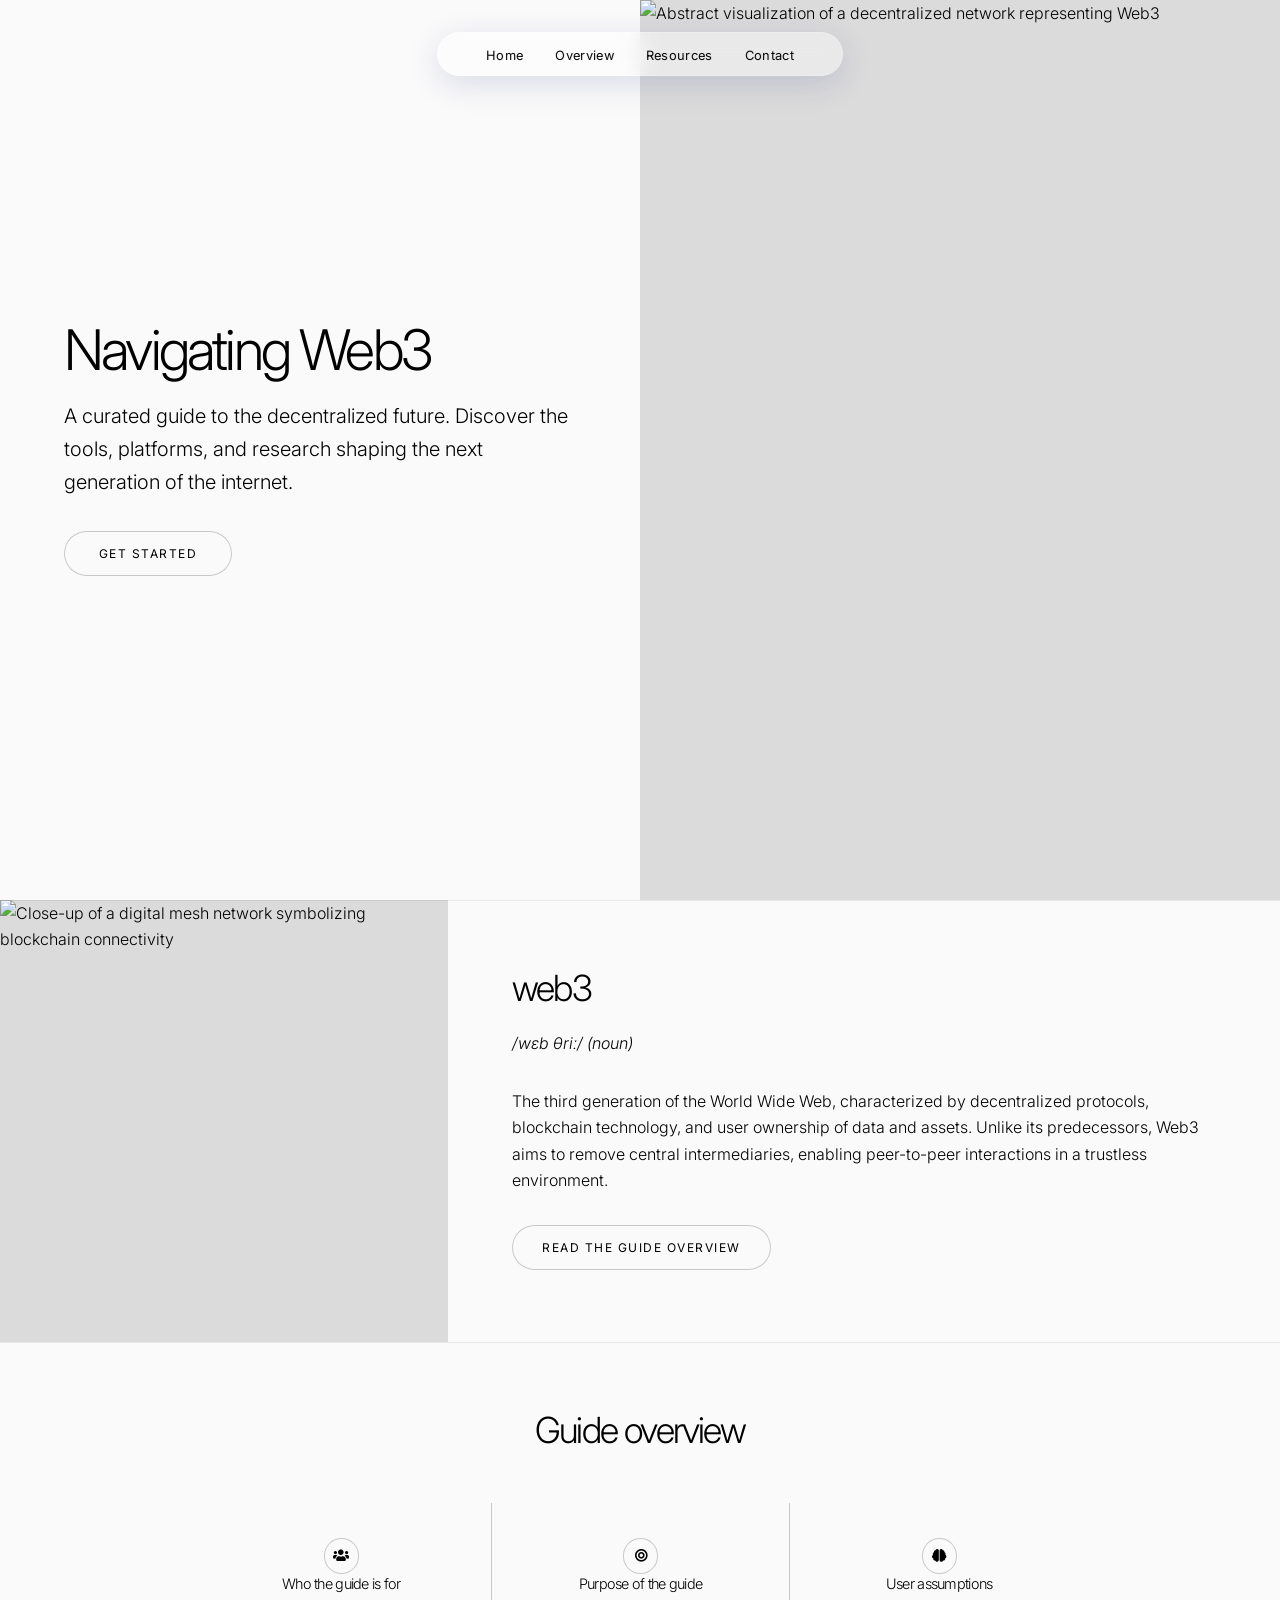
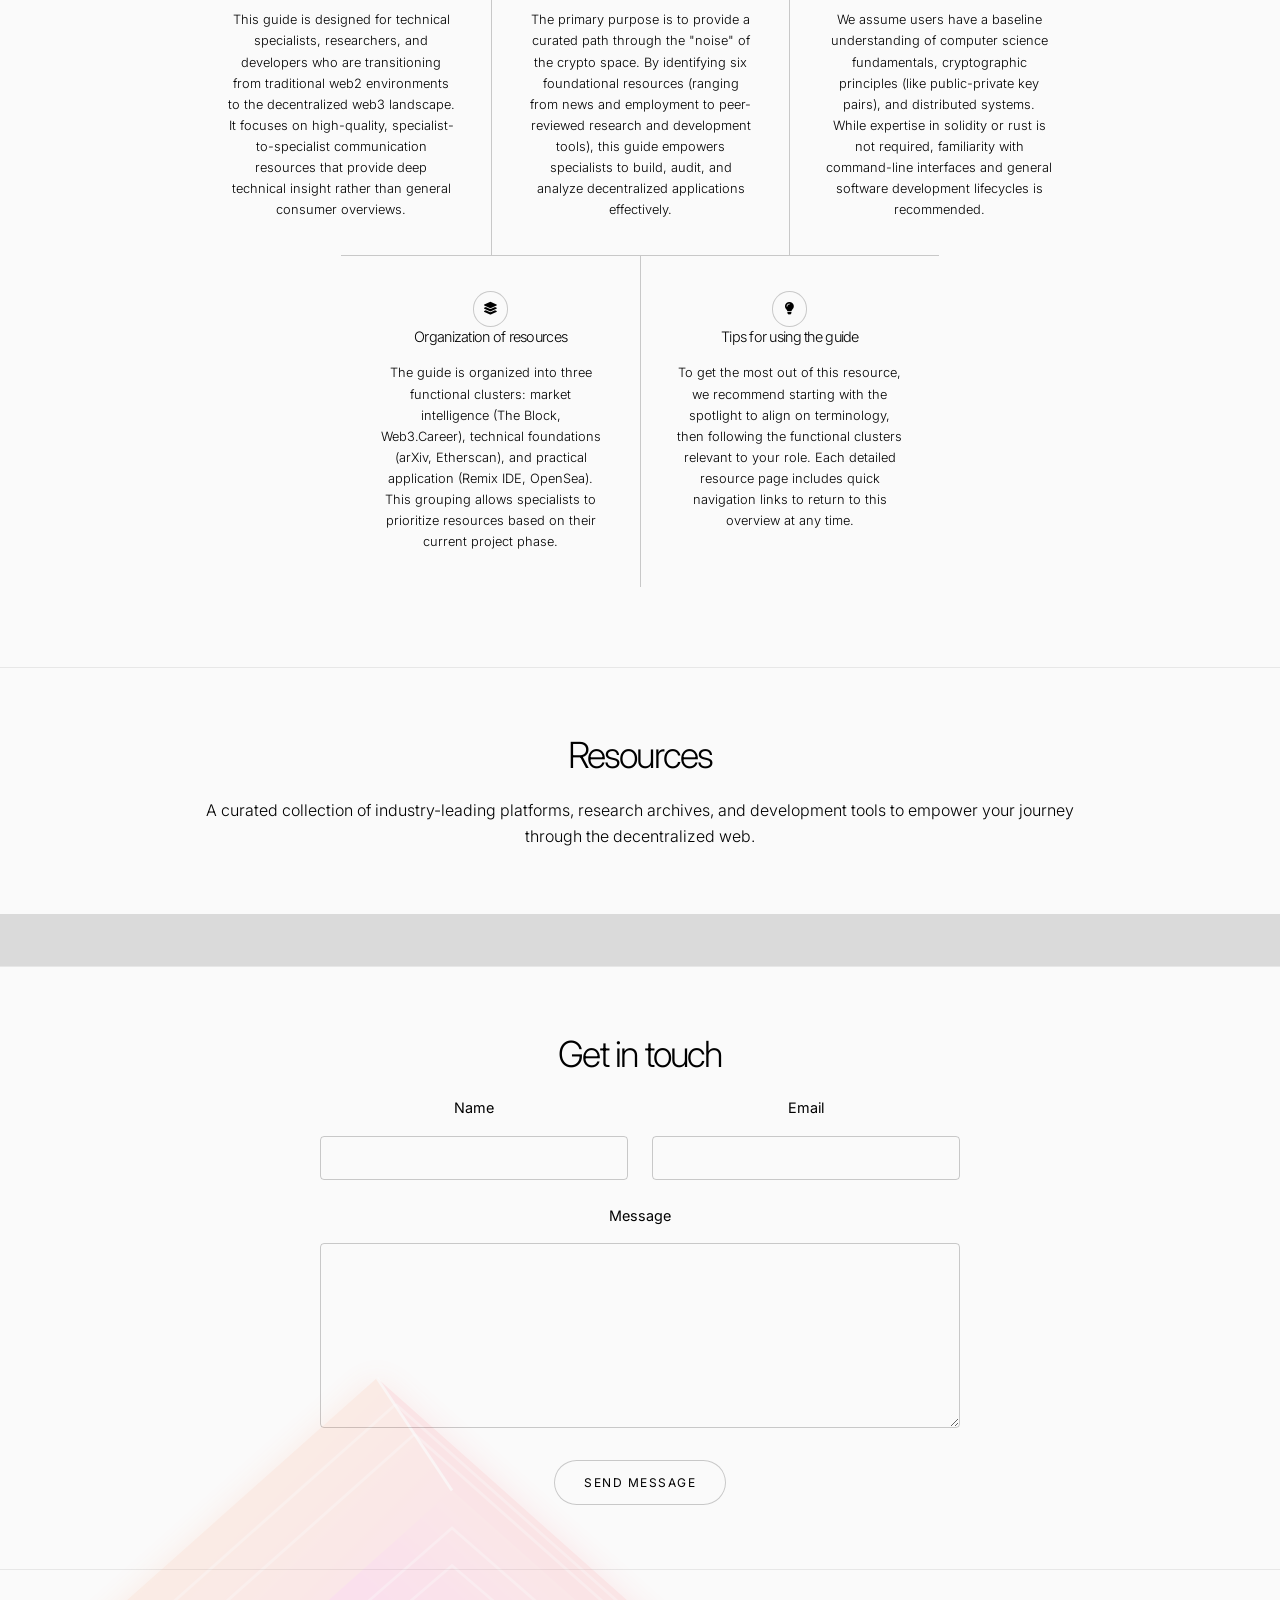
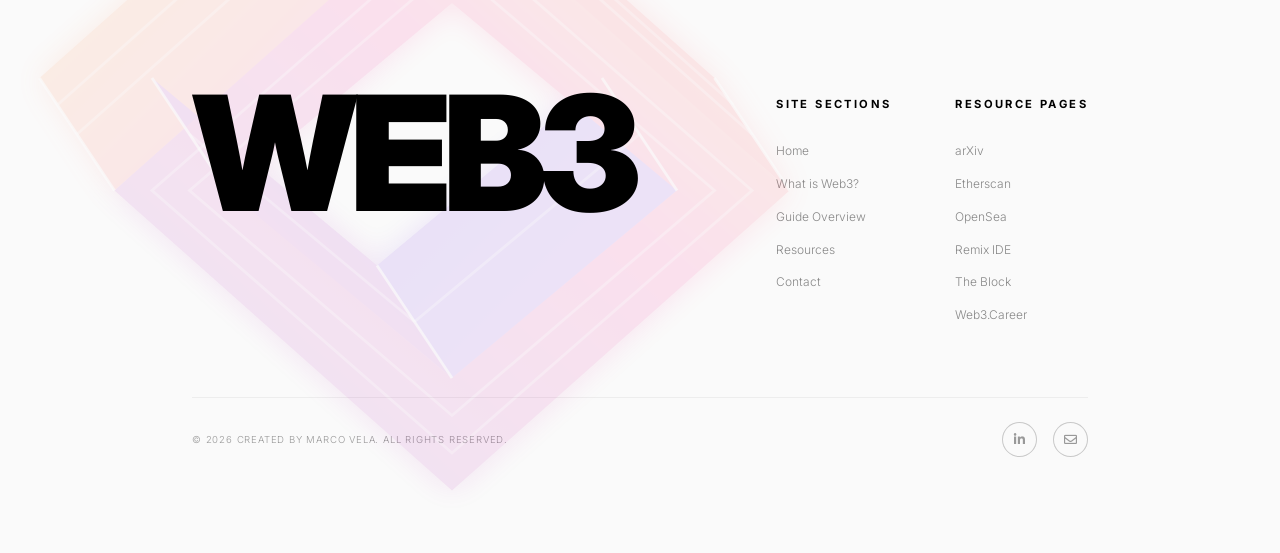
==== index.html @ a21ed70c "first commit" ====
<!DOCTYPE HTML>
<html lang="en">
<head>
  <title>Story by HTML5 UP</title>
  <meta charset="utf-8"/>
  <meta name="viewport" content="width=device-width, initial-scale=1, user-scalable=no"/>
  <link rel="stylesheet" href="assets/css/main.css"/>
  <noscript>
    <link rel="stylesheet" href="assets/css/noscript.css"/>
  </noscript>
</head>
<body class="is-preload">

<!-- Floating Navbar -->
<nav id="floating-nav">
  <ul>
    <li><a href="#hero" class="smooth-scroll-middle">Home</a></li>
    <li><a href="#overview" class="smooth-scroll">Overview</a></li>
    <li><a href="#gallery" class="smooth-scroll-middle">Resources</a></li>
    <li><a href="#contact" class="smooth-scroll-middle">Contact</a></li>
  </ul>
</nav>

<!-- Wrapper -->
<div id="wrapper" class="divided">

  <!-- One -->
  <section
    id="hero"
    class="banner style1 orient-left content-align-left image-position-right fullscreen onload-image-fade-in onload-content-fade-right">
    <div class="content">
      <h1>Navigating Web3</h1>
      <p class="major">A curated guide to the decentralized future. Discover the tools, platforms, and research shaping the next generation of the internet.</p>
      <ul class="actions stacked">
        <li><a href="#overview" class="button big wide smooth-scroll">Get Started</a></li>
      </ul>
    </div>
    <div class="image">
      <img src="images/banner.png" alt="Abstract visualization of a decentralized network representing Web3"/>
    </div>
  </section>


  <section id="first" class="spotlight style1 orient-right content-align-left image-position-center onscroll-image-fade-in">
    <div class="content">
      <h2>web3</h2>
      <p><em>/wɛb θriː/ (noun)</em></p>
      <p>The third generation of the World Wide Web, characterized by decentralized protocols, blockchain technology, and user ownership of data and assets. Unlike its predecessors, Web3 aims to remove central intermediaries, enabling peer-to-peer interactions in a trustless environment.</p>
      <ul class="actions stacked">
        <li><a href="#overview" class="button smooth-scroll">Read the Guide Overview</a></li>
      </ul>
    </div>
    <div class="image">
      <img src="images/spotlight.png" alt="Close-up of a digital mesh network symbolizing blockchain connectivity"/>
    </div>
  </section>

  <!-- Guide Overview (Front Matter) -->
  <section id="overview" class="wrapper style1 align-center">
    <div class="inner">
      <header>
        <h2>Guide overview</h2>
      </header>
      <div class="items style1 small small-text onscroll-fade-in">
        <section>
          <span class="icon solid style2 fa-users"></span>
          <h3>Who the guide is for</h3>
          <p>This guide is designed for technical specialists, researchers, and developers who are transitioning from traditional web2 environments to the decentralized web3 landscape. It focuses on high-quality, specialist-to-specialist communication resources that provide deep technical insight rather than general consumer overviews.</p>
        </section>
        <section>
          <span class="icon solid style2 fa-bullseye"></span>
          <h3>Purpose of the guide</h3>
          <p>The primary purpose is to provide a curated path through the "noise" of the crypto space. By identifying six foundational resources (ranging from news and employment to peer-reviewed research and development tools), this guide empowers specialists to build, audit, and analyze decentralized applications effectively.</p>
        </section>
        <section>
          <span class="icon solid style2 fa-brain"></span>
          <h3>User assumptions</h3>
          <p>We assume users have a baseline understanding of computer science fundamentals, cryptographic principles (like public-private key pairs), and distributed systems. While expertise in solidity or rust is not required, familiarity with command-line interfaces and general software development lifecycles is recommended.</p>
        </section>
        <section>
          <span class="icon solid style2 fa-layer-group"></span>
          <h3>Organization of resources</h3>
          <p>The guide is organized into three functional clusters: market intelligence (The Block, Web3.Career), technical foundations (arXiv, Etherscan), and practical application (Remix IDE, OpenSea). This grouping allows specialists to prioritize resources based on their current project phase.</p>
        </section>
        <section>
          <span class="icon solid style2 fa-lightbulb"></span>
          <h3>Tips for using the guide</h3>
          <p>To get the most out of this resource, we recommend starting with the spotlight to align on terminology, then following the functional clusters relevant to your role. Each detailed resource page includes quick navigation links to return to this overview at any time.</p>
        </section>
      </div>
    </div>
  </section>

  <!-- Five -->
  <section id="gallery" class="wrapper style1 align-center">
    <div class="inner">
      <h2>Resources</h2>
      <p>A curated collection of industry-leading platforms, research archives, and development tools to empower your journey through the decentralized web.</p>
    </div>

    <!-- Gallery -->
    <div class="gallery style2 medium lightbox onscroll-fade-in">
      <article>
        <a href="the-block.html" class="image">
          <img src="images/gallery/thumbs/01.jpg" alt="The Block logo: Professional cryptocurrency news and research platform"/>
        </a>
        <div class="caption">
          <h3>The Block</h3>
          <p>Professional-grade crypto news and research.</p>
          <ul class="actions fixed">
            <li><a href="the-block.html" class="button small">Details</a></li>
          </ul>
        </div>
      </article>
      <article>
        <a href="web3-career.html" class="image">
          <img src="images/gallery/thumbs/02.jpg" alt="Web3.Career interface: Job board for blockchain and crypto positions"/>
        </a>
        <div class="caption">
          <h3>Web3.Career</h3>
          <p>The largest Web3 job board and talent marketplace.</p>
          <ul class="actions fixed">
            <li><a href="web3-career.html" class="button small">Details</a></li>
          </ul>
        </div>
      </article>
      <article>
        <a href="arxiv.html" class="image">
          <img src="images/gallery/thumbs/03.jpg" alt="arXiv logo: Open-access archive for scholarly blockchain research articles"/>
        </a>
        <div class="caption">
          <h3>arXiv</h3>
          <p>Open-access archive for scholarly blockchain articles.</p>
          <ul class="actions fixed">
            <li><a href="arxiv.html" class="button small">Details</a></li>
          </ul>
        </div>
      </article>
      <article>
        <a href="remix.html" class="image">
          <img src="images/gallery/thumbs/04.jpg" alt="Remix IDE dashboard: In-browser smart contract development environment"/>
        </a>
        <div class="caption">
          <h3>Remix IDE</h3>
          <p>In-browser smart contract development environment.</p>
          <ul class="actions fixed">
            <li><a href="remix.html" class="button small">Details</a></li>
          </ul>
        </div>
      </article>
      <article>
        <a href="opensea.html" class="image">
          <img src="images/gallery/thumbs/05.jpg" alt="OpenSea homepage: Digital marketplace for NFTs and crypto collectibles"/>
        </a>
        <div class="caption">
          <h3>OpenSea</h3>
          <p>The largest digital marketplace for NFTs.</p>
          <ul class="actions fixed">
            <li><a href="opensea.html" class="button small">Details</a></li>
          </ul>
        </div>
      </article>
      <article>
        <a href="etherscan.html" class="image">
          <img src="images/gallery/thumbs/06.jpg" alt="Etherscan logo: Block Explorer and search engine for the Ethereum blockchain"/>
        </a>
        <div class="caption">
          <h3>Etherscan</h3>
          <p>The leading Block Explorer for Ethereum.</p>
          <ul class="actions fixed">
            <li><a href="etherscan.html" class="button small">Details</a></li>
          </ul>
        </div>
      </article>
    </div>

  </section>


  <!-- Seven -->
  <section id="contact" class="wrapper style1 align-center">
    <div class="inner medium">
      <h2>Get in touch</h2>
      <form method="post" action="#">
        <div class="fields">
          <div class="field half">
            <label for="name">Name</label>
            <input type="text" name="name" id="name" value=""/>
          </div>
          <div class="field half">
            <label for="email">Email</label>
            <input type="email" name="email" id="email" value=""/>
          </div>
          <div class="field">
            <label for="message">Message</label>
            <textarea name="message" id="message" rows="6"></textarea>
          </div>
        </div>
        <ul class="actions special">
          <li><input type="submit" name="submit" id="submit" value="Send Message"/></li>
        </ul>
      </form>

    </div>
  </section>

  <!-- Footer -->
  <footer class="wrapper style1 align-center">
    <div class="inner">
      <div class="footer-grid">
        <div class="footer-logo">
          WEB3
          <img src="images/frame.svg" class="footer-overlay-svg" alt="frame svg"/>
        </div>
        <div class="footer-toc">
          <h4>Site Sections</h4>
          <ul class="alt small">
            <li><a href="#hero" class="smooth-scroll-middle">Home</a></li>
            <li><a href="#first" class="smooth-scroll-middle">What is Web3?</a></li>
            <li><a href="#overview" class="smooth-scroll">Guide Overview</a></li>
            <li><a href="#gallery" class="smooth-scroll-middle">Resources</a></li>
            <li><a href="#contact" class="smooth-scroll-middle">Contact</a></li>
          </ul>
        </div>
        <div class="footer-toc">
          <h4>Resource Pages</h4>
          <ul class="alt small">
            <li><a href="arxiv.html">arXiv</a></li>
            <li><a href="etherscan.html">Etherscan</a></li>
            <li><a href="opensea.html">OpenSea</a></li>
            <li><a href="remix.html">Remix IDE</a></li>
            <li><a href="the-block.html">The Block</a></li>
            <li><a href="web3-career.html">Web3.Career</a></li>
          </ul>
        </div>
        <div class="footer-bottom-row">
          <p>&copy; <span class="current-year"></span> Created by Marco Vela. All rights reserved.</p>
          <ul class="icons">
            <li><a href="https://www.linkedin.com/in/marco-vela-9a539b273/" class="icon brands style2 fa-linkedin-in"><span class="label">LinkedIn</span></a></li>
            <li><a href="mailto:mrv5269@psu.edu" class="icon style2 fa-envelope"><span class="label">Email</span></a></li>
          </ul>
        </div>
      </div>
    </div>
  </footer>

</div>

<!-- Scripts -->
<script src="assets/js/jquery.min.js"></script>
<script src="assets/js/jquery.scrollex.min.js"></script>
<script src="assets/js/jquery.scrolly.min.js"></script>
<script src="assets/js/browser.min.js"></script>
<script src="assets/js/breakpoints.min.js"></script>
<script src="assets/js/util.js"></script>
<script src="assets/js/main.js"></script>

</body>
</html>
---- assets/css/main.css ----
@import url(fontawesome-all.min.css);
@import url("https://fonts.googleapis.com/css2?family=Inter:wght@300;400;700&display=swap");

/*
	Story by HTML5 UP
	html5up.net | @ajlkn
	Free for personal and commercial use under the CCA 3.0 license (html5up.net/license)
*/

html, body, div, span, applet, object,
iframe, h1, h2, h3, h4, h5, h6, p, blockquote,
pre, a, abbr, acronym, address, big, cite,
code, del, dfn, em, img, ins, kbd, q, s, samp,
small, strike, strong, sub, sup, tt, var, b,
u, i, center, dl, dt, dd, ol, ul, li, fieldset,
form, label, legend, table, caption, tbody,
tfoot, thead, tr, th, td, article, aside,
canvas, details, embed, figure, figcaption,
footer, header, hgroup, menu, nav, output, ruby,
section, summary, time, mark, audio, video {
	margin: 0;
	padding: 0;
	border: 0;
	font-size: 100%;
	font: inherit;
	vertical-align: baseline;}

article, aside, details, figcaption, figure,
footer, header, hgroup, menu, nav, section {
	display: block;}

body {
	line-height: 1;
}

ol, ul {
	list-style: none;
}

blockquote, q {
	quotes: none;
}

	blockquote:before, blockquote:after, q:before, q:after {
		content: '';
		content: none;
	}

table {
	border-collapse: collapse;
	border-spacing: 0;
}

body {
	-webkit-text-size-adjust: none;
}

mark {
	background-color: transparent;
	color: inherit;
}

input::-moz-focus-inner {
	border: 0;
	padding: 0;
}

input, select, textarea {
	-moz-appearance: none;
	-webkit-appearance: none;
	-ms-appearance: none;
	appearance: none;
}

/* Basic */

	@-ms-viewport {
		width: device-width;
	}

	body {
		-ms-overflow-style: scrollbar;
	}

	@media screen and (max-width: 480px) {

		html, body {
			min-width: 320px;
		}

	}

	html {
		box-sizing: border-box;
	}

	*, *:before, *:after {
		box-sizing: inherit;
	}

	body {
		background: #fafafa;
	}

		body.is-preload *, body.is-preload *:before, body.is-preload *:after {
			-moz-animation: none !important;
			-webkit-animation: none !important;
			-ms-animation: none !important;
			animation: none !important;
			-moz-transition: none !important;
			-webkit-transition: none !important;
			-ms-transition: none !important;
			transition: none !important;
		}

/* Type */

	html {
		font-size: 18pt;
	}

		@media screen and (max-width: 1680px) {

			html {
				font-size: 14pt;
			}

		}

		@media screen and (max-width: 1280px) {

			html {
				font-size: 12pt;
			}

		}

		@media screen and (max-width: 736px) {

			html {
				font-size: 11pt;
			}

		}

		@media screen and (max-width: 360px) {

			html {
				font-size: 10pt;
			}

		}

	body {
		background-color: #fafafa;
		color: #000000;
	}

	body, input, select, textarea {
		font-family: "Inter", Helvetica, sans-serif;
		font-size: 1rem;
		font-weight: 300;
		line-height: 1.65;
	}

	a {
		-moz-transition: color 0.2s ease-in-out;
		-webkit-transition: color 0.2s ease-in-out;
		-ms-transition: color 0.2s ease-in-out;
		transition: color 0.2s ease-in-out;
		text-decoration: underline;
	}

		a:hover {
			text-decoration: none;
		}

	strong, b {
		font-weight: 400;
	}

	em, i {
		font-style: italic;
	}

	p {
		margin: 0 0 2rem 0;
	}

		p.major {
			font-size: 1.25rem;
		}

	h1, h2, h3, h4, h5, h6 {
		font-weight: 300;
		line-height: 1.375;
		letter-spacing: -0.05em;
		margin: 0 0 1rem 0;
	}

		h1 a, h2 a, h3 a, h4 a, h5 a, h6 a {
			color: inherit;
			text-decoration: none;
		}

	h1 {
		font-size: 3.5rem;
		line-height: 1.2;
	}

	h2 {
		font-size: 2.25rem;
	}

	h3 {
		font-size: 1.5rem;
	}

	h4 {
		font-size: 1.1rem;
	}

	h5 {
		font-size: 0.9rem;
	}

	h6 {
		font-size: 0.7rem;
	}

	sub {
		font-size: 0.8rem;
		position: relative;
		top: 0.5rem;
	}

	sup {
		font-size: 0.8rem;
		position: relative;
		top: -0.5rem;
	}

	blockquote {
		border-left: solid 4px;
		font-style: italic;
		margin: 0 0 2rem 0;
		padding: 0.5rem 0 0.5rem 2rem;
	}

	code {
		border-radius: 4px;
		font-family: "Courier New", monospace;
		font-size: 0.9em;
		margin: 0 0.25rem;
		padding: 0.25rem 0.325rem;
	}

	pre {
		-webkit-overflow-scrolling: touch;
		font-family: "Courier New", monospace;
		font-size: 0.9em;
		margin: 0 0 2rem 0;
	}

		pre code {
			display: block;
			line-height: 1.5;
			padding: 0.75rem 1rem;
			overflow-x: auto;
		}

	hr {
		border: 0;
		border-bottom: solid 1px;
		margin: 2.5rem 0;
	}

		hr.major {
			margin: 3.5rem 0;
		}

	.align-left {
		text-align: left;
	}

	.align-center {
		text-align: center;
	}

	.align-right {
		text-align: right;
	}

	@media screen and (max-width: 736px) {

		p.major {
			font-size: 1.1rem;
		}

		h1 {
			font-size: 2.5rem;
		}

		h2 {
			font-size: 2rem;
		}

		h3 {
			font-size: 1.25rem;
		}

		h4 {
			font-size: 1rem;
		}

	}

	input, select, textarea {
		color: #000000;
	}

	a {
		color: #000000;
	}

		a:hover {
			color: #47D3E5;
		}

	strong, b {
		color: #000000;
	}

	h1, h2, h3, h4, h5, h6 {
		color: #000000;
	}

	blockquote {
		border-left-color: rgba(0, 0, 0, 0.2);
	}

	code {
		background: rgba(0, 0, 0, 0.05);
		border-color: rgba(0, 0, 0, 0.2);
	}

	hr {
		border-bottom-color: rgba(0, 0, 0, 0.2);
	}

/* Row */

	.row {
		display: flex;
		flex-wrap: wrap;
		box-sizing: border-box;
		align-items: stretch;
	}

		.row > * {
			box-sizing: border-box;
		}

		.row.gtr-uniform > * > :last-child {
			margin-bottom: 0;
		}

		.row.aln-left {
			justify-content: flex-start;
		}

		.row.aln-center {
			justify-content: center;
		}

		.row.aln-right {
			justify-content: flex-end;
		}

		.row.aln-top {
			align-items: flex-start;
		}

		.row.aln-middle {
			align-items: center;
		}

		.row.aln-bottom {
			align-items: flex-end;
		}

		.row > .imp {
			order: -1;
		}

		.row > .col-1 {
			width: 8.33333%;
		}

		.row > .off-1 {
			margin-left: 8.33333%;
		}

		.row > .col-2 {
			width: 16.66667%;
		}

		.row > .off-2 {
			margin-left: 16.66667%;
		}

		.row > .col-3 {
			width: 25%;
		}

		.row > .off-3 {
			margin-left: 25%;
		}

		.row > .col-4 {
			width: 33.33333%;
		}

		.row > .off-4 {
			margin-left: 33.33333%;
		}

		.row > .col-5 {
			width: 41.66667%;
		}

		.row > .off-5 {
			margin-left: 41.66667%;
		}

		.row > .col-6 {
			width: 50%;
		}

		.row > .off-6 {
			margin-left: 50%;
		}

		.row > .col-7 {
			width: 58.33333%;
		}

		.row > .off-7 {
			margin-left: 58.33333%;
		}

		.row > .col-8 {
			width: 66.66667%;
		}

		.row > .off-8 {
			margin-left: 66.66667%;
		}

		.row > .col-9 {
			width: 75%;
		}

		.row > .off-9 {
			margin-left: 75%;
		}

		.row > .col-10 {
			width: 83.33333%;
		}

		.row > .off-10 {
			margin-left: 83.33333%;
		}

		.row > .col-11 {
			width: 91.66667%;
		}

		.row > .off-11 {
			margin-left: 91.66667%;
		}

		.row > .col-12 {
			width: 100%;
		}

		.row > .off-12 {
			margin-left: 100%;
		}

		.row.gtr-0 {
			margin-top: 0;
			margin-left: 0rem;
		}

			.row.gtr-0 > * {
				padding: 0 0 0 0rem;
			}

			.row.gtr-0.gtr-uniform {
				margin-top: 0rem;
			}

				.row.gtr-0.gtr-uniform > * {
					padding-top: 0rem;
				}

		.row.gtr-25 {
			margin-top: 0;
			margin-left: -0.5rem;
		}

			.row.gtr-25 > * {
				padding: 0 0 0 0.5rem;
			}

			.row.gtr-25.gtr-uniform {
				margin-top: -0.5rem;
			}

				.row.gtr-25.gtr-uniform > * {
					padding-top: 0.5rem;
				}

		.row.gtr-50 {
			margin-top: 0;
			margin-left: -1rem;
		}

			.row.gtr-50 > * {
				padding: 0 0 0 1rem;
			}

			.row.gtr-50.gtr-uniform {
				margin-top: -1rem;
			}

				.row.gtr-50.gtr-uniform > * {
					padding-top: 1rem;
				}

		.row {
			margin-top: 0;
			margin-left: -2rem;
		}

			.row > * {
				padding: 0 0 0 2rem;
			}

			.row.gtr-uniform {
				margin-top: -2rem;
			}

				.row.gtr-uniform > * {
					padding-top: 2rem;
				}

		.row.gtr-150 {
			margin-top: 0;
			margin-left: -3rem;
		}

			.row.gtr-150 > * {
				padding: 0 0 0 3rem;
			}

			.row.gtr-150.gtr-uniform {
				margin-top: -3rem;
			}

				.row.gtr-150.gtr-uniform > * {
					padding-top: 3rem;
				}

		.row.gtr-200 {
			margin-top: 0;
			margin-left: -4rem;
		}

			.row.gtr-200 > * {
				padding: 0 0 0 4rem;
			}

			.row.gtr-200.gtr-uniform {
				margin-top: -4rem;
			}

				.row.gtr-200.gtr-uniform > * {
					padding-top: 4rem;
				}

		@media screen and (max-width: 1680px) {

			.row {
				display: flex;
				flex-wrap: wrap;
				box-sizing: border-box;
				align-items: stretch;
			}

				.row > * {
					box-sizing: border-box;
				}

				.row.gtr-uniform > * > :last-child {
					margin-bottom: 0;
				}

				.row.aln-left {
					justify-content: flex-start;
				}

				.row.aln-center {
					justify-content: center;
				}

				.row.aln-right {
					justify-content: flex-end;
				}

				.row.aln-top {
					align-items: flex-start;
				}

				.row.aln-middle {
					align-items: center;
				}

				.row.aln-bottom {
					align-items: flex-end;
				}

				.row > .imp-xlarge {
					order: -1;
				}

				.row > .col-1-xlarge {
					width: 8.33333%;
				}

				.row > .off-1-xlarge {
					margin-left: 8.33333%;
				}

				.row > .col-2-xlarge {
					width: 16.66667%;
				}

				.row > .off-2-xlarge {
					margin-left: 16.66667%;
				}

				.row > .col-3-xlarge {
					width: 25%;
				}

				.row > .off-3-xlarge {
					margin-left: 25%;
				}

				.row > .col-4-xlarge {
					width: 33.33333%;
				}

				.row > .off-4-xlarge {
					margin-left: 33.33333%;
				}

				.row > .col-5-xlarge {
					width: 41.66667%;
				}

				.row > .off-5-xlarge {
					margin-left: 41.66667%;
				}

				.row > .col-6-xlarge {
					width: 50%;
				}

				.row > .off-6-xlarge {
					margin-left: 50%;
				}

				.row > .col-7-xlarge {
					width: 58.33333%;
				}

				.row > .off-7-xlarge {
					margin-left: 58.33333%;
				}

				.row > .col-8-xlarge {
					width: 66.66667%;
				}

				.row > .off-8-xlarge {
					margin-left: 66.66667%;
				}

				.row > .col-9-xlarge {
					width: 75%;
				}

				.row > .off-9-xlarge {
					margin-left: 75%;
				}

				.row > .col-10-xlarge {
					width: 83.33333%;
				}

				.row > .off-10-xlarge {
					margin-left: 83.33333%;
				}

				.row > .col-11-xlarge {
					width: 91.66667%;
				}

				.row > .off-11-xlarge {
					margin-left: 91.66667%;
				}

				.row > .col-12-xlarge {
					width: 100%;
				}

				.row > .off-12-xlarge {
					margin-left: 100%;
				}

				.row.gtr-0 {
					margin-top: 0;
					margin-left: 0rem;
				}

					.row.gtr-0 > * {
						padding: 0 0 0 0rem;
					}

					.row.gtr-0.gtr-uniform {
						margin-top: 0rem;
					}

						.row.gtr-0.gtr-uniform > * {
							padding-top: 0rem;
						}

				.row.gtr-25 {
					margin-top: 0;
					margin-left: -0.5rem;
				}

					.row.gtr-25 > * {
						padding: 0 0 0 0.5rem;
					}

					.row.gtr-25.gtr-uniform {
						margin-top: -0.5rem;
					}

						.row.gtr-25.gtr-uniform > * {
							padding-top: 0.5rem;
						}

				.row.gtr-50 {
					margin-top: 0;
					margin-left: -1rem;
				}

					.row.gtr-50 > * {
						padding: 0 0 0 1rem;
					}

					.row.gtr-50.gtr-uniform {
						margin-top: -1rem;
					}

						.row.gtr-50.gtr-uniform > * {
							padding-top: 1rem;
						}

				.row {
					margin-top: 0;
					margin-left: -2rem;
				}

					.row > * {
						padding: 0 0 0 2rem;
					}

					.row.gtr-uniform {
						margin-top: -2rem;
					}

						.row.gtr-uniform > * {
							padding-top: 2rem;
						}

				.row.gtr-150 {
					margin-top: 0;
					margin-left: -3rem;
				}

					.row.gtr-150 > * {
						padding: 0 0 0 3rem;
					}

					.row.gtr-150.gtr-uniform {
						margin-top: -3rem;
					}

						.row.gtr-150.gtr-uniform > * {
							padding-top: 3rem;
						}

				.row.gtr-200 {
					margin-top: 0;
					margin-left: -4rem;
				}

					.row.gtr-200 > * {
						padding: 0 0 0 4rem;
					}

					.row.gtr-200.gtr-uniform {
						margin-top: -4rem;
					}

						.row.gtr-200.gtr-uniform > * {
							padding-top: 4rem;
						}

		}

		@media screen and (max-width: 1280px) {

			.row {
				display: flex;
				flex-wrap: wrap;
				box-sizing: border-box;
				align-items: stretch;
			}

				.row > * {
					box-sizing: border-box;
				}

				.row.gtr-uniform > * > :last-child {
					margin-bottom: 0;
				}

				.row.aln-left {
					justify-content: flex-start;
				}

				.row.aln-center {
					justify-content: center;
				}

				.row.aln-right {
					justify-content: flex-end;
				}

				.row.aln-top {
					align-items: flex-start;
				}

				.row.aln-middle {
					align-items: center;
				}

				.row.aln-bottom {
					align-items: flex-end;
				}

				.row > .imp-large {
					order: -1;
				}

				.row > .col-1-large {
					width: 8.33333%;
				}

				.row > .off-1-large {
					margin-left: 8.33333%;
				}

				.row > .col-2-large {
					width: 16.66667%;
				}

				.row > .off-2-large {
					margin-left: 16.66667%;
				}

				.row > .col-3-large {
					width: 25%;
				}

				.row > .off-3-large {
					margin-left: 25%;
				}

				.row > .col-4-large {
					width: 33.33333%;
				}

				.row > .off-4-large {
					margin-left: 33.33333%;
				}

				.row > .col-5-large {
					width: 41.66667%;
				}

				.row > .off-5-large {
					margin-left: 41.66667%;
				}

				.row > .col-6-large {
					width: 50%;
				}

				.row > .off-6-large {
					margin-left: 50%;
				}

				.row > .col-7-large {
					width: 58.33333%;
				}

				.row > .off-7-large {
					margin-left: 58.33333%;
				}

				.row > .col-8-large {
					width: 66.66667%;
				}

				.row > .off-8-large {
					margin-left: 66.66667%;
				}

				.row > .col-9-large {
					width: 75%;
				}

				.row > .off-9-large {
					margin-left: 75%;
				}

				.row > .col-10-large {
					width: 83.33333%;
				}

				.row > .off-10-large {
					margin-left: 83.33333%;
				}

				.row > .col-11-large {
					width: 91.66667%;
				}

				.row > .off-11-large {
					margin-left: 91.66667%;
				}

				.row > .col-12-large {
					width: 100%;
				}

				.row > .off-12-large {
					margin-left: 100%;
				}

				.row.gtr-0 {
					margin-top: 0;
					margin-left: 0rem;
				}

					.row.gtr-0 > * {
						padding: 0 0 0 0rem;
					}

					.row.gtr-0.gtr-uniform {
						margin-top: 0rem;
					}

						.row.gtr-0.gtr-uniform > * {
							padding-top: 0rem;
						}

				.row.gtr-25 {
					margin-top: 0;
					margin-left: -0.5rem;
				}

					.row.gtr-25 > * {
						padding: 0 0 0 0.5rem;
					}

					.row.gtr-25.gtr-uniform {
						margin-top: -0.5rem;
					}

						.row.gtr-25.gtr-uniform > * {
							padding-top: 0.5rem;
						}

				.row.gtr-50 {
					margin-top: 0;
					margin-left: -1rem;
				}

					.row.gtr-50 > * {
						padding: 0 0 0 1rem;
					}

					.row.gtr-50.gtr-uniform {
						margin-top: -1rem;
					}

						.row.gtr-50.gtr-uniform > * {
							padding-top: 1rem;
						}

				.row {
					margin-top: 0;
					margin-left: -2rem;
				}

					.row > * {
						padding: 0 0 0 2rem;
					}

					.row.gtr-uniform {
						margin-top: -2rem;
					}

						.row.gtr-uniform > * {
							padding-top: 2rem;
						}

				.row.gtr-150 {
					margin-top: 0;
					margin-left: -3rem;
				}

					.row.gtr-150 > * {
						padding: 0 0 0 3rem;
					}

					.row.gtr-150.gtr-uniform {
						margin-top: -3rem;
					}

						.row.gtr-150.gtr-uniform > * {
							padding-top: 3rem;
						}

				.row.gtr-200 {
					margin-top: 0;
					margin-left: -4rem;
				}

					.row.gtr-200 > * {
						padding: 0 0 0 4rem;
					}

					.row.gtr-200.gtr-uniform {
						margin-top: -4rem;
					}

						.row.gtr-200.gtr-uniform > * {
							padding-top: 4rem;
						}

		}

		@media screen and (max-width: 980px) {

			.row {
				display: flex;
				flex-wrap: wrap;
				box-sizing: border-box;
				align-items: stretch;
			}

				.row > * {
					box-sizing: border-box;
				}

				.row.gtr-uniform > * > :last-child {
					margin-bottom: 0;
				}

				.row.aln-left {
					justify-content: flex-start;
				}

				.row.aln-center {
					justify-content: center;
				}

				.row.aln-right {
					justify-content: flex-end;
				}

				.row.aln-top {
					align-items: flex-start;
				}

				.row.aln-middle {
					align-items: center;
				}

				.row.aln-bottom {
					align-items: flex-end;
				}

				.row > .imp-medium {
					order: -1;
				}

				.row > .col-1-medium {
					width: 8.33333%;
				}

				.row > .off-1-medium {
					margin-left: 8.33333%;
				}

				.row > .col-2-medium {
					width: 16.66667%;
				}

				.row > .off-2-medium {
					margin-left: 16.66667%;
				}

				.row > .col-3-medium {
					width: 25%;
				}

				.row > .off-3-medium {
					margin-left: 25%;
				}

				.row > .col-4-medium {
					width: 33.33333%;
				}

				.row > .off-4-medium {
					margin-left: 33.33333%;
				}

				.row > .col-5-medium {
					width: 41.66667%;
				}

				.row > .off-5-medium {
					margin-left: 41.66667%;
				}

				.row > .col-6-medium {
					width: 50%;
				}

				.row > .off-6-medium {
					margin-left: 50%;
				}

				.row > .col-7-medium {
					width: 58.33333%;
				}

				.row > .off-7-medium {
					margin-left: 58.33333%;
				}

				.row > .col-8-medium {
					width: 66.66667%;
				}

				.row > .off-8-medium {
					margin-left: 66.66667%;
				}

				.row > .col-9-medium {
					width: 75%;
				}

				.row > .off-9-medium {
					margin-left: 75%;
				}

				.row > .col-10-medium {
					width: 83.33333%;
				}

				.row > .off-10-medium {
					margin-left: 83.33333%;
				}

				.row > .col-11-medium {
					width: 91.66667%;
				}

				.row > .off-11-medium {
					margin-left: 91.66667%;
				}

				.row > .col-12-medium {
					width: 100%;
				}

				.row > .off-12-medium {
					margin-left: 100%;
				}

				.row.gtr-0 {
					margin-top: 0;
					margin-left: 0rem;
				}

					.row.gtr-0 > * {
						padding: 0 0 0 0rem;
					}

					.row.gtr-0.gtr-uniform {
						margin-top: 0rem;
					}

						.row.gtr-0.gtr-uniform > * {
							padding-top: 0rem;
						}

				.row.gtr-25 {
					margin-top: 0;
					margin-left: -0.5rem;
				}

					.row.gtr-25 > * {
						padding: 0 0 0 0.5rem;
					}

					.row.gtr-25.gtr-uniform {
						margin-top: -0.5rem;
					}

						.row.gtr-25.gtr-uniform > * {
							padding-top: 0.5rem;
						}

				.row.gtr-50 {
					margin-top: 0;
					margin-left: -1rem;
				}

					.row.gtr-50 > * {
						padding: 0 0 0 1rem;
					}

					.row.gtr-50.gtr-uniform {
						margin-top: -1rem;
					}

						.row.gtr-50.gtr-uniform > * {
							padding-top: 1rem;
						}

				.row {
					margin-top: 0;
					margin-left: -2rem;
				}

					.row > * {
						padding: 0 0 0 2rem;
					}

					.row.gtr-uniform {
						margin-top: -2rem;
					}

						.row.gtr-uniform > * {
							padding-top: 2rem;
						}

				.row.gtr-150 {
					margin-top: 0;
					margin-left: -3rem;
				}

					.row.gtr-150 > * {
						padding: 0 0 0 3rem;
					}

					.row.gtr-150.gtr-uniform {
						margin-top: -3rem;
					}

						.row.gtr-150.gtr-uniform > * {
							padding-top: 3rem;
						}

				.row.gtr-200 {
					margin-top: 0;
					margin-left: -4rem;
				}

					.row.gtr-200 > * {
						padding: 0 0 0 4rem;
					}

					.row.gtr-200.gtr-uniform {
						margin-top: -4rem;
					}

						.row.gtr-200.gtr-uniform > * {
							padding-top: 4rem;
						}

		}

		@media screen and (max-width: 736px) {

			.row {
				display: flex;
				flex-wrap: wrap;
				box-sizing: border-box;
				align-items: stretch;
			}

				.row > * {
					box-sizing: border-box;
				}

				.row.gtr-uniform > * > :last-child {
					margin-bottom: 0;
				}

				.row.aln-left {
					justify-content: flex-start;
				}

				.row.aln-center {
					justify-content: center;
				}

				.row.aln-right {
					justify-content: flex-end;
				}

				.row.aln-top {
					align-items: flex-start;
				}

				.row.aln-middle {
					align-items: center;
				}

				.row.aln-bottom {
					align-items: flex-end;
				}

				.row > .imp-small {
					order: -1;
				}

				.row > .col-1-small {
					width: 8.33333%;
				}

				.row > .off-1-small {
					margin-left: 8.33333%;
				}

				.row > .col-2-small {
					width: 16.66667%;
				}

				.row > .off-2-small {
					margin-left: 16.66667%;
				}

				.row > .col-3-small {
					width: 25%;
				}

				.row > .off-3-small {
					margin-left: 25%;
				}

				.row > .col-4-small {
					width: 33.33333%;
				}

				.row > .off-4-small {
					margin-left: 33.33333%;
				}

				.row > .col-5-small {
					width: 41.66667%;
				}

				.row > .off-5-small {
					margin-left: 41.66667%;
				}

				.row > .col-6-small {
					width: 50%;
				}

				.row > .off-6-small {
					margin-left: 50%;
				}

				.row > .col-7-small {
					width: 58.33333%;
				}

				.row > .off-7-small {
					margin-left: 58.33333%;
				}

				.row > .col-8-small {
					width: 66.66667%;
				}

				.row > .off-8-small {
					margin-left: 66.66667%;
				}

				.row > .col-9-small {
					width: 75%;
				}

				.row > .off-9-small {
					margin-left: 75%;
				}

				.row > .col-10-small {
					width: 83.33333%;
				}

				.row > .off-10-small {
					margin-left: 83.33333%;
				}

				.row > .col-11-small {
					width: 91.66667%;
				}

				.row > .off-11-small {
					margin-left: 91.66667%;
				}

				.row > .col-12-small {
					width: 100%;
				}

				.row > .off-12-small {
					margin-left: 100%;
				}

				.row.gtr-0 {
					margin-top: 0;
					margin-left: 0rem;
				}

					.row.gtr-0 > * {
						padding: 0 0 0 0rem;
					}

					.row.gtr-0.gtr-uniform {
						margin-top: 0rem;
					}

						.row.gtr-0.gtr-uniform > * {
							padding-top: 0rem;
						}

				.row.gtr-25 {
					margin-top: 0;
					margin-left: -0.5rem;
				}

					.row.gtr-25 > * {
						padding: 0 0 0 0.5rem;
					}

					.row.gtr-25.gtr-uniform {
						margin-top: -0.5rem;
					}

						.row.gtr-25.gtr-uniform > * {
							padding-top: 0.5rem;
						}

				.row.gtr-50 {
					margin-top: 0;
					margin-left: -1rem;
				}

					.row.gtr-50 > * {
						padding: 0 0 0 1rem;
					}

					.row.gtr-50.gtr-uniform {
						margin-top: -1rem;
					}

						.row.gtr-50.gtr-uniform > * {
							padding-top: 1rem;
						}

				.row {
					margin-top: 0;
					margin-left: -2rem;
				}

					.row > * {
						padding: 0 0 0 2rem;
					}

					.row.gtr-uniform {
						margin-top: -2rem;
					}

						.row.gtr-uniform > * {
							padding-top: 2rem;
						}

				.row.gtr-150 {
					margin-top: 0;
					margin-left: -3rem;
				}

					.row.gtr-150 > * {
						padding: 0 0 0 3rem;
					}

					.row.gtr-150.gtr-uniform {
						margin-top: -3rem;
					}

						.row.gtr-150.gtr-uniform > * {
							padding-top: 3rem;
						}

				.row.gtr-200 {
					margin-top: 0;
					margin-left: -4rem;
				}

					.row.gtr-200 > * {
						padding: 0 0 0 4rem;
					}

					.row.gtr-200.gtr-uniform {
						margin-top: -4rem;
					}

						.row.gtr-200.gtr-uniform > * {
							padding-top: 4rem;
						}

		}

		@media screen and (max-width: 480px) {

			.row {
				display: flex;
				flex-wrap: wrap;
				box-sizing: border-box;
				align-items: stretch;
			}

				.row > * {
					box-sizing: border-box;
				}

				.row.gtr-uniform > * > :last-child {
					margin-bottom: 0;
				}

				.row.aln-left {
					justify-content: flex-start;
				}

				.row.aln-center {
					justify-content: center;
				}

				.row.aln-right {
					justify-content: flex-end;
				}

				.row.aln-top {
					align-items: flex-start;
				}

				.row.aln-middle {
					align-items: center;
				}

				.row.aln-bottom {
					align-items: flex-end;
				}

				.row > .imp-xsmall {
					order: -1;
				}

				.row > .col-1-xsmall {
					width: 8.33333%;
				}

				.row > .off-1-xsmall {
					margin-left: 8.33333%;
				}

				.row > .col-2-xsmall {
					width: 16.66667%;
				}

				.row > .off-2-xsmall {
					margin-left: 16.66667%;
				}

				.row > .col-3-xsmall {
					width: 25%;
				}

				.row > .off-3-xsmall {
					margin-left: 25%;
				}

				.row > .col-4-xsmall {
					width: 33.33333%;
				}

				.row > .off-4-xsmall {
					margin-left: 33.33333%;
				}

				.row > .col-5-xsmall {
					width: 41.66667%;
				}

				.row > .off-5-xsmall {
					margin-left: 41.66667%;
				}

				.row > .col-6-xsmall {
					width: 50%;
				}

				.row > .off-6-xsmall {
					margin-left: 50%;
				}

				.row > .col-7-xsmall {
					width: 58.33333%;
				}

				.row > .off-7-xsmall {
					margin-left: 58.33333%;
				}

				.row > .col-8-xsmall {
					width: 66.66667%;
				}

				.row > .off-8-xsmall {
					margin-left: 66.66667%;
				}

				.row > .col-9-xsmall {
					width: 75%;
				}

				.row > .off-9-xsmall {
					margin-left: 75%;
				}

				.row > .col-10-xsmall {
					width: 83.33333%;
				}

				.row > .off-10-xsmall {
					margin-left: 83.33333%;
				}

				.row > .col-11-xsmall {
					width: 91.66667%;
				}

				.row > .off-11-xsmall {
					margin-left: 91.66667%;
				}

				.row > .col-12-xsmall {
					width: 100%;
				}

				.row > .off-12-xsmall {
					margin-left: 100%;
				}

				.row.gtr-0 {
					margin-top: 0;
					margin-left: 0rem;
				}

					.row.gtr-0 > * {
						padding: 0 0 0 0rem;
					}

					.row.gtr-0.gtr-uniform {
						margin-top: 0rem;
					}

						.row.gtr-0.gtr-uniform > * {
							padding-top: 0rem;
						}

				.row.gtr-25 {
					margin-top: 0;
					margin-left: -0.5rem;
				}

					.row.gtr-25 > * {
						padding: 0 0 0 0.5rem;
					}

					.row.gtr-25.gtr-uniform {
						margin-top: -0.5rem;
					}

						.row.gtr-25.gtr-uniform > * {
							padding-top: 0.5rem;
						}

				.row.gtr-50 {
					margin-top: 0;
					margin-left: -1rem;
				}

					.row.gtr-50 > * {
						padding: 0 0 0 1rem;
					}

					.row.gtr-50.gtr-uniform {
						margin-top: -1rem;
					}

						.row.gtr-50.gtr-uniform > * {
							padding-top: 1rem;
						}

				.row {
					margin-top: 0;
					margin-left: -2rem;
				}

					.row > * {
						padding: 0 0 0 2rem;
					}

					.row.gtr-uniform {
						margin-top: -2rem;
					}

						.row.gtr-uniform > * {
							padding-top: 2rem;
						}

				.row.gtr-150 {
					margin-top: 0;
					margin-left: -3rem;
				}

					.row.gtr-150 > * {
						padding: 0 0 0 3rem;
					}

					.row.gtr-150.gtr-uniform {
						margin-top: -3rem;
					}

						.row.gtr-150.gtr-uniform > * {
							padding-top: 3rem;
						}

				.row.gtr-200 {
					margin-top: 0;
					margin-left: -4rem;
				}

					.row.gtr-200 > * {
						padding: 0 0 0 4rem;
					}

					.row.gtr-200.gtr-uniform {
						margin-top: -4rem;
					}

						.row.gtr-200.gtr-uniform > * {
							padding-top: 4rem;
						}

		}

		@media screen and (max-width: 360px) {

			.row {
				display: flex;
				flex-wrap: wrap;
				box-sizing: border-box;
				align-items: stretch;
			}

				.row > * {
					box-sizing: border-box;
				}

				.row.gtr-uniform > * > :last-child {
					margin-bottom: 0;
				}

				.row.aln-left {
					justify-content: flex-start;
				}

				.row.aln-center {
					justify-content: center;
				}

				.row.aln-right {
					justify-content: flex-end;
				}

				.row.aln-top {
					align-items: flex-start;
				}

				.row.aln-middle {
					align-items: center;
				}

				.row.aln-bottom {
					align-items: flex-end;
				}

				.row > .imp-xxsmall {
					order: -1;
				}

				.row > .col-1-xxsmall {
					width: 8.33333%;
				}

				.row > .off-1-xxsmall {
					margin-left: 8.33333%;
				}

				.row > .col-2-xxsmall {
					width: 16.66667%;
				}

				.row > .off-2-xxsmall {
					margin-left: 16.66667%;
				}

				.row > .col-3-xxsmall {
					width: 25%;
				}

				.row > .off-3-xxsmall {
					margin-left: 25%;
				}

				.row > .col-4-xxsmall {
					width: 33.33333%;
				}

				.row > .off-4-xxsmall {
					margin-left: 33.33333%;
				}

				.row > .col-5-xxsmall {
					width: 41.66667%;
				}

				.row > .off-5-xxsmall {
					margin-left: 41.66667%;
				}

				.row > .col-6-xxsmall {
					width: 50%;
				}

				.row > .off-6-xxsmall {
					margin-left: 50%;
				}

				.row > .col-7-xxsmall {
					width: 58.33333%;
				}

				.row > .off-7-xxsmall {
					margin-left: 58.33333%;
				}

				.row > .col-8-xxsmall {
					width: 66.66667%;
				}

				.row > .off-8-xxsmall {
					margin-left: 66.66667%;
				}

				.row > .col-9-xxsmall {
					width: 75%;
				}

				.row > .off-9-xxsmall {
					margin-left: 75%;
				}

				.row > .col-10-xxsmall {
					width: 83.33333%;
				}

				.row > .off-10-xxsmall {
					margin-left: 83.33333%;
				}

				.row > .col-11-xxsmall {
					width: 91.66667%;
				}

				.row > .off-11-xxsmall {
					margin-left: 91.66667%;
				}

				.row > .col-12-xxsmall {
					width: 100%;
				}

				.row > .off-12-xxsmall {
					margin-left: 100%;
				}

				.row.gtr-0 {
					margin-top: 0;
					margin-left: 0rem;
				}

					.row.gtr-0 > * {
						padding: 0 0 0 0rem;
					}

					.row.gtr-0.gtr-uniform {
						margin-top: 0rem;
					}

						.row.gtr-0.gtr-uniform > * {
							padding-top: 0rem;
						}

				.row.gtr-25 {
					margin-top: 0;
					margin-left: -0.5rem;
				}

					.row.gtr-25 > * {
						padding: 0 0 0 0.5rem;
					}

					.row.gtr-25.gtr-uniform {
						margin-top: -0.5rem;
					}

						.row.gtr-25.gtr-uniform > * {
							padding-top: 0.5rem;
						}

				.row.gtr-50 {
					margin-top: 0;
					margin-left: -1rem;
				}

					.row.gtr-50 > * {
						padding: 0 0 0 1rem;
					}

					.row.gtr-50.gtr-uniform {
						margin-top: -1rem;
					}

						.row.gtr-50.gtr-uniform > * {
							padding-top: 1rem;
						}

				.row {
					margin-top: 0;
					margin-left: -2rem;
				}

					.row > * {
						padding: 0 0 0 2rem;
					}

					.row.gtr-uniform {
						margin-top: -2rem;
					}

						.row.gtr-uniform > * {
							padding-top: 2rem;
						}

				.row.gtr-150 {
					margin-top: 0;
					margin-left: -3rem;
				}

					.row.gtr-150 > * {
						padding: 0 0 0 3rem;
					}

					.row.gtr-150.gtr-uniform {
						margin-top: -3rem;
					}

						.row.gtr-150.gtr-uniform > * {
							padding-top: 3rem;
						}

				.row.gtr-200 {
					margin-top: 0;
					margin-left: -4rem;
				}

					.row.gtr-200 > * {
						padding: 0 0 0 4rem;
					}

					.row.gtr-200.gtr-uniform {
						margin-top: -4rem;
					}

						.row.gtr-200.gtr-uniform > * {
							padding-top: 4rem;
						}

		}

/* Box */

	.box {
		border-radius: 4px;
		border: solid 1px;
		margin-bottom: 2rem;
		padding: 1.5rem;
	}

		.box > :last-child,
		.box > :last-child > :last-child,
		.box > :last-child > :last-child > :last-child {
			margin-bottom: 0;
		}

		.box.alt {
			border: 0;
			border-radius: 0;
			padding: 0;
		}

	.box {
		border-color: rgba(0, 0, 0, 0.2);
	}

/* Button */

	input[type="submit"],
	input[type="reset"],
	input[type="button"],
	button,
	.button {
		-moz-appearance: none;
		-webkit-appearance: none;
		-ms-appearance: none;
		appearance: none;
		-moz-transition: background-color 0.2s ease-in-out, box-shadow 0.2s ease-in-out, color 0.2s ease-in-out;
		-webkit-transition: background-color 0.2s ease-in-out, box-shadow 0.2s ease-in-out, color 0.2s ease-in-out;
		-ms-transition: background-color 0.2s ease-in-out, box-shadow 0.2s ease-in-out, color 0.2s ease-in-out;
		transition: background-color 0.2s ease-in-out, box-shadow 0.2s ease-in-out, color 0.2s ease-in-out;
		border: 0;
		cursor: pointer;
		display: inline-block;
		font-weight: 400;
		letter-spacing: 0.125em;
		text-align: center;
		text-decoration: none;
		text-transform: uppercase;
		white-space: nowrap;
		font-size: 0.75rem;
		max-width: 20rem;
		height: 3.75em;
		line-height: 3.75em;
		border-radius: 3.75em;
		padding: 0 2.5em;
		text-overflow: ellipsis;
		overflow: hidden;
	}

		input[type="submit"].icon:before,
		input[type="reset"].icon:before,
		input[type="button"].icon:before,
		button.icon:before,
		.button.icon:before {
			margin-right: 0.5rem;
		}

		input[type="submit"].fit,
		input[type="reset"].fit,
		input[type="button"].fit,
		button.fit,
		.button.fit {
			width: 100%;
		}

		input[type="submit"].small,
		input[type="reset"].small,
		input[type="button"].small,
		button.small,
		.button.small {
			font-size: 0.6rem;
			height: 3.325em;
			line-height: 3.325em;
			border-radius: 3.325em;
			padding: 0 2em;
		}

		input[type="submit"].large,
		input[type="reset"].large,
		input[type="button"].large,
		button.large,
		.button.large {
			font-size: 0.8rem;
			height: 4em;
			line-height: 4em;
			border-radius: 4em;
			padding: 0 3em;
		}

		input[type="submit"].wide,
		input[type="reset"].wide,
		input[type="button"].wide,
		button.wide,
		.button.wide {
			min-width: 14em;
		}

		input[type="submit"].disabled, input[type="submit"]:disabled,
		input[type="reset"].disabled,
		input[type="reset"]:disabled,
		input[type="button"].disabled,
		input[type="button"]:disabled,
		button.disabled,
		button:disabled,
		.button.disabled,
		.button:disabled {
			pointer-events: none;
			opacity: 0.25;
		}

	input[type="submit"],
	input[type="reset"],
	input[type="button"],
	button,
	.button {
		background-color: transparent;
		box-shadow: inset 0 0 0 1px rgba(0, 0, 0, 0.2);
		color: #000000 !important;
	}

		input[type="submit"]:hover,
		input[type="reset"]:hover,
		input[type="button"]:hover,
		button:hover,
		.button:hover {
			box-shadow: inset 0 0 0 1px #47D3E5;
			color: #47D3E5 !important;
		}

		input[type="submit"]:active,
		input[type="reset"]:active,
		input[type="button"]:active,
		button:active,
		.button:active {
			background-color: rgba(71, 211, 229, 0.2);
			box-shadow: inset 0 0 0 1px #47D3E5;
			color: #47D3E5 !important;
		}

		input[type="submit"].primary,
		input[type="reset"].primary,
		input[type="button"].primary,
		button.primary,
		.button.primary {
			background-color: #000000;
			box-shadow: none;
			color: #ffffff !important;
		}

			input[type="submit"].primary:hover,
			input[type="reset"].primary:hover,
			input[type="button"].primary:hover,
			button.primary:hover,
			.button.primary:hover {
				background-color: #47D3E5;
			}

			input[type="submit"].primary:active,
			input[type="reset"].primary:active,
			input[type="button"].primary:active,
			button.primary:active,
			.button.primary:active {
				background-color: #1ebdd1;
			}

/* Form */

	form {
		margin: 0 0 2rem 0;
	}

		form > :last-child {
			margin-bottom: 0;
		}

		form > .fields {
			display: -moz-flex;
			display: -webkit-flex;
			display: -ms-flex;
			display: flex;
			-moz-flex-wrap: wrap;
			-webkit-flex-wrap: wrap;
			-ms-flex-wrap: wrap;
			flex-wrap: wrap;
			width: calc(100% + 3rem);
			margin: -1.5rem 0 2rem -1.5rem;
		}

			form > .fields > .field {
				-moz-flex-grow: 0;
				-webkit-flex-grow: 0;
				-ms-flex-grow: 0;
				flex-grow: 0;
				-moz-flex-shrink: 0;
				-webkit-flex-shrink: 0;
				-ms-flex-shrink: 0;
				flex-shrink: 0;
				padding: 1.5rem 0 0 1.5rem;
				width: calc(100% - 1.5rem);
			}

				form > .fields > .field.half {
					width: calc(50% - 0.75rem);
				}

				form > .fields > .field.third {
					width: calc(100%/3 - 0.5rem);
				}

				form > .fields > .field.quarter {
					width: calc(25% - 0.375rem);
				}

		@media screen and (max-width: 480px) {

			form > .fields {
				width: calc(100% + 3rem);
				margin: -1.5rem 0 2rem -1.5rem;
			}

				form > .fields > .field {
					padding: 1.5rem 0 0 1.5rem;
					width: calc(100% - 1.5rem);
				}

					form > .fields > .field.half {
						width: calc(100% - 1.5rem);
					}

					form > .fields > .field.third {
						width: calc(100% - 1.5rem);
					}

					form > .fields > .field.quarter {
						width: calc(100% - 1.5rem);
					}

		}

	label {
		display: block;
		font-size: 0.9rem;
		font-weight: 400;
		margin: 0 0 1rem 0;
	}

	input[type="text"],
	input[type="password"],
	input[type="email"],
	input[type="tel"],
	input[type="search"],
	input[type="url"],
	select,
	textarea {
		-moz-appearance: none;
		-webkit-appearance: none;
		-ms-appearance: none;
		appearance: none;
		background-color: transparent;
		border-radius: 4px;
		border: none;
		border: solid 1px;
		color: inherit;
		display: block;
		outline: 0;
		padding: 0 0.825rem;
		text-decoration: none;
		width: 100%;
	}

		input[type="text"]:invalid,
		input[type="password"]:invalid,
		input[type="email"]:invalid,
		input[type="tel"]:invalid,
		input[type="search"]:invalid,
		input[type="url"]:invalid,
		select:invalid,
		textarea:invalid {
			box-shadow: none;
		}

	select {
		background-size: 1.25rem;
		background-repeat: no-repeat;
		background-position: calc(100% - 1rem) center;
		height: 2.75rem;
		padding-right: 2.75rem;
		text-overflow: ellipsis;
	}

		select:focus::-ms-value {
			background-color: transparent;
		}

		select::-ms-expand {
			display: none;
		}

	input[type="text"],
	input[type="password"],
	input[type="email"],
	input[type="tel"],
	input[type="search"],
	input[type="url"],
	select {
		height: 2.75rem;
	}

	textarea {
		padding: 0.75rem 1rem;
	}

	input[type="checkbox"],
	input[type="radio"] {
		-moz-appearance: none;
		-webkit-appearance: none;
		-ms-appearance: none;
		appearance: none;
		display: block;
		float: left;
		margin-right: -2rem;
		opacity: 0;
		width: 1rem;
		z-index: -1;
	}

		input[type="checkbox"] + label,
		input[type="radio"] + label {
			text-decoration: none;
			-moz-user-select: none;
			-webkit-user-select: none;
			-ms-user-select: none;
			user-select: none;
			cursor: pointer;
			display: inline-block;
			font-size: 1rem;
			font-weight: 300;
			padding-left: 2.4rem;
			padding-right: 0.75rem;
			position: relative;
			margin-bottom: 0;
		}

			input[type="checkbox"] + label:before,
			input[type="radio"] + label:before {
				-moz-osx-font-smoothing: grayscale;
				-webkit-font-smoothing: antialiased;
				display: inline-block;
				font-style: normal;
				font-variant: normal;
				text-rendering: auto;
				line-height: 1;
				text-transform: none !important;
				font-family: 'Font Awesome 5 Free';
				font-weight: 900;
			}

			input[type="checkbox"] + label:before,
			input[type="radio"] + label:before {
				border-radius: 4px;
				border: solid 1px;
				content: '';
				display: inline-block;
				font-size: 0.8rem;
				height: 1.65rem;
				left: 0;
				line-height: 1.65rem;
				position: absolute;
				text-align: center;
				top: 0;
				width: 1.65rem;
			}

		input[type="checkbox"]:checked + label:before,
		input[type="radio"]:checked + label:before {
			content: '\f00c';
		}

	input[type="checkbox"] + label:before {
		border-radius: 4px;
	}

	input[type="radio"] + label:before {
		border-radius: 100%;
	}

	::-webkit-input-placeholder {
		opacity: 1.0;
	}

	:-moz-placeholder {
		opacity: 1.0;
	}

	::-moz-placeholder {
		opacity: 1.0;
	}

	:-ms-input-placeholder {
		opacity: 1.0;
	}

	label {
		color: #000000;
	}

	input[type="text"],
	input[type="password"],
	input[type="email"],
	input[type="tel"],
	input[type="search"],
	input[type="url"],
	select,
	textarea {
		border-color: rgba(0, 0, 0, 0.2);
	}

		input[type="text"]:focus,
		input[type="password"]:focus,
		input[type="email"]:focus,
		input[type="tel"]:focus,
		input[type="search"]:focus,
		input[type="url"]:focus,
		select:focus,
		textarea:focus {
			border-color: #47D3E5;
			box-shadow: 0 0 0 1px #47D3E5;
		}

	select {
		background-image: url("data:image/svg+xml;charset=utf8,%3Csvg xmlns='http://www.w3.org/2000/svg' width='40' height='40' preserveAspectRatio='none' viewBox='0 0 40 40'%3E%3Cpath d='M9.4,12.3l10.4,10.4l10.4-10.4c0.2-0.2,0.5-0.4,0.9-0.4c0.3,0,0.6,0.1,0.9,0.4l3.3,3.3c0.2,0.2,0.4,0.5,0.4,0.9 c0,0.4-0.1,0.6-0.4,0.9L20.7,31.9c-0.2,0.2-0.5,0.4-0.9,0.4c-0.3,0-0.6-0.1-0.9-0.4L4.3,17.3c-0.2-0.2-0.4-0.5-0.4-0.9 c0-0.4,0.1-0.6,0.4-0.9l3.3-3.3c0.2-0.2,0.5-0.4,0.9-0.4S9.1,12.1,9.4,12.3z' fill='rgba(0, 0, 0, 0.2)' /%3E%3C/svg%3E");
	}

		select option {
			color: #000000;
			background: #ffffff;
		}

	input[type="checkbox"] + label,
	input[type="radio"] + label {
		color: #000000;
	}

		input[type="checkbox"] + label:before,
		input[type="radio"] + label:before {
			border-color: rgba(0, 0, 0, 0.2);
		}

	input[type="checkbox"]:checked + label:before,
	input[type="radio"]:checked + label:before {
		background-color: #000000;
		border-color: #000000;
		color: #ffffff;
	}

	input[type="checkbox"]:focus + label:before,
	input[type="radio"]:focus + label:before {
		border-color: #47D3E5;
		box-shadow: 0 0 0 1px #47D3E5;
	}

	::-webkit-input-placeholder {
		color: rgba(0, 0, 0, 0.75) !important;
	}

	:-moz-placeholder {
		color: rgba(0, 0, 0, 0.75) !important;
	}

	::-moz-placeholder {
		color: rgba(0, 0, 0, 0.75) !important;
	}

	:-ms-input-placeholder {
		color: rgba(0, 0, 0, 0.75) !important;
	}

/* Icon */

	.icon {
		text-decoration: none;
		border-bottom: none;
		position: relative;
		text-align: center;
	}

		.icon:before {
			-moz-osx-font-smoothing: grayscale;
			-webkit-font-smoothing: antialiased;
			display: inline-block;
			font-style: normal;
			font-variant: normal;
			text-rendering: auto;
			line-height: 1;
			text-transform: none !important;
			font-family: 'Font Awesome 5 Free';
			font-weight: 400;
		}

		.icon > .label {
			display: none;
		}

		.icon:before {
			line-height: inherit;
		}

		.icon.solid:before {
			font-weight: 900;
		}

		.icon.brands:before {
			font-family: 'Font Awesome 5 Brands';
		}

		.icon.style2:before {
			border-radius: 2.75em;
			display: inline-block;
			height: 2.75em;
			line-height: 2.75em;
			width: 2.75em;
		}

		.icon.major {
			display: block;
			margin: 0 0 1rem 0;
		}

			.icon.major:before {
				font-size: 1.25rem;
			}

	a.icon.style2:before {
		-moz-transition: background-color 0.2s ease-in-out, box-shadow 0.2s ease-in-out, color 0.2s ease-in-out;
		-webkit-transition: background-color 0.2s ease-in-out, box-shadow 0.2s ease-in-out, color 0.2s ease-in-out;
		-ms-transition: background-color 0.2s ease-in-out, box-shadow 0.2s ease-in-out, color 0.2s ease-in-out;
		transition: background-color 0.2s ease-in-out, box-shadow 0.2s ease-in-out, color 0.2s ease-in-out;
	}

	.icon.style2:before {
		box-shadow: inset 0 0 0 1px rgba(0, 0, 0, 0.2);
	}

	a.icon.style2:hover:before {
		box-shadow: inset 0 0 0 1px #47D3E5;
		color: #47D3E5;
	}

	a.icon.style2:active:before {
		background-color: rgba(71, 211, 229, 0.1);
		box-shadow: inset 0 0 0 1px #47D3E5;
		color: #47D3E5;
	}

/* Image */

	.image {
		border: 0;
		border-radius: 4px;
		display: inline-block;
		position: relative;
	}

		.image img {
			display: block;
			border-radius: 4px;
		}

		.image.left, .image.right {
			width: 40%;
			max-width: 10rem;
		}

			.image.left img, .image.right img {
				width: 100%;
			}

		.image.left {
			float: left;
			margin: 0 1.5rem 1rem 0;
			top: 0.25rem;
		}

		.image.right {
			float: right;
			margin: 0 0 1rem 1.5rem;
			top: 0.25rem;
		}

		.image.fit {
			display: block;
			margin: 0 0 2rem 0;
			width: 100%;
		}

			.image.fit img {
				width: 100%;
			}

		.image.main {
			display: block;
			margin: 0 0 3rem 0;
			width: 100%;
		}

			.image.main img {
				width: 100%;
			}

/* List */

	ol {
		list-style: decimal;
		margin: 0 0 2rem 0;
		padding-left: 1.25rem;
	}

		ol li {
			padding-left: 0.25rem;
		}

	ul {
		list-style: disc;
		margin: 0 0 2rem 0;
		padding-left: 1rem;
	}

		ul li {
			padding-left: 0.5rem;
		}

		ul.alt {
			list-style: none;
			padding-left: 0;
		}

			ul.alt li {
				border-top: solid 1px;
				padding: 0.5rem 0;
			}

				ul.alt li:first-child {
					border-top: 0;
					padding-top: 0;
				}

	dl {
		margin: 0 0 2rem 0;
	}

		dl dt {
			display: block;
			font-weight: 400;
			margin: 0 0 1rem 0;
		}

		dl dd {
			margin-left: 2rem;
		}

		dl.style2 dt {
			width: 25%;
			float: left;
		}

		dl.style2 dd {
			width: 70%;
			float: left;
		}

		dl.style2:after {
			content: '';
			display: block;
			clear: both;
		}

	ul.alt li {
		border-top-color: rgba(0, 0, 0, 0.2);
	}

/* Actions */

	ul.actions {
		display: -moz-flex;
		display: -webkit-flex;
		display: -ms-flex;
		display: flex;
		cursor: default;
		list-style: none;
		margin-left: -1rem;
		padding-left: 0;
	}

		ul.actions li {
			padding: 0 0 0 1rem;
			vertical-align: middle;
		}

		ul.actions.special {
			-moz-justify-content: center;
			-webkit-justify-content: center;
			-ms-justify-content: center;
			justify-content: center;
			width: 100%;
			margin-left: 0;
		}

			ul.actions.special li:first-child {
				padding-left: 0;
			}

		ul.actions.stacked {
			-moz-flex-direction: column;
			-webkit-flex-direction: column;
			-ms-flex-direction: column;
			flex-direction: column;
			margin-left: 0;
		}

			ul.actions.stacked li {
				padding: 1.3rem 0 0 0;
			}

				ul.actions.stacked li:first-child {
					padding-top: 0;
				}

		ul.actions.fit {
			width: calc(100% + 1rem);
		}

			ul.actions.fit li {
				-moz-flex-grow: 1;
				-webkit-flex-grow: 1;
				-ms-flex-grow: 1;
				flex-grow: 1;
				-moz-flex-shrink: 1;
				-webkit-flex-shrink: 1;
				-ms-flex-shrink: 1;
				flex-shrink: 1;
				width: 100%;
			}

				ul.actions.fit li > * {
					width: 100%;
				}

			ul.actions.fit.stacked {
				width: 100%;
			}

		@media screen and (max-width: 480px) {

			ul.actions:not(.fixed) {
				-moz-flex-direction: column;
				-webkit-flex-direction: column;
				-ms-flex-direction: column;
				flex-direction: column;
				margin-left: 0;
				width: 100% !important;
			}

				ul.actions:not(.fixed) li {
					-moz-flex-grow: 1;
					-webkit-flex-grow: 1;
					-ms-flex-grow: 1;
					flex-grow: 1;
					-moz-flex-shrink: 1;
					-webkit-flex-shrink: 1;
					-ms-flex-shrink: 1;
					flex-shrink: 1;
					padding: 1rem 0 0 0;
					text-align: center;
					width: 100%;
				}

					ul.actions:not(.fixed) li > * {
						width: 100%;
					}

					ul.actions:not(.fixed) li:first-child {
						padding-top: 0;
					}

					ul.actions:not(.fixed) li input[type="submit"],
					ul.actions:not(.fixed) li input[type="reset"],
					ul.actions:not(.fixed) li input[type="button"],
					ul.actions:not(.fixed) li button,
					ul.actions:not(.fixed) li .button {
						width: 100%;
					}

						ul.actions:not(.fixed) li input[type="submit"].icon:before,
						ul.actions:not(.fixed) li input[type="reset"].icon:before,
						ul.actions:not(.fixed) li input[type="button"].icon:before,
						ul.actions:not(.fixed) li button.icon:before,
						ul.actions:not(.fixed) li .button.icon:before {
							margin-left: -0.5rem;
						}

		}

/* Icons */

	ul.icons {
		cursor: default;
		list-style: none;
		padding-left: 0;
	}

		ul.icons li {
			display: inline-block;
			padding: 0 0.75rem 0 0;
		}

			ul.icons li:last-child {
				padding-right: 0;
			}

/* Section/Article */

	section.special, article.special {
		text-align: center;
	}

	header p {
		position: relative;
		margin: -0.65rem 0 1.5rem 0;
		font-style: italic;
	}

	header h1 + p {
		font-size: 1.375rem;
	}

	header h2 + p {
		font-size: 1.25rem;
	}

	header h3 + p {
		font-size: 1.1rem;
	}

	header h4 + p,
	header h5 + p,
	header h6 + p {
		font-size: 0.9rem;
	}

	header p {
		color: rgba(0, 0, 0, 0.75);
	}

/* Table */

	.table-wrapper {
		-webkit-overflow-scrolling: touch;
		margin: 0 0 2rem 0;
		overflow-x: auto;
	}

		.table-wrapper > table {
			margin-bottom: 0;
		}

	table {
		margin: 0 0 2rem 0;
		width: 100%;
	}

		table tbody tr {
			border: solid 1px;
			border-left: 0;
			border-right: 0;
		}

		table td {
			padding: 0.75rem 0.75rem;
		}

		table th {
			font-size: 0.9rem;
			font-weight: 400;
			padding: 0 0.75rem 0.75rem 0.75rem;
			text-align: left;
		}

		table thead {
			border-bottom: solid 2px;
		}

		table tfoot {
			border-top: solid 2px;
		}

		table.alt {
			border-collapse: separate;
		}

			table.alt tbody tr td {
				border: solid 1px;
				border-left-width: 0;
				border-top-width: 0;
			}

				table.alt tbody tr td:first-child {
					border-left-width: 1px;
				}

			table.alt tbody tr:first-child td {
				border-top-width: 1px;
			}

			table.alt thead {
				border-bottom: 0;
			}

			table.alt tfoot {
				border-top: 0;
			}

		table.fixed {
			table-layout: fixed;
		}

	table tbody tr {
		border-color: rgba(0, 0, 0, 0.2);
	}

		table tbody tr:nth-child(2n + 1) {
			background-color: rgba(0, 0, 0, 0.05);
		}

		table tbody tr.alt {
			background-color: rgba(0, 0, 0, 0.05) !important;
		}

	table th {
		color: #000000;
	}

	table thead {
		border-bottom-color: rgba(0, 0, 0, 0.2);
	}

	table tfoot {
		border-top-color: rgba(0, 0, 0, 0.2);
	}

	table.alt tbody tr td {
		border-color: rgba(0, 0, 0, 0.2);
	}

	table.uniform tbody tr:nth-child(2n + 1) {
		background-color: transparent;
	}

/* Banner (transitions) */

	.banner.onload-content-fade-up .content {
		-moz-transition: opacity 0.75s ease-in-out, -moz-transform 0.75s ease-in-out;
		-webkit-transition: opacity 0.75s ease-in-out, -webkit-transform 0.75s ease-in-out;
		-ms-transition: opacity 0.75s ease-in-out, -ms-transform 0.75s ease-in-out;
		transition: opacity 0.75s ease-in-out, transform 0.75s ease-in-out;
	}

	body.is-preload .banner.onload-content-fade-up .content {
		-moz-transform: translateY(1rem);
		-webkit-transform: translateY(1rem);
		-ms-transform: translateY(1rem);
		transform: translateY(1rem);
		opacity: 0;
	}

	.banner.onload-content-fade-down .content {
		-moz-transition: opacity 0.75s ease-in-out, -moz-transform 0.75s ease-in-out;
		-webkit-transition: opacity 0.75s ease-in-out, -webkit-transform 0.75s ease-in-out;
		-ms-transition: opacity 0.75s ease-in-out, -ms-transform 0.75s ease-in-out;
		transition: opacity 0.75s ease-in-out, transform 0.75s ease-in-out;
	}

	body.is-preload .banner.onload-content-fade-down .content {
		-moz-transform: translateY(-1rem);
		-webkit-transform: translateY(-1rem);
		-ms-transform: translateY(-1rem);
		transform: translateY(-1rem);
		opacity: 0;
	}

	.banner.onload-content-fade-left .content {
		-moz-transition: opacity 0.75s ease-in-out, -moz-transform 0.75s ease-in-out;
		-webkit-transition: opacity 0.75s ease-in-out, -webkit-transform 0.75s ease-in-out;
		-ms-transition: opacity 0.75s ease-in-out, -ms-transform 0.75s ease-in-out;
		transition: opacity 0.75s ease-in-out, transform 0.75s ease-in-out;
	}

	body.is-preload .banner.onload-content-fade-left .content {
		-moz-transform: translateX(1rem);
		-webkit-transform: translateX(1rem);
		-ms-transform: translateX(1rem);
		transform: translateX(1rem);
		opacity: 0;
	}

	.banner.onload-content-fade-right .content {
		-moz-transition: opacity 0.75s ease-in-out, -moz-transform 0.75s ease-in-out;
		-webkit-transition: opacity 0.75s ease-in-out, -webkit-transform 0.75s ease-in-out;
		-ms-transition: opacity 0.75s ease-in-out, -ms-transform 0.75s ease-in-out;
		transition: opacity 0.75s ease-in-out, transform 0.75s ease-in-out;
	}

	body.is-preload .banner.onload-content-fade-right .content {
		-moz-transform: translateX(-1rem);
		-webkit-transform: translateX(-1rem);
		-ms-transform: translateX(-1rem);
		transform: translateX(-1rem);
		opacity: 0;
	}

	.banner.onload-content-fade-in .content {
		-moz-transition: opacity 0.75s ease-in-out;
		-webkit-transition: opacity 0.75s ease-in-out;
		-ms-transition: opacity 0.75s ease-in-out;
		transition: opacity 0.75s ease-in-out;
	}

	body.is-preload .banner.onload-content-fade-in .content {
		opacity: 0;
	}

	.banner.onload-image-fade-up .image {
		-moz-transition: opacity 0.75s ease-in-out, -moz-transform 0.75s ease-in-out;
		-webkit-transition: opacity 0.75s ease-in-out, -webkit-transform 0.75s ease-in-out;
		-ms-transition: opacity 0.75s ease-in-out, -ms-transform 0.75s ease-in-out;
		transition: opacity 0.75s ease-in-out, transform 0.75s ease-in-out;
	}

		.banner.onload-image-fade-up .image img {
			-moz-transition: opacity 0.75s ease-in-out;
			-webkit-transition: opacity 0.75s ease-in-out;
			-ms-transition: opacity 0.75s ease-in-out;
			transition: opacity 0.75s ease-in-out;
			-moz-transition-delay: 0.5625s;
			-webkit-transition-delay: 0.5625s;
			-ms-transition-delay: 0.5625s;
			transition-delay: 0.5625s;
		}

	body.is-preload .banner.onload-image-fade-up .image {
		-moz-transform: translateY(1rem);
		-webkit-transform: translateY(1rem);
		-ms-transform: translateY(1rem);
		transform: translateY(1rem);
		opacity: 0;
	}

		body.is-preload .banner.onload-image-fade-up .image img {
			opacity: 0;
		}

	.banner.onload-image-fade-down .image {
		-moz-transition: opacity 0.75s ease-in-out, -moz-transform 0.75s ease-in-out;
		-webkit-transition: opacity 0.75s ease-in-out, -webkit-transform 0.75s ease-in-out;
		-ms-transition: opacity 0.75s ease-in-out, -ms-transform 0.75s ease-in-out;
		transition: opacity 0.75s ease-in-out, transform 0.75s ease-in-out;
	}

		.banner.onload-image-fade-down .image img {
			-moz-transition: opacity 0.75s ease-in-out;
			-webkit-transition: opacity 0.75s ease-in-out;
			-ms-transition: opacity 0.75s ease-in-out;
			transition: opacity 0.75s ease-in-out;
			-moz-transition-delay: 0.5625s;
			-webkit-transition-delay: 0.5625s;
			-ms-transition-delay: 0.5625s;
			transition-delay: 0.5625s;
		}

	body.is-preload .banner.onload-image-fade-down .image {
		-moz-transform: translateY(-1rem);
		-webkit-transform: translateY(-1rem);
		-ms-transform: translateY(-1rem);
		transform: translateY(-1rem);
		opacity: 0;
	}

		body.is-preload .banner.onload-image-fade-down .image img {
			opacity: 0;
		}

	.banner.onload-image-fade-left .image {
		-moz-transition: opacity 0.75s ease-in-out, -moz-transform 0.75s ease-in-out;
		-webkit-transition: opacity 0.75s ease-in-out, -webkit-transform 0.75s ease-in-out;
		-ms-transition: opacity 0.75s ease-in-out, -ms-transform 0.75s ease-in-out;
		transition: opacity 0.75s ease-in-out, transform 0.75s ease-in-out;
	}

		.banner.onload-image-fade-left .image img {
			-moz-transition: opacity 0.75s ease-in-out;
			-webkit-transition: opacity 0.75s ease-in-out;
			-ms-transition: opacity 0.75s ease-in-out;
			transition: opacity 0.75s ease-in-out;
			-moz-transition-delay: 0.5625s;
			-webkit-transition-delay: 0.5625s;
			-ms-transition-delay: 0.5625s;
			transition-delay: 0.5625s;
		}

	body.is-preload .banner.onload-image-fade-left .image {
		-moz-transform: translateX(1rem);
		-webkit-transform: translateX(1rem);
		-ms-transform: translateX(1rem);
		transform: translateX(1rem);
		opacity: 0;
	}

		body.is-preload .banner.onload-image-fade-left .image img {
			opacity: 0;
		}

	.banner.onload-image-fade-right .image {
		-moz-transition: opacity 0.75s ease-in-out, -moz-transform 0.75s ease-in-out;
		-webkit-transition: opacity 0.75s ease-in-out, -webkit-transform 0.75s ease-in-out;
		-ms-transition: opacity 0.75s ease-in-out, -ms-transform 0.75s ease-in-out;
		transition: opacity 0.75s ease-in-out, transform 0.75s ease-in-out;
	}

		.banner.onload-image-fade-right .image img {
			-moz-transition: opacity 0.75s ease-in-out;
			-webkit-transition: opacity 0.75s ease-in-out;
			-ms-transition: opacity 0.75s ease-in-out;
			transition: opacity 0.75s ease-in-out;
			-moz-transition-delay: 0.5625s;
			-webkit-transition-delay: 0.5625s;
			-ms-transition-delay: 0.5625s;
			transition-delay: 0.5625s;
		}

	body.is-preload .banner.onload-image-fade-right .image {
		-moz-transform: translateX(-1rem);
		-webkit-transform: translateX(-1rem);
		-ms-transform: translateX(-1rem);
		transform: translateX(-1rem);
		opacity: 0;
	}

		body.is-preload .banner.onload-image-fade-right .image img {
			opacity: 0;
		}

	.banner.onload-image-fade-in .image img {
		-moz-transition: opacity 0.75s ease-in-out;
		-webkit-transition: opacity 0.75s ease-in-out;
		-ms-transition: opacity 0.75s ease-in-out;
		transition: opacity 0.75s ease-in-out;
	}

	body.is-preload .banner.onload-image-fade-in .image img {
		opacity: 0;
	}

	.banner.onscroll-content-fade-up .content {
		-moz-transition: opacity 0.75s ease-in-out, -moz-transform 0.75s ease-in-out;
		-webkit-transition: opacity 0.75s ease-in-out, -webkit-transform 0.75s ease-in-out;
		-ms-transition: opacity 0.75s ease-in-out, -ms-transform 0.75s ease-in-out;
		transition: opacity 0.75s ease-in-out, transform 0.75s ease-in-out;
	}

	.banner.onscroll-content-fade-up.is-inactive .content {
		-moz-transform: translateY(1rem);
		-webkit-transform: translateY(1rem);
		-ms-transform: translateY(1rem);
		transform: translateY(1rem);
		opacity: 0;
	}

	.banner.onscroll-content-fade-down .content {
		-moz-transition: opacity 0.75s ease-in-out, -moz-transform 0.75s ease-in-out;
		-webkit-transition: opacity 0.75s ease-in-out, -webkit-transform 0.75s ease-in-out;
		-ms-transition: opacity 0.75s ease-in-out, -ms-transform 0.75s ease-in-out;
		transition: opacity 0.75s ease-in-out, transform 0.75s ease-in-out;
	}

	.banner.onscroll-content-fade-down.is-inactive .content {
		-moz-transform: translateY(-1rem);
		-webkit-transform: translateY(-1rem);
		-ms-transform: translateY(-1rem);
		transform: translateY(-1rem);
		opacity: 0;
	}

	.banner.onscroll-content-fade-left .content {
		-moz-transition: opacity 0.75s ease-in-out, -moz-transform 0.75s ease-in-out;
		-webkit-transition: opacity 0.75s ease-in-out, -webkit-transform 0.75s ease-in-out;
		-ms-transition: opacity 0.75s ease-in-out, -ms-transform 0.75s ease-in-out;
		transition: opacity 0.75s ease-in-out, transform 0.75s ease-in-out;
	}

	.banner.onscroll-content-fade-left.is-inactive .content {
		-moz-transform: translateX(1rem);
		-webkit-transform: translateX(1rem);
		-ms-transform: translateX(1rem);
		transform: translateX(1rem);
		opacity: 0;
	}

	.banner.onscroll-content-fade-right .content {
		-moz-transition: opacity 0.75s ease-in-out, -moz-transform 0.75s ease-in-out;
		-webkit-transition: opacity 0.75s ease-in-out, -webkit-transform 0.75s ease-in-out;
		-ms-transition: opacity 0.75s ease-in-out, -ms-transform 0.75s ease-in-out;
		transition: opacity 0.75s ease-in-out, transform 0.75s ease-in-out;
	}

	.banner.onscroll-content-fade-right.is-inactive .content {
		-moz-transform: translateX(-1rem);
		-webkit-transform: translateX(-1rem);
		-ms-transform: translateX(-1rem);
		transform: translateX(-1rem);
		opacity: 0;
	}

	.banner.onscroll-content-fade-in .content {
		-moz-transition: opacity 0.75s ease-in-out;
		-webkit-transition: opacity 0.75s ease-in-out;
		-ms-transition: opacity 0.75s ease-in-out;
		transition: opacity 0.75s ease-in-out;
	}

	.banner.onscroll-content-fade-in.is-inactive .content {
		opacity: 0;
	}

	.banner.onscroll-image-fade-up .image {
		-moz-transition: opacity 0.75s ease-in-out, -moz-transform 0.75s ease-in-out;
		-webkit-transition: opacity 0.75s ease-in-out, -webkit-transform 0.75s ease-in-out;
		-ms-transition: opacity 0.75s ease-in-out, -ms-transform 0.75s ease-in-out;
		transition: opacity 0.75s ease-in-out, transform 0.75s ease-in-out;
	}

		.banner.onscroll-image-fade-up .image img {
			-moz-transition: opacity 0.75s ease-in-out;
			-webkit-transition: opacity 0.75s ease-in-out;
			-ms-transition: opacity 0.75s ease-in-out;
			transition: opacity 0.75s ease-in-out;
			-moz-transition-delay: 0.5625s;
			-webkit-transition-delay: 0.5625s;
			-ms-transition-delay: 0.5625s;
			transition-delay: 0.5625s;
		}

	.banner.onscroll-image-fade-up.is-inactive .image {
		-moz-transform: translateY(1rem);
		-webkit-transform: translateY(1rem);
		-ms-transform: translateY(1rem);
		transform: translateY(1rem);
		opacity: 0;
	}

		.banner.onscroll-image-fade-up.is-inactive .image img {
			opacity: 0;
		}

	.banner.onscroll-image-fade-down .image {
		-moz-transition: opacity 0.75s ease-in-out, -moz-transform 0.75s ease-in-out;
		-webkit-transition: opacity 0.75s ease-in-out, -webkit-transform 0.75s ease-in-out;
		-ms-transition: opacity 0.75s ease-in-out, -ms-transform 0.75s ease-in-out;
		transition: opacity 0.75s ease-in-out, transform 0.75s ease-in-out;
	}

		.banner.onscroll-image-fade-down .image img {
			-moz-transition: opacity 0.75s ease-in-out;
			-webkit-transition: opacity 0.75s ease-in-out;
			-ms-transition: opacity 0.75s ease-in-out;
			transition: opacity 0.75s ease-in-out;
			-moz-transition-delay: 0.5625s;
			-webkit-transition-delay: 0.5625s;
			-ms-transition-delay: 0.5625s;
			transition-delay: 0.5625s;
		}

	.banner.onscroll-image-fade-down.is-inactive .image {
		-moz-transform: translateY(-1rem);
		-webkit-transform: translateY(-1rem);
		-ms-transform: translateY(-1rem);
		transform: translateY(-1rem);
		opacity: 0;
	}

		.banner.onscroll-image-fade-down.is-inactive .image img {
			opacity: 0;
		}

	.banner.onscroll-image-fade-left .image {
		-moz-transition: opacity 0.75s ease-in-out, -moz-transform 0.75s ease-in-out;
		-webkit-transition: opacity 0.75s ease-in-out, -webkit-transform 0.75s ease-in-out;
		-ms-transition: opacity 0.75s ease-in-out, -ms-transform 0.75s ease-in-out;
		transition: opacity 0.75s ease-in-out, transform 0.75s ease-in-out;
	}

		.banner.onscroll-image-fade-left .image img {
			-moz-transition: opacity 0.75s ease-in-out;
			-webkit-transition: opacity 0.75s ease-in-out;
			-ms-transition: opacity 0.75s ease-in-out;
			transition: opacity 0.75s ease-in-out;
			-moz-transition-delay: 0.5625s;
			-webkit-transition-delay: 0.5625s;
			-ms-transition-delay: 0.5625s;
			transition-delay: 0.5625s;
		}

	.banner.onscroll-image-fade-left.is-inactive .image {
		-moz-transform: translateX(1rem);
		-webkit-transform: translateX(1rem);
		-ms-transform: translateX(1rem);
		transform: translateX(1rem);
		opacity: 0;
	}

		.banner.onscroll-image-fade-left.is-inactive .image img {
			opacity: 0;
		}

	.banner.onscroll-image-fade-right .image {
		-moz-transition: opacity 0.75s ease-in-out, -moz-transform 0.75s ease-in-out;
		-webkit-transition: opacity 0.75s ease-in-out, -webkit-transform 0.75s ease-in-out;
		-ms-transition: opacity 0.75s ease-in-out, -ms-transform 0.75s ease-in-out;
		transition: opacity 0.75s ease-in-out, transform 0.75s ease-in-out;
	}

		.banner.onscroll-image-fade-right .image img {
			-moz-transition: opacity 0.75s ease-in-out;
			-webkit-transition: opacity 0.75s ease-in-out;
			-ms-transition: opacity 0.75s ease-in-out;
			transition: opacity 0.75s ease-in-out;
			-moz-transition-delay: 0.5625s;
			-webkit-transition-delay: 0.5625s;
			-ms-transition-delay: 0.5625s;
			transition-delay: 0.5625s;
		}

	.banner.onscroll-image-fade-right.is-inactive .image {
		-moz-transform: translateX(-1rem);
		-webkit-transform: translateX(-1rem);
		-ms-transform: translateX(-1rem);
		transform: translateX(-1rem);
		opacity: 0;
	}

		.banner.onscroll-image-fade-right.is-inactive .image img {
			opacity: 0;
		}

	.banner.onscroll-image-fade-in .image img {
		-moz-transition: opacity 0.75s ease-in-out;
		-webkit-transition: opacity 0.75s ease-in-out;
		-ms-transition: opacity 0.75s ease-in-out;
		transition: opacity 0.75s ease-in-out;
	}

	.banner.onscroll-image-fade-in.is-inactive .image img {
		opacity: 0;
	}

/* Banner (style1) */

	.banner.style1 {
		-moz-align-items: -moz-stretch;
		-webkit-align-items: -webkit-stretch;
		-ms-align-items: -ms-stretch;
		align-items: stretch;
		display: -moz-flex;
		display: -webkit-flex;
		display: -ms-flex;
		display: flex;
		-moz-flex-direction: row;
		-webkit-flex-direction: row;
		-ms-flex-direction: row;
		flex-direction: row;
		-moz-justify-content: -moz-flex-end;
		-webkit-justify-content: -webkit-flex-end;
		-ms-justify-content: -ms-flex-end;
		justify-content: flex-end;
		position: relative;
		text-align: left;
		overflow-x: hidden;
	}

		.banner.style1 .content {
			padding: 7rem 7rem 5rem 7rem ;
			-moz-align-self: center;
			-webkit-align-self: center;
			-ms-align-self: center;
			align-self: center;
			-moz-flex-grow: 1;
			-webkit-flex-grow: 1;
			-ms-flex-grow: 1;
			flex-grow: 1;
			-moz-flex-shrink: 1;
			-webkit-flex-shrink: 1;
			-ms-flex-shrink: 1;
			flex-shrink: 1;
			width: 50%;
			max-width: 48rem;
			margin: 0 auto;
		}

		.banner.style1 .image {
			-moz-flex-grow: 0;
			-webkit-flex-grow: 0;
			-ms-flex-grow: 0;
			flex-grow: 0;
			-moz-flex-shrink: 0;
			-webkit-flex-shrink: 0;
			-ms-flex-shrink: 0;
			flex-shrink: 0;
			border-radius: 0;
			width: 50%;
		}

			.banner.style1 .image img {
				-moz-object-fit: cover;
				-webkit-object-fit: cover;
				-ms-object-fit: cover;
				object-fit: cover;
				-moz-object-position: center;
				-webkit-object-position: center;
				-ms-object-position: center;
				object-position: center;
				display: block;
				position: absolute;
				top: 0;
				left: 0;
				width: 100%;
				height: 100%;
				border-radius: 0;
			}

		@media screen and (max-width: 1680px) {

			.banner.style1 .content {
				padding: 5rem 5rem 3rem 5rem ;
			}

		}

		@media screen and (max-width: 1280px) {

			.banner.style1 .content {
				padding: 4rem 4rem 2rem 4rem ;
			}

		}

		@media screen and (max-width: 980px) {

			.banner.style1 .content {
				padding: 3.75rem 3rem 1.75rem 3rem ;
			}

		}

		@media screen and (max-width: 736px) {

			.banner.style1 .content {
				padding: 2.5rem 2rem 0.5rem 2rem ;
			}

		}

		@media screen and (orientation: portrait) {

			.banner.style1 {
				-moz-flex-direction: column-reverse;
				-webkit-flex-direction: column-reverse;
				-ms-flex-direction: column-reverse;
				flex-direction: column-reverse;
				text-align: center;
			}

				.banner.style1 .content {
					display: -moz-flex;
					display: -webkit-flex;
					display: -ms-flex;
					display: flex;
					-moz-flex-direction: column;
					-webkit-flex-direction: column;
					-ms-flex-direction: column;
					flex-direction: column;
					-moz-justify-content: center;
					-webkit-justify-content: center;
					-ms-justify-content: center;
					justify-content: center;
					width: 100%;
					max-width: 100%;
				}

				.banner.style1 .image {
					width: 100%;
					max-width: 100%;
					height: 45vh;
				}

		}

		.banner.style1.fullscreen {
			min-height: 100vh;
		}

			@media screen and (orientation: portrait) {

				.banner.style1.fullscreen .content {
					min-height: 50vh;
				}

				.banner.style1.fullscreen .image {
					height: 50vh;
				}

			}

		.banner.style1.orient-right {
			-moz-flex-direction: row-reverse;
			-webkit-flex-direction: row-reverse;
			-ms-flex-direction: row-reverse;
			flex-direction: row-reverse;
		}

			@media screen and (orientation: portrait) {

				.banner.style1.orient-right {
					-moz-flex-direction: column-reverse;
					-webkit-flex-direction: column-reverse;
					-ms-flex-direction: column-reverse;
					flex-direction: column-reverse;
				}

			}

		.banner.style1.content-align-center {
			text-align: center;
		}

		.banner.style1.content-align-right {
			text-align: right;
		}

			@media screen and (orientation: portrait) {

				.banner.style1.content-align-right {
					text-align: center;
				}

			}

		.banner.style1.image-position-left .image img {
			-moz-object-position: left;
			-webkit-object-position: left;
			-ms-object-position: left;
			object-position: left;
		}

		.banner.style1.image-position-right .image img {
			-moz-object-position: right;
			-webkit-object-position: right;
			-ms-object-position: right;
			object-position: right;
		}

/* Banner (style2) */

	.banner.style2 {
		padding: 5.25rem 5.25rem 3.25rem 5.25rem ;
		-moz-align-items: center;
		-webkit-align-items: center;
		-ms-align-items: center;
		align-items: center;
		display: -moz-flex;
		display: -webkit-flex;
		display: -ms-flex;
		display: flex;
		-moz-justify-content: center;
		-webkit-justify-content: center;
		-ms-justify-content: center;
		justify-content: center;
		background-color: inherit;
		position: relative;
		text-align: center;
		overflow-x: hidden;
	}

		.banner.style2 .content {
			padding: 5.25rem 5.25rem 3.25rem 5.25rem ;
			position: relative;
			width: 40rem;
			max-width: 100%;
			background-color: inherit;
			border-radius: 0.5rem;
			margin-bottom: 2rem;
			z-index: 1;
		}

		.banner.style2 .image {
			-moz-flex-grow: 0;
			-webkit-flex-grow: 0;
			-ms-flex-grow: 0;
			flex-grow: 0;
			-moz-flex-shrink: 0;
			-webkit-flex-shrink: 0;
			-ms-flex-shrink: 0;
			flex-shrink: 0;
			position: absolute;
			width: 100%;
			height: 100%;
			top: 0;
			left: 0;
			border-radius: 0;
		}

			.banner.style2 .image img {
				-moz-object-fit: cover;
				-webkit-object-fit: cover;
				-ms-object-fit: cover;
				object-fit: cover;
				-moz-object-position: center;
				-webkit-object-position: center;
				-ms-object-position: center;
				object-position: center;
				display: block;
				position: absolute;
				top: 0;
				left: 0;
				width: 100%;
				height: 100%;
				border-radius: 0;
			}

		@media screen and (max-width: 1680px) {

			.banner.style2 {
				padding: 3.75rem 3.75rem 1.75rem 3.75rem ;
			}

				.banner.style2 .content {
					padding: 3.75rem 3.75rem 1.75rem 3.75rem ;
				}

		}

		@media screen and (max-width: 1280px) {

			.banner.style2 {
				padding: 4rem 3rem 2rem 3rem ;
			}

				.banner.style2 .content {
					padding: 4rem 3rem 2rem 3rem ;
				}

		}

		@media screen and (max-width: 980px) {

			.banner.style2 {
				padding: 3rem 3rem 1rem 3rem ;
			}

				.banner.style2 .content {
					padding: 3.75rem 2.25rem 1.75rem 2.25rem ;
				}

		}

		@media screen and (max-width: 736px) {

			.banner.style2 {
				padding: 2rem 2rem 0.1rem 2rem ;
			}

				.banner.style2 .content {
					padding: 2.5rem 1.5rem 0.5rem 1.5rem ;
				}

		}

		.banner.style2.fullscreen {
			min-height: 100vh;
		}

		.banner.style2.orient-left {
			-moz-justify-content: -moz-flex-start;
			-webkit-justify-content: -webkit-flex-start;
			-ms-justify-content: -ms-flex-start;
			justify-content: flex-start;
			padding-left: 0;
		}

			.banner.style2.orient-left .content {
				border-top-left-radius: 0;
				border-bottom-left-radius: 0;
			}

		.banner.style2.orient-right {
			-moz-justify-content: -moz-flex-end;
			-webkit-justify-content: -webkit-flex-end;
			-ms-justify-content: -ms-flex-end;
			justify-content: flex-end;
			padding-right: 0;
		}

			.banner.style2.orient-right .content {
				border-top-right-radius: 0;
				border-bottom-right-radius: 0;
			}

		.banner.style2.content-align-left {
			text-align: left;
		}

		.banner.style2.content-align-right {
			text-align: right;
		}

		.banner.style2.image-position-left .image img {
			-moz-object-position: left;
			-webkit-object-position: left;
			-ms-object-position: left;
			object-position: left;
		}

		.banner.style2.image-position-right .image img {
			-moz-object-position: right;
			-webkit-object-position: right;
			-ms-object-position: right;
			object-position: right;
		}

/* Banner (style3) */

	.banner.style3 {
		padding: 7rem 7rem 5rem 7rem ;
		-moz-align-items: center;
		-webkit-align-items: center;
		-ms-align-items: center;
		align-items: center;
		display: -moz-flex;
		display: -webkit-flex;
		display: -ms-flex;
		display: flex;
		-moz-flex-direction: row-reverse;
		-webkit-flex-direction: row-reverse;
		-ms-flex-direction: row-reverse;
		flex-direction: row-reverse;
		-moz-justify-content: center;
		-webkit-justify-content: center;
		-ms-justify-content: center;
		justify-content: center;
		position: relative;
		text-align: left;
		overflow-x: hidden;
	}

		.banner.style3 .content {
			width: 31.5rem;
			max-width: 100%;
		}

		.banner.style3 .image {
			-moz-flex-grow: 0;
			-webkit-flex-grow: 0;
			-ms-flex-grow: 0;
			flex-grow: 0;
			-moz-flex-shrink: 0;
			-webkit-flex-shrink: 0;
			-ms-flex-shrink: 0;
			flex-shrink: 0;
			width: 21rem;
			height: 21rem;
			border-radius: 100%;
			margin: 0 3.5rem 2rem 0;
		}

			.banner.style3 .image img {
				-moz-object-fit: cover;
				-webkit-object-fit: cover;
				-ms-object-fit: cover;
				object-fit: cover;
				-moz-object-position: center;
				-webkit-object-position: center;
				-ms-object-position: center;
				object-position: center;
				display: block;
				width: 100%;
				height: 100%;
				border-radius: 100%;
			}

		@media screen and (max-width: 1680px) {

			.banner.style3 {
				padding: 5rem 5rem 3rem 5rem ;
			}

		}

		@media screen and (max-width: 1280px) {

			.banner.style3 {
				padding: 4rem 4rem 2rem 4rem ;
			}

		}

		@media screen and (max-width: 980px) {

			.banner.style3 {
				padding: 3.75rem 3rem 1.75rem 3rem ;
			}

				.banner.style3 .image {
					width: 18.375rem;
					height: 18.375rem;
				}

		}

		@media screen and (max-width: 736px) {

			.banner.style3 {
				padding: 2.5rem 2rem 0.5rem 2rem ;
				-moz-align-items: -moz-flex-start;
				-webkit-align-items: -webkit-flex-start;
				-ms-align-items: -ms-flex-start;
				align-items: flex-start;
			}

				.banner.style3 .image {
					width: 15.75rem;
					height: 15.75rem;
					margin: 0 2rem 2rem 0;
				}

		}

		@media screen and (orientation: portrait) {

			.banner.style3 {
				-moz-align-items: center;
				-webkit-align-items: center;
				-ms-align-items: center;
				align-items: center;
				-moz-flex-direction: column-reverse;
				-webkit-flex-direction: column-reverse;
				-ms-flex-direction: column-reverse;
				flex-direction: column-reverse;
				text-align: center;
			}

				.banner.style3 .content {
					width: 34rem;
					max-width: 100%;
				}

				.banner.style3 .image {
					margin-right: 0;
				}

		}

		.banner.style3.fullscreen {
			min-height: 100vh;
		}

		.banner.style3.orient-left {
			-moz-flex-direction: row;
			-webkit-flex-direction: row;
			-ms-flex-direction: row;
			flex-direction: row;
		}

			.banner.style3.orient-left .image {
				margin: 0 0 2rem 3.5rem;
			}

			@media screen and (max-width: 736px) {

				.banner.style3.orient-left .image {
					margin: 0 0 2rem 2rem;
				}

			}

			@media screen and (orientation: portrait) {

				.banner.style3.orient-left {
					-moz-flex-direction: column-reverse;
					-webkit-flex-direction: column-reverse;
					-ms-flex-direction: column-reverse;
					flex-direction: column-reverse;
				}

					.banner.style3.orient-left .image {
						margin-left: 0;
					}

			}

		.banner.style3.content-align-center {
			text-align: center;
		}

		.banner.style3.content-align-right {
			text-align: right;
		}

		.banner.style3.image-position-left .image img {
			-moz-object-position: left;
			-webkit-object-position: left;
			-ms-object-position: left;
			object-position: left;
		}

		.banner.style3.image-position-right .image img {
			-moz-object-position: right;
			-webkit-object-position: right;
			-ms-object-position: right;
			object-position: right;
		}

/* Banner (style4) */

	.banner.style4 {
		padding: 7rem 7rem 5rem 7rem ;
		-moz-align-items: center;
		-webkit-align-items: center;
		-ms-align-items: center;
		align-items: center;
		display: -moz-flex;
		display: -webkit-flex;
		display: -ms-flex;
		display: flex;
		-moz-flex-direction: row-reverse;
		-webkit-flex-direction: row-reverse;
		-ms-flex-direction: row-reverse;
		flex-direction: row-reverse;
		-moz-justify-content: center;
		-webkit-justify-content: center;
		-ms-justify-content: center;
		justify-content: center;
		position: relative;
		text-align: left;
		overflow-x: hidden;
	}

		.banner.style4 .content {
			width: 31.5rem;
			max-width: 100%;
		}

		.banner.style4 .image {
			-moz-flex-grow: 0;
			-webkit-flex-grow: 0;
			-ms-flex-grow: 0;
			flex-grow: 0;
			-moz-flex-shrink: 0;
			-webkit-flex-shrink: 0;
			-ms-flex-shrink: 0;
			flex-shrink: 0;
			border-radius: 0;
			border: solid 1px;
			width: 13rem;
			height: 23.11111rem;
			margin-top: 2.5rem;
			margin-bottom: 5rem;
			margin-right: 3.5rem;
		}

			.banner.style4 .image img {
				-moz-object-fit: cover;
				-webkit-object-fit: cover;
				-ms-object-fit: cover;
				object-fit: cover;
				-moz-object-position: center;
				-webkit-object-position: center;
				-ms-object-position: center;
				object-position: center;
				display: block;
				width: 100%;
				height: 100%;
				border-radius: 0;
			}

			.banner.style4 .image:before {
				content: '';
				display: block;
				background-position: center;
				background-repeat: no-repeat;
				border: solid 1px;
				border-bottom: 0;
			}

			.banner.style4 .image:after {
				content: '';
				display: block;
				background-position: center;
				background-repeat: no-repeat;
				border: solid 1px;
				border-top: 0;
			}

			.banner.style4 .image:before {
				height: 2.5rem;
				background-size: 64px 32px;
				margin-top: -2.5rem;
				border-radius: 1rem 1rem 0 0;
			}

			.banner.style4 .image:after {
				height: 3rem;
				background-size: 64px 32px;
				margin-bottom: -3rem;
				border-radius: 0 0 1rem 1rem;
			}

		@media screen and (max-width: 1680px) {

			.banner.style4 {
				padding: 5rem 5rem 3rem 5rem ;
			}

		}

		@media screen and (max-width: 1280px) {

			.banner.style4 {
				padding: 4rem 4rem 2rem 4rem ;
			}

		}

		@media screen and (max-width: 980px) {

			.banner.style4 {
				padding: 3.75rem 3rem 1.75rem 3rem ;
			}

				.banner.style4 .image {
					width: 11.375rem;
					height: 20.22222rem;
					margin-top: 2.1875rem;
					margin-bottom: 4.625rem;
				}

					.banner.style4 .image:before {
						height: 2.1875rem;
						background-size: 56px 28px;
						margin-top: -2.1875rem;
						border-radius: 0.875rem 0.875rem 0 0;
					}

					.banner.style4 .image:after {
						height: 2.625rem;
						background-size: 56px 28px;
						margin-bottom: -2.625rem;
						border-radius: 0 0 0.875rem 0.875rem;
					}

		}

		@media screen and (max-width: 736px) {

			.banner.style4 {
				padding: 2.5rem 2rem 0.5rem 2rem ;
				-moz-align-items: -moz-flex-start;
				-webkit-align-items: -webkit-flex-start;
				-ms-align-items: -ms-flex-start;
				align-items: flex-start;
			}

				.banner.style4 .image {
					width: 8.125rem;
					height: 14.44444rem;
					margin-top: 1.5625rem;
					margin-bottom: 3.875rem;
				}

					.banner.style4 .image:before {
						height: 1.5625rem;
						background-size: 40px 20px;
						margin-top: -1.5625rem;
						border-radius: 0.625rem 0.625rem 0 0;
					}

					.banner.style4 .image:after {
						height: 1.875rem;
						background-size: 40px 20px;
						margin-bottom: -1.875rem;
						border-radius: 0 0 0.625rem 0.625rem;
					}

		}

		@media screen and (orientation: portrait) {

			.banner.style4 {
				-moz-align-items: center;
				-webkit-align-items: center;
				-ms-align-items: center;
				align-items: center;
				-moz-flex-direction: column-reverse;
				-webkit-flex-direction: column-reverse;
				-ms-flex-direction: column-reverse;
				flex-direction: column-reverse;
				text-align: center;
			}

				.banner.style4 .content {
					width: 34rem;
					max-width: 100%;
				}

				.banner.style4 .image {
					margin-right: 0;
					margin-left: 0;
				}

		}

		.banner.style4.fullscreen {
			min-height: 100vh;
		}

		.banner.style4.orient-left {
			-moz-flex-direction: row;
			-webkit-flex-direction: row;
			-ms-flex-direction: row;
			flex-direction: row;
		}

			.banner.style4.orient-left .image {
				margin-right: 0;
				margin-left: 3.5rem;
			}

			@media screen and (orientation: portrait) {

				.banner.style4.orient-left {
					-moz-flex-direction: column-reverse;
					-webkit-flex-direction: column-reverse;
					-ms-flex-direction: column-reverse;
					flex-direction: column-reverse;
				}

					.banner.style4.orient-left .image {
						margin-right: 0;
						margin-left: 0;
					}

			}

		.banner.style4.content-align-center {
			text-align: center;
		}

		.banner.style4.content-align-right {
			text-align: right;
		}

		.banner.style4.image-position-left .image img {
			-moz-object-position: left;
			-webkit-object-position: left;
			-ms-object-position: left;
			object-position: left;
		}

		.banner.style4.image-position-right .image img {
			-moz-object-position: right;
			-webkit-object-position: right;
			-ms-object-position: right;
			object-position: right;
		}

/* Banner (style5) */

	.banner.style5 {
		padding: 7rem 7rem 5rem 7rem ;
		-moz-align-items: center;
		-webkit-align-items: center;
		-ms-align-items: center;
		align-items: center;
		display: -moz-flex;
		display: -webkit-flex;
		display: -ms-flex;
		display: flex;
		-moz-justify-content: center;
		-webkit-justify-content: center;
		-ms-justify-content: center;
		justify-content: center;
		background-color: inherit;
		position: relative;
		text-align: center;
		overflow-x: hidden;
	}

		.banner.style5 .content {
			position: relative;
			width: 40rem;
			max-width: 100%;
			margin-bottom: 2rem;
			z-index: 1;
		}

		.banner.style5 .image {
			-moz-flex-grow: 0;
			-webkit-flex-grow: 0;
			-ms-flex-grow: 0;
			flex-grow: 0;
			-moz-flex-shrink: 0;
			-webkit-flex-shrink: 0;
			-ms-flex-shrink: 0;
			flex-shrink: 0;
			position: absolute;
			width: 100%;
			height: 100%;
			top: 0;
			left: 0;
			border-radius: 0;
			opacity: 0.5;
		}

			.banner.style5 .image img {
				-moz-object-fit: cover;
				-webkit-object-fit: cover;
				-ms-object-fit: cover;
				object-fit: cover;
				-moz-object-position: center;
				-webkit-object-position: center;
				-ms-object-position: center;
				object-position: center;
				display: block;
				position: absolute;
				top: 0;
				left: 0;
				width: 100%;
				height: 100%;
				border-radius: 0;
			}

		@media screen and (max-width: 1680px) {

			.banner.style5 {
				padding: 5rem 5rem 3rem 5rem ;
			}

		}

		@media screen and (max-width: 1280px) {

			.banner.style5 {
				padding: 4rem 4rem 2rem 4rem ;
			}

		}

		@media screen and (max-width: 980px) {

			.banner.style5 {
				padding: 3.75rem 3rem 1.75rem 3rem ;
			}

		}

		@media screen and (max-width: 736px) {

			.banner.style5 {
				padding: 2.5rem 2rem 0.5rem 2rem ;
			}

		}

		.banner.style5.fullscreen {
			min-height: 100vh;
		}

		.banner.style5.content-align-left {
			text-align: left;
		}

		.banner.style5.content-align-right {
			text-align: right;
		}

		.banner.style5.image-position-left .image img {
			-moz-object-position: left;
			-webkit-object-position: left;
			-ms-object-position: left;
			object-position: left;
		}

		.banner.style5.image-position-right .image img {
			-moz-object-position: right;
			-webkit-object-position: right;
			-ms-object-position: right;
			object-position: right;
		}

	.banner .image {
		background-color: rgba(0, 0, 0, 0.125);
	}

	.banner.invert .image {
		background-color: rgba(255, 255, 255, 0.125);
	}

	.banner.style4 .image {
		border-color: rgba(0, 0, 0, 0.2);
		background-color: rgba(0, 0, 0, 0.2);
		border-width: 0;
	}

		.banner.style4 .image:before {
			background-image: url("data:image/svg+xml;charset=utf8,%3Csvg xmlns='http://www.w3.org/2000/svg' xmlns:xlink='http://www.w3.org/1999/xlink' width='64px' height='32px' viewBox='0 0 64 32' zoomAndPan='disable'%3E%3Cstyle%3Erect %7Bfill: transparent%3B stroke: rgba(0, 0, 0, 0.2)%3B stroke-width: 1px%3B %7D%3C/style%3E%3Crect rx='4' ry='4' x='11' y='12' width='42' height='8' vector-effect='non-scaling-stroke' /%3E%3C/svg%3E");
			border-color: rgba(0, 0, 0, 0.2);
			width: 100%;
		}

		.banner.style4 .image:after {
			background-image: url("data:image/svg+xml;charset=utf8,%3Csvg xmlns='http://www.w3.org/2000/svg' xmlns:xlink='http://www.w3.org/1999/xlink' width='64px' height='32px' viewBox='0 0 64 32' zoomAndPan='disable'%3E%3Cstyle%3Ecircle %7Bfill: transparent%3B stroke: rgba(0, 0, 0, 0.2)%3B stroke-width: 1px%3B %7D%3C/style%3E%3Ccircle cx='32' cy='16' r='14' vector-effect='non-scaling-stroke' /%3E%3C/svg%3E");
			border-color: rgba(0, 0, 0, 0.2);
			width: 100%;
		}

	.banner.style4.android .image:after {
		background-image: url("data:image/svg+xml;charset=utf8,%3Csvg xmlns='http://www.w3.org/2000/svg' xmlns:xlink='http://www.w3.org/1999/xlink' width='64px' height='32px' viewBox='0 0 64 32' zoomAndPan='disable'%3E%3Cstyle%3Erect %7Bfill: transparent%3B stroke: rgba(0, 0, 0, 0.2)%3B stroke-width: 1px%3B %7D%3C/style%3E%3Crect rx='4' ry='4' x='6' y='4' width='52' height='24' vector-effect='non-scaling-stroke' /%3E%3C/svg%3E");
	}

	.banner.style4.invert .image {
		border-color: white;
		background-color: white;
		border-width: 1px;
	}

		.banner.style4.invert .image:before {
			background-image: url("data:image/svg+xml;charset=utf8,%3Csvg xmlns='http://www.w3.org/2000/svg' xmlns:xlink='http://www.w3.org/1999/xlink' width='64px' height='32px' viewBox='0 0 64 32' zoomAndPan='disable'%3E%3Cstyle%3Erect %7Bfill: transparent%3B stroke: white%3B stroke-width: 1px%3B %7D%3C/style%3E%3Crect rx='4' ry='4' x='11' y='12' width='42' height='8' vector-effect='non-scaling-stroke' /%3E%3C/svg%3E");
			border-color: white;
			width: calc(100% + 2px);
			margin-left: -1px;
		}

		.banner.style4.invert .image:after {
			background-image: url("data:image/svg+xml;charset=utf8,%3Csvg xmlns='http://www.w3.org/2000/svg' xmlns:xlink='http://www.w3.org/1999/xlink' width='64px' height='32px' viewBox='0 0 64 32' zoomAndPan='disable'%3E%3Cstyle%3Ecircle %7Bfill: transparent%3B stroke: white%3B stroke-width: 1px%3B %7D%3C/style%3E%3Ccircle cx='32' cy='16' r='14' vector-effect='non-scaling-stroke' /%3E%3C/svg%3E");
			border-color: white;
			width: calc(100% + 2px);
			margin-left: -1px;
		}

	.banner.style4.invert.android .image:after {
		background-image: url("data:image/svg+xml;charset=utf8,%3Csvg xmlns='http://www.w3.org/2000/svg' xmlns:xlink='http://www.w3.org/1999/xlink' width='64px' height='32px' viewBox='0 0 64 32' zoomAndPan='disable'%3E%3Cstyle%3Erect %7Bfill: transparent%3B stroke: white%3B stroke-width: 1px%3B %7D%3C/style%3E%3Crect rx='4' ry='4' x='6' y='4' width='52' height='24' vector-effect='non-scaling-stroke' /%3E%3C/svg%3E");
	}

/* Spotlight (transitions) */

	.spotlight.onload-content-fade-up .content {
		-moz-transition: opacity 0.75s ease-in-out, -moz-transform 0.75s ease-in-out;
		-webkit-transition: opacity 0.75s ease-in-out, -webkit-transform 0.75s ease-in-out;
		-ms-transition: opacity 0.75s ease-in-out, -ms-transform 0.75s ease-in-out;
		transition: opacity 0.75s ease-in-out, transform 0.75s ease-in-out;
	}

	body.is-preload .spotlight.onload-content-fade-up .content {
		-moz-transform: translateY(1rem);
		-webkit-transform: translateY(1rem);
		-ms-transform: translateY(1rem);
		transform: translateY(1rem);
		opacity: 0;
	}

	.spotlight.onload-content-fade-down .content {
		-moz-transition: opacity 0.75s ease-in-out, -moz-transform 0.75s ease-in-out;
		-webkit-transition: opacity 0.75s ease-in-out, -webkit-transform 0.75s ease-in-out;
		-ms-transition: opacity 0.75s ease-in-out, -ms-transform 0.75s ease-in-out;
		transition: opacity 0.75s ease-in-out, transform 0.75s ease-in-out;
	}

	body.is-preload .spotlight.onload-content-fade-down .content {
		-moz-transform: translateY(-1rem);
		-webkit-transform: translateY(-1rem);
		-ms-transform: translateY(-1rem);
		transform: translateY(-1rem);
		opacity: 0;
	}

	.spotlight.onload-content-fade-left .content {
		-moz-transition: opacity 0.75s ease-in-out, -moz-transform 0.75s ease-in-out;
		-webkit-transition: opacity 0.75s ease-in-out, -webkit-transform 0.75s ease-in-out;
		-ms-transition: opacity 0.75s ease-in-out, -ms-transform 0.75s ease-in-out;
		transition: opacity 0.75s ease-in-out, transform 0.75s ease-in-out;
	}

	body.is-preload .spotlight.onload-content-fade-left .content {
		-moz-transform: translateX(1rem);
		-webkit-transform: translateX(1rem);
		-ms-transform: translateX(1rem);
		transform: translateX(1rem);
		opacity: 0;
	}

	.spotlight.onload-content-fade-right .content {
		-moz-transition: opacity 0.75s ease-in-out, -moz-transform 0.75s ease-in-out;
		-webkit-transition: opacity 0.75s ease-in-out, -webkit-transform 0.75s ease-in-out;
		-ms-transition: opacity 0.75s ease-in-out, -ms-transform 0.75s ease-in-out;
		transition: opacity 0.75s ease-in-out, transform 0.75s ease-in-out;
	}

	body.is-preload .spotlight.onload-content-fade-right .content {
		-moz-transform: translateX(-1rem);
		-webkit-transform: translateX(-1rem);
		-ms-transform: translateX(-1rem);
		transform: translateX(-1rem);
		opacity: 0;
	}

	.spotlight.onload-content-fade-in .content {
		-moz-transition: opacity 0.75s ease-in-out;
		-webkit-transition: opacity 0.75s ease-in-out;
		-ms-transition: opacity 0.75s ease-in-out;
		transition: opacity 0.75s ease-in-out;
	}

	body.is-preload .spotlight.onload-content-fade-in .content {
		opacity: 0;
	}

	.spotlight.onload-image-fade-up .image {
		-moz-transition: opacity 0.75s ease-in-out, -moz-transform 0.75s ease-in-out;
		-webkit-transition: opacity 0.75s ease-in-out, -webkit-transform 0.75s ease-in-out;
		-ms-transition: opacity 0.75s ease-in-out, -ms-transform 0.75s ease-in-out;
		transition: opacity 0.75s ease-in-out, transform 0.75s ease-in-out;
	}

		.spotlight.onload-image-fade-up .image img {
			-moz-transition: opacity 0.75s ease-in-out;
			-webkit-transition: opacity 0.75s ease-in-out;
			-ms-transition: opacity 0.75s ease-in-out;
			transition: opacity 0.75s ease-in-out;
			-moz-transition-delay: 0.5625s;
			-webkit-transition-delay: 0.5625s;
			-ms-transition-delay: 0.5625s;
			transition-delay: 0.5625s;
		}

	body.is-preload .spotlight.onload-image-fade-up .image {
		-moz-transform: translateY(1rem);
		-webkit-transform: translateY(1rem);
		-ms-transform: translateY(1rem);
		transform: translateY(1rem);
		opacity: 0;
	}

		body.is-preload .spotlight.onload-image-fade-up .image img {
			opacity: 0;
		}

	.spotlight.onload-image-fade-down .image {
		-moz-transition: opacity 0.75s ease-in-out, -moz-transform 0.75s ease-in-out;
		-webkit-transition: opacity 0.75s ease-in-out, -webkit-transform 0.75s ease-in-out;
		-ms-transition: opacity 0.75s ease-in-out, -ms-transform 0.75s ease-in-out;
		transition: opacity 0.75s ease-in-out, transform 0.75s ease-in-out;
	}

		.spotlight.onload-image-fade-down .image img {
			-moz-transition: opacity 0.75s ease-in-out;
			-webkit-transition: opacity 0.75s ease-in-out;
			-ms-transition: opacity 0.75s ease-in-out;
			transition: opacity 0.75s ease-in-out;
			-moz-transition-delay: 0.5625s;
			-webkit-transition-delay: 0.5625s;
			-ms-transition-delay: 0.5625s;
			transition-delay: 0.5625s;
		}

	body.is-preload .spotlight.onload-image-fade-down .image {
		-moz-transform: translateY(-1rem);
		-webkit-transform: translateY(-1rem);
		-ms-transform: translateY(-1rem);
		transform: translateY(-1rem);
		opacity: 0;
	}

		body.is-preload .spotlight.onload-image-fade-down .image img {
			opacity: 0;
		}

	.spotlight.onload-image-fade-left .image {
		-moz-transition: opacity 0.75s ease-in-out, -moz-transform 0.75s ease-in-out;
		-webkit-transition: opacity 0.75s ease-in-out, -webkit-transform 0.75s ease-in-out;
		-ms-transition: opacity 0.75s ease-in-out, -ms-transform 0.75s ease-in-out;
		transition: opacity 0.75s ease-in-out, transform 0.75s ease-in-out;
	}

		.spotlight.onload-image-fade-left .image img {
			-moz-transition: opacity 0.75s ease-in-out;
			-webkit-transition: opacity 0.75s ease-in-out;
			-ms-transition: opacity 0.75s ease-in-out;
			transition: opacity 0.75s ease-in-out;
			-moz-transition-delay: 0.5625s;
			-webkit-transition-delay: 0.5625s;
			-ms-transition-delay: 0.5625s;
			transition-delay: 0.5625s;
		}

	body.is-preload .spotlight.onload-image-fade-left .image {
		-moz-transform: translateX(1rem);
		-webkit-transform: translateX(1rem);
		-ms-transform: translateX(1rem);
		transform: translateX(1rem);
		opacity: 0;
	}

		body.is-preload .spotlight.onload-image-fade-left .image img {
			opacity: 0;
		}

	.spotlight.onload-image-fade-right .image {
		-moz-transition: opacity 0.75s ease-in-out, -moz-transform 0.75s ease-in-out;
		-webkit-transition: opacity 0.75s ease-in-out, -webkit-transform 0.75s ease-in-out;
		-ms-transition: opacity 0.75s ease-in-out, -ms-transform 0.75s ease-in-out;
		transition: opacity 0.75s ease-in-out, transform 0.75s ease-in-out;
	}

		.spotlight.onload-image-fade-right .image img {
			-moz-transition: opacity 0.75s ease-in-out;
			-webkit-transition: opacity 0.75s ease-in-out;
			-ms-transition: opacity 0.75s ease-in-out;
			transition: opacity 0.75s ease-in-out;
			-moz-transition-delay: 0.5625s;
			-webkit-transition-delay: 0.5625s;
			-ms-transition-delay: 0.5625s;
			transition-delay: 0.5625s;
		}

	body.is-preload .spotlight.onload-image-fade-right .image {
		-moz-transform: translateX(-1rem);
		-webkit-transform: translateX(-1rem);
		-ms-transform: translateX(-1rem);
		transform: translateX(-1rem);
		opacity: 0;
	}

		body.is-preload .spotlight.onload-image-fade-right .image img {
			opacity: 0;
		}

	.spotlight.onload-image-fade-in .image img {
		-moz-transition: opacity 0.75s ease-in-out;
		-webkit-transition: opacity 0.75s ease-in-out;
		-ms-transition: opacity 0.75s ease-in-out;
		transition: opacity 0.75s ease-in-out;
	}

	body.is-preload .spotlight.onload-image-fade-in .image img {
		opacity: 0;
	}

	.spotlight.onscroll-content-fade-up .content {
		-moz-transition: opacity 0.75s ease-in-out, -moz-transform 0.75s ease-in-out;
		-webkit-transition: opacity 0.75s ease-in-out, -webkit-transform 0.75s ease-in-out;
		-ms-transition: opacity 0.75s ease-in-out, -ms-transform 0.75s ease-in-out;
		transition: opacity 0.75s ease-in-out, transform 0.75s ease-in-out;
	}

	.spotlight.onscroll-content-fade-up.is-inactive .content {
		-moz-transform: translateY(1rem);
		-webkit-transform: translateY(1rem);
		-ms-transform: translateY(1rem);
		transform: translateY(1rem);
		opacity: 0;
	}

	.spotlight.onscroll-content-fade-down .content {
		-moz-transition: opacity 0.75s ease-in-out, -moz-transform 0.75s ease-in-out;
		-webkit-transition: opacity 0.75s ease-in-out, -webkit-transform 0.75s ease-in-out;
		-ms-transition: opacity 0.75s ease-in-out, -ms-transform 0.75s ease-in-out;
		transition: opacity 0.75s ease-in-out, transform 0.75s ease-in-out;
	}

	.spotlight.onscroll-content-fade-down.is-inactive .content {
		-moz-transform: translateY(-1rem);
		-webkit-transform: translateY(-1rem);
		-ms-transform: translateY(-1rem);
		transform: translateY(-1rem);
		opacity: 0;
	}

	.spotlight.onscroll-content-fade-left .content {
		-moz-transition: opacity 0.75s ease-in-out, -moz-transform 0.75s ease-in-out;
		-webkit-transition: opacity 0.75s ease-in-out, -webkit-transform 0.75s ease-in-out;
		-ms-transition: opacity 0.75s ease-in-out, -ms-transform 0.75s ease-in-out;
		transition: opacity 0.75s ease-in-out, transform 0.75s ease-in-out;
	}

	.spotlight.onscroll-content-fade-left.is-inactive .content {
		-moz-transform: translateX(1rem);
		-webkit-transform: translateX(1rem);
		-ms-transform: translateX(1rem);
		transform: translateX(1rem);
		opacity: 0;
	}

	.spotlight.onscroll-content-fade-right .content {
		-moz-transition: opacity 0.75s ease-in-out, -moz-transform 0.75s ease-in-out;
		-webkit-transition: opacity 0.75s ease-in-out, -webkit-transform 0.75s ease-in-out;
		-ms-transition: opacity 0.75s ease-in-out, -ms-transform 0.75s ease-in-out;
		transition: opacity 0.75s ease-in-out, transform 0.75s ease-in-out;
	}

	.spotlight.onscroll-content-fade-right.is-inactive .content {
		-moz-transform: translateX(-1rem);
		-webkit-transform: translateX(-1rem);
		-ms-transform: translateX(-1rem);
		transform: translateX(-1rem);
		opacity: 0;
	}

	.spotlight.onscroll-content-fade-in .content {
		-moz-transition: opacity 0.75s ease-in-out;
		-webkit-transition: opacity 0.75s ease-in-out;
		-ms-transition: opacity 0.75s ease-in-out;
		transition: opacity 0.75s ease-in-out;
	}

	.spotlight.onscroll-content-fade-in.is-inactive .content {
		opacity: 0;
	}

	.spotlight.onscroll-image-fade-up .image {
		-moz-transition: opacity 0.75s ease-in-out, -moz-transform 0.75s ease-in-out;
		-webkit-transition: opacity 0.75s ease-in-out, -webkit-transform 0.75s ease-in-out;
		-ms-transition: opacity 0.75s ease-in-out, -ms-transform 0.75s ease-in-out;
		transition: opacity 0.75s ease-in-out, transform 0.75s ease-in-out;
	}

		.spotlight.onscroll-image-fade-up .image img {
			-moz-transition: opacity 0.75s ease-in-out;
			-webkit-transition: opacity 0.75s ease-in-out;
			-ms-transition: opacity 0.75s ease-in-out;
			transition: opacity 0.75s ease-in-out;
			-moz-transition-delay: 0.5625s;
			-webkit-transition-delay: 0.5625s;
			-ms-transition-delay: 0.5625s;
			transition-delay: 0.5625s;
		}

	.spotlight.onscroll-image-fade-up.is-inactive .image {
		-moz-transform: translateY(1rem);
		-webkit-transform: translateY(1rem);
		-ms-transform: translateY(1rem);
		transform: translateY(1rem);
		opacity: 0;
	}

		.spotlight.onscroll-image-fade-up.is-inactive .image img {
			opacity: 0;
		}

	.spotlight.onscroll-image-fade-down .image {
		-moz-transition: opacity 0.75s ease-in-out, -moz-transform 0.75s ease-in-out;
		-webkit-transition: opacity 0.75s ease-in-out, -webkit-transform 0.75s ease-in-out;
		-ms-transition: opacity 0.75s ease-in-out, -ms-transform 0.75s ease-in-out;
		transition: opacity 0.75s ease-in-out, transform 0.75s ease-in-out;
	}

		.spotlight.onscroll-image-fade-down .image img {
			-moz-transition: opacity 0.75s ease-in-out;
			-webkit-transition: opacity 0.75s ease-in-out;
			-ms-transition: opacity 0.75s ease-in-out;
			transition: opacity 0.75s ease-in-out;
			-moz-transition-delay: 0.5625s;
			-webkit-transition-delay: 0.5625s;
			-ms-transition-delay: 0.5625s;
			transition-delay: 0.5625s;
		}

	.spotlight.onscroll-image-fade-down.is-inactive .image {
		-moz-transform: translateY(-1rem);
		-webkit-transform: translateY(-1rem);
		-ms-transform: translateY(-1rem);
		transform: translateY(-1rem);
		opacity: 0;
	}

		.spotlight.onscroll-image-fade-down.is-inactive .image img {
			opacity: 0;
		}

	.spotlight.onscroll-image-fade-left .image {
		-moz-transition: opacity 0.75s ease-in-out, -moz-transform 0.75s ease-in-out;
		-webkit-transition: opacity 0.75s ease-in-out, -webkit-transform 0.75s ease-in-out;
		-ms-transition: opacity 0.75s ease-in-out, -ms-transform 0.75s ease-in-out;
		transition: opacity 0.75s ease-in-out, transform 0.75s ease-in-out;
	}

		.spotlight.onscroll-image-fade-left .image img {
			-moz-transition: opacity 0.75s ease-in-out;
			-webkit-transition: opacity 0.75s ease-in-out;
			-ms-transition: opacity 0.75s ease-in-out;
			transition: opacity 0.75s ease-in-out;
			-moz-transition-delay: 0.5625s;
			-webkit-transition-delay: 0.5625s;
			-ms-transition-delay: 0.5625s;
			transition-delay: 0.5625s;
		}

	.spotlight.onscroll-image-fade-left.is-inactive .image {
		-moz-transform: translateX(1rem);
		-webkit-transform: translateX(1rem);
		-ms-transform: translateX(1rem);
		transform: translateX(1rem);
		opacity: 0;
	}

		.spotlight.onscroll-image-fade-left.is-inactive .image img {
			opacity: 0;
		}

	.spotlight.onscroll-image-fade-right .image {
		-moz-transition: opacity 0.75s ease-in-out, -moz-transform 0.75s ease-in-out;
		-webkit-transition: opacity 0.75s ease-in-out, -webkit-transform 0.75s ease-in-out;
		-ms-transition: opacity 0.75s ease-in-out, -ms-transform 0.75s ease-in-out;
		transition: opacity 0.75s ease-in-out, transform 0.75s ease-in-out;
	}

		.spotlight.onscroll-image-fade-right .image img {
			-moz-transition: opacity 0.75s ease-in-out;
			-webkit-transition: opacity 0.75s ease-in-out;
			-ms-transition: opacity 0.75s ease-in-out;
			transition: opacity 0.75s ease-in-out;
			-moz-transition-delay: 0.5625s;
			-webkit-transition-delay: 0.5625s;
			-ms-transition-delay: 0.5625s;
			transition-delay: 0.5625s;
		}

	.spotlight.onscroll-image-fade-right.is-inactive .image {
		-moz-transform: translateX(-1rem);
		-webkit-transform: translateX(-1rem);
		-ms-transform: translateX(-1rem);
		transform: translateX(-1rem);
		opacity: 0;
	}

		.spotlight.onscroll-image-fade-right.is-inactive .image img {
			opacity: 0;
		}

	.spotlight.onscroll-image-fade-in .image img {
		-moz-transition: opacity 0.75s ease-in-out;
		-webkit-transition: opacity 0.75s ease-in-out;
		-ms-transition: opacity 0.75s ease-in-out;
		transition: opacity 0.75s ease-in-out;
	}

	.spotlight.onscroll-image-fade-in.is-inactive .image img {
		opacity: 0;
	}

/* Spotlight (style1) */

	.spotlight.style1 {
		-moz-align-items: -moz-stretch;
		-webkit-align-items: -webkit-stretch;
		-ms-align-items: -ms-stretch;
		align-items: stretch;
		display: -moz-flex;
		display: -webkit-flex;
		display: -ms-flex;
		display: flex;
		-moz-flex-direction: row;
		-webkit-flex-direction: row;
		-ms-flex-direction: row;
		flex-direction: row;
		-moz-justify-content: -moz-flex-end;
		-webkit-justify-content: -webkit-flex-end;
		-ms-justify-content: -ms-flex-end;
		justify-content: flex-end;
		position: relative;
		overflow-x: hidden;
		text-align: left;
	}

		.spotlight.style1 .content {
			padding: 7rem 7rem 5rem 7rem ;
			-moz-align-self: center;
			-webkit-align-self: center;
			-ms-align-self: center;
			align-self: center;
			-moz-flex-grow: 1;
			-webkit-flex-grow: 1;
			-ms-flex-grow: 1;
			flex-grow: 1;
			-moz-flex-shrink: 1;
			-webkit-flex-shrink: 1;
			-ms-flex-shrink: 1;
			flex-shrink: 1;
			width: 65%;
			max-width: 64rem;
			margin: 0 auto;
		}

		.spotlight.style1 .image {
			-moz-flex-grow: 0;
			-webkit-flex-grow: 0;
			-ms-flex-grow: 0;
			flex-grow: 0;
			-moz-flex-shrink: 0;
			-webkit-flex-shrink: 0;
			-ms-flex-shrink: 0;
			flex-shrink: 0;
			width: 35%;
			min-width: 25rem;
			border-radius: 0;
		}

			.spotlight.style1 .image img {
				-moz-object-fit: cover;
				-webkit-object-fit: cover;
				-ms-object-fit: cover;
				object-fit: cover;
				-moz-object-position: center;
				-webkit-object-position: center;
				-ms-object-position: center;
				object-position: center;
				display: block;
				position: absolute;
				top: 0;
				left: 0;
				width: 100%;
				height: 100%;
				border-radius: 0;
			}

		@media screen and (max-width: 1680px) {

			.spotlight.style1 .content {
				padding: 5rem 5rem 3rem 5rem ;
			}

		}

		@media screen and (max-width: 1280px) {

			.spotlight.style1 .content {
				padding: 4rem 4rem 2rem 4rem ;
			}

		}

		@media screen and (max-width: 980px) {

			.spotlight.style1 .content {
				padding: 3.75rem 3rem 1.75rem 3rem ;
				width: 50%;
				min-width: 0;
			}

			.spotlight.style1 .image {
				width: 50%;
				min-width: 0;
			}

		}

		@media screen and (max-width: 736px) {

			.spotlight.style1 .content {
				padding: 2.5rem 2rem 0.5rem 2rem ;
			}

		}

	@media screen and (max-width: 736px) and (orientation: portrait) {

		.spotlight.style1 {
			-moz-flex-direction: column-reverse;
			-webkit-flex-direction: column-reverse;
			-ms-flex-direction: column-reverse;
			flex-direction: column-reverse;
			text-align: center !important;
		}

			.spotlight.style1 .content {
				width: 100%;
			}

			.spotlight.style1 .image {
				width: 100%;
			}

				.spotlight.style1 .image img {
					position: relative;
				}

	}

		.spotlight.style1.orient-right {
			-moz-flex-direction: row-reverse;
			-webkit-flex-direction: row-reverse;
			-ms-flex-direction: row-reverse;
			flex-direction: row-reverse;
		}

	@media screen and (max-width: 736px) and (orientation: portrait) {

		.spotlight.style1.orient-right {
			-moz-flex-direction: column-reverse;
			-webkit-flex-direction: column-reverse;
			-ms-flex-direction: column-reverse;
			flex-direction: column-reverse;
		}

	}

		.spotlight.style1.content-align-center {
			text-align: center;
		}

		.spotlight.style1.content-align-right {
			text-align: right;
		}

		.spotlight.style1.image-position-left .image img {
			-moz-object-position: left;
			-webkit-object-position: left;
			-ms-object-position: left;
			object-position: left;
		}

		.spotlight.style1.image-position-right .image img {
			-moz-object-position: right;
			-webkit-object-position: right;
			-ms-object-position: right;
			object-position: right;
		}

/* Spotlight (style2) */

	.spotlight.style2 {
		padding: 7rem 7rem 5rem 7rem ;
		-moz-align-items: center;
		-webkit-align-items: center;
		-ms-align-items: center;
		align-items: center;
		display: -moz-flex;
		display: -webkit-flex;
		display: -ms-flex;
		display: flex;
		-moz-flex-direction: row-reverse;
		-webkit-flex-direction: row-reverse;
		-ms-flex-direction: row-reverse;
		flex-direction: row-reverse;
		-moz-justify-content: center;
		-webkit-justify-content: center;
		-ms-justify-content: center;
		justify-content: center;
		position: relative;
		overflow-x: hidden;
		text-align: left;
	}

		.spotlight.style2 .content {
			width: 44.5rem;
			max-width: 100%;
		}

		.spotlight.style2 .image {
			-moz-flex-grow: 0;
			-webkit-flex-grow: 0;
			-ms-flex-grow: 0;
			flex-grow: 0;
			-moz-flex-shrink: 0;
			-webkit-flex-shrink: 0;
			-ms-flex-shrink: 0;
			flex-shrink: 0;
			width: 21rem;
			height: 21rem;
			border-radius: 100%;
			margin: 0 3.5rem 2rem 0;
		}

			.spotlight.style2 .image img {
				-moz-object-fit: cover;
				-webkit-object-fit: cover;
				-ms-object-fit: cover;
				object-fit: cover;
				-moz-object-position: center;
				-webkit-object-position: center;
				-ms-object-position: center;
				object-position: center;
				display: block;
				width: 100%;
				height: 100%;
				border-radius: 100%;
			}

		@media screen and (max-width: 1680px) {

			.spotlight.style2 {
				padding: 5rem 5rem 3rem 5rem ;
			}

		}

		@media screen and (max-width: 1280px) {

			.spotlight.style2 {
				padding: 4rem 4rem 2rem 4rem ;
			}

		}

		@media screen and (max-width: 980px) {

			.spotlight.style2 {
				padding: 3.75rem 3rem 1.75rem 3rem ;
			}

				.spotlight.style2 .image {
					width: 18.375rem;
					height: 18.375rem;
				}

		}

		@media screen and (max-width: 736px) {

			.spotlight.style2 {
				padding: 2.5rem 2rem 0.5rem 2rem ;
				-moz-align-items: -moz-flex-start;
				-webkit-align-items: -webkit-flex-start;
				-ms-align-items: -ms-flex-start;
				align-items: flex-start;
			}

				.spotlight.style2 .image {
					width: 15.75rem;
					height: 15.75rem;
					margin: 0 2rem 2rem 0;
				}

		}

		@media screen and (orientation: portrait) {

			.spotlight.style2 {
				-moz-align-items: center;
				-webkit-align-items: center;
				-ms-align-items: center;
				align-items: center;
				-moz-flex-direction: column-reverse;
				-webkit-flex-direction: column-reverse;
				-ms-flex-direction: column-reverse;
				flex-direction: column-reverse;
				text-align: center !important;
			}

				.spotlight.style2 .content {
					width: 34rem;
					max-width: 100%;
				}

				.spotlight.style2 .image {
					margin-right: 0;
				}

		}

		.spotlight.style2.orient-left {
			-moz-flex-direction: row;
			-webkit-flex-direction: row;
			-ms-flex-direction: row;
			flex-direction: row;
		}

			.spotlight.style2.orient-left .image {
				margin: 0 0 2rem 3.5rem;
			}

			@media screen and (max-width: 736px) {

				.spotlight.style2.orient-left .image {
					margin: 0 0 2rem 2rem;
				}

			}

			@media screen and (orientation: portrait) {

				.spotlight.style2.orient-left {
					-moz-flex-direction: column-reverse;
					-webkit-flex-direction: column-reverse;
					-ms-flex-direction: column-reverse;
					flex-direction: column-reverse;
				}

					.spotlight.style2.orient-left .image {
						margin-left: 0;
					}

			}

		.spotlight.style2.content-align-center {
			text-align: center;
		}

		.spotlight.style2.content-align-right {
			text-align: right;
		}

		.spotlight.style2.image-position-left .image img {
			-moz-object-position: left;
			-webkit-object-position: left;
			-ms-object-position: left;
			object-position: left;
		}

		.spotlight.style2.image-position-right .image img {
			-moz-object-position: right;
			-webkit-object-position: right;
			-ms-object-position: right;
			object-position: right;
		}

/* Spotlight (style3) */

	.spotlight.style3 {
		padding: 7rem 7rem 5rem 7rem ;
		-moz-align-items: center;
		-webkit-align-items: center;
		-ms-align-items: center;
		align-items: center;
		display: -moz-flex;
		display: -webkit-flex;
		display: -ms-flex;
		display: flex;
		-moz-flex-direction: row-reverse;
		-webkit-flex-direction: row-reverse;
		-ms-flex-direction: row-reverse;
		flex-direction: row-reverse;
		-moz-justify-content: center;
		-webkit-justify-content: center;
		-ms-justify-content: center;
		justify-content: center;
		position: relative;
		overflow-x: hidden;
		text-align: left;
	}

		.spotlight.style3 .content {
			width: 44.5rem;
			max-width: 100%;
		}

		.spotlight.style3 .image {
			-moz-flex-grow: 0;
			-webkit-flex-grow: 0;
			-ms-flex-grow: 0;
			flex-grow: 0;
			-moz-flex-shrink: 0;
			-webkit-flex-shrink: 0;
			-ms-flex-shrink: 0;
			flex-shrink: 0;
			border-radius: 0;
			border: solid 1px;
			width: 13rem;
			height: 23.11111rem;
			margin-top: 2.5rem;
			margin-bottom: 5rem;
			margin-right: 3.5rem;
		}

			.spotlight.style3 .image img {
				-moz-object-fit: cover;
				-webkit-object-fit: cover;
				-ms-object-fit: cover;
				object-fit: cover;
				-moz-object-position: center;
				-webkit-object-position: center;
				-ms-object-position: center;
				object-position: center;
				display: block;
				width: 100%;
				height: 100%;
				border-radius: 0;
			}

			.spotlight.style3 .image:before {
				content: '';
				display: block;
				background-position: center;
				background-repeat: no-repeat;
				border: solid 1px;
				border-bottom: 0;
			}

			.spotlight.style3 .image:after {
				content: '';
				display: block;
				background-position: center;
				background-repeat: no-repeat;
				border: solid 1px;
				border-top: 0;
			}

			.spotlight.style3 .image:before {
				height: 2.5rem;
				background-size: 64px 32px;
				margin-top: -2.5rem;
				border-radius: 1rem 1rem 0 0;
			}

			.spotlight.style3 .image:after {
				height: 3rem;
				background-size: 64px 32px;
				margin-bottom: -3rem;
				border-radius: 0 0 1rem 1rem;
			}

		@media screen and (max-width: 1680px) {

			.spotlight.style3 {
				padding: 5rem 5rem 3rem 5rem ;
			}

		}

		@media screen and (max-width: 1280px) {

			.spotlight.style3 {
				padding: 4rem 4rem 2rem 4rem ;
			}

		}

		@media screen and (max-width: 980px) {

			.spotlight.style3 {
				padding: 3.75rem 3rem 1.75rem 3rem ;
			}

				.spotlight.style3 .image {
					width: 11.375rem;
					height: 20.22222rem;
					margin-top: 2.1875rem;
					margin-bottom: 4.625rem;
				}

					.spotlight.style3 .image:before {
						height: 2.1875rem;
						background-size: 56px 28px;
						margin-top: -2.1875rem;
						border-radius: 0.875rem 0.875rem 0 0;
					}

					.spotlight.style3 .image:after {
						height: 2.625rem;
						background-size: 56px 28px;
						margin-bottom: -2.625rem;
						border-radius: 0 0 0.875rem 0.875rem;
					}

		}

		@media screen and (max-width: 736px) {

			.spotlight.style3 {
				padding: 2.5rem 2rem 0.5rem 2rem ;
				-moz-align-items: -moz-flex-start;
				-webkit-align-items: -webkit-flex-start;
				-ms-align-items: -ms-flex-start;
				align-items: flex-start;
			}

				.spotlight.style3 .image {
					width: 8.125rem;
					height: 14.44444rem;
					margin-top: 1.5625rem;
					margin-bottom: 3.875rem;
				}

					.spotlight.style3 .image:before {
						height: 1.5625rem;
						background-size: 40px 20px;
						margin-top: -1.5625rem;
						border-radius: 0.625rem 0.625rem 0 0;
					}

					.spotlight.style3 .image:after {
						height: 1.875rem;
						background-size: 40px 20px;
						margin-bottom: -1.875rem;
						border-radius: 0 0 0.625rem 0.625rem;
					}

		}

		@media screen and (orientation: portrait) {

			.spotlight.style3 {
				-moz-align-items: center;
				-webkit-align-items: center;
				-ms-align-items: center;
				align-items: center;
				-moz-flex-direction: column-reverse;
				-webkit-flex-direction: column-reverse;
				-ms-flex-direction: column-reverse;
				flex-direction: column-reverse;
				text-align: center !important;
			}

				.spotlight.style3 .content {
					width: 34rem;
					max-width: 100%;
				}

				.spotlight.style3 .image {
					margin-right: 0;
					margin-left: 0;
				}

		}

		.spotlight.style3.orient-left {
			-moz-flex-direction: row;
			-webkit-flex-direction: row;
			-ms-flex-direction: row;
			flex-direction: row;
		}

			.spotlight.style3.orient-left .image {
				margin-right: 0;
				margin-left: 3.5rem;
			}

			@media screen and (orientation: portrait) {

				.spotlight.style3.orient-left {
					-moz-flex-direction: column-reverse;
					-webkit-flex-direction: column-reverse;
					-ms-flex-direction: column-reverse;
					flex-direction: column-reverse;
				}

					.spotlight.style3.orient-left .image {
						margin-right: 0;
						margin-left: 0;
					}

			}

		.spotlight.style3.content-align-center {
			text-align: center;
		}

		.spotlight.style3.content-align-right {
			text-align: right;
		}

		.spotlight.style3.image-position-left .image img {
			-moz-object-position: left;
			-webkit-object-position: left;
			-ms-object-position: left;
			object-position: left;
		}

		.spotlight.style3.image-position-right .image img {
			-moz-object-position: right;
			-webkit-object-position: right;
			-ms-object-position: right;
			object-position: right;
		}

/* Spotlight (style4) */

	.spotlight.style4 {
		padding: 7rem 5.25rem 5rem 5.25rem ;
		-moz-align-items: center;
		-webkit-align-items: center;
		-ms-align-items: center;
		align-items: center;
		display: -moz-flex;
		display: -webkit-flex;
		display: -ms-flex;
		display: flex;
		-moz-justify-content: center;
		-webkit-justify-content: center;
		-ms-justify-content: center;
		justify-content: center;
		background-color: inherit;
		position: relative;
		overflow-x: hidden;
		text-align: center;
	}

		.spotlight.style4 .content {
			padding: 3.5rem 3.5rem 1.5rem 3.5rem ;
			position: relative;
			width: 40rem;
			max-width: 50%;
			background-color: inherit;
			border-radius: 0.5rem;
			margin-bottom: 2rem;
			z-index: 1;
		}

		.spotlight.style4 .image {
			-moz-flex-grow: 0;
			-webkit-flex-grow: 0;
			-ms-flex-grow: 0;
			flex-grow: 0;
			-moz-flex-shrink: 0;
			-webkit-flex-shrink: 0;
			-ms-flex-shrink: 0;
			flex-shrink: 0;
			position: absolute;
			width: 100%;
			height: 100%;
			top: 0;
			left: 0;
			border-radius: 0;
		}

			.spotlight.style4 .image img {
				-moz-object-fit: cover;
				-webkit-object-fit: cover;
				-ms-object-fit: cover;
				object-fit: cover;
				-moz-object-position: center;
				-webkit-object-position: center;
				-ms-object-position: center;
				object-position: center;
				display: block;
				position: absolute;
				top: 0;
				left: 0;
				width: 100%;
				height: 100%;
				border-radius: 0;
			}

		@media screen and (max-width: 1680px) {

			.spotlight.style4 {
				padding: 5rem 3.75rem 3rem 3.75rem ;
			}

				.spotlight.style4 .content {
					padding: 2.5rem 2.5rem 0.5rem 2.5rem ;
				}

		}

		@media screen and (max-width: 1280px) {

			.spotlight.style4 {
				padding: 4rem 3rem 2rem 3rem ;
			}

				.spotlight.style4 .content {
					padding: 3rem 3rem 1rem 3rem ;
				}

		}

		@media screen and (max-width: 980px) {

			.spotlight.style4 {
				padding: 3rem 2.25rem 1rem 2.25rem ;
			}

				.spotlight.style4 .content {
					padding: 2.25rem 2.25rem 0.25rem 2.25rem ;
				}

		}

		@media screen and (max-width: 736px) {

			.spotlight.style4 {
				padding: 2rem 1.5rem 0.1rem 1.5rem ;
			}

				.spotlight.style4 .content {
					padding: 1.5rem 1.5rem 0.1rem 1.5rem ;
				}

		}

		@media screen and (max-width: 480px) {

			.spotlight.style4 .content {
				max-width: 80%;
			}

		}

		.spotlight.style4.fullscreen {
			min-height: 100vh;
		}

		.spotlight.style4.halfscreen {
			min-height: 50vh;
		}

		.spotlight.style4.orient-left {
			-moz-justify-content: -moz-flex-start;
			-webkit-justify-content: -webkit-flex-start;
			-ms-justify-content: -ms-flex-start;
			justify-content: flex-start;
			padding-left: 0;
		}

			.spotlight.style4.orient-left .content {
				border-top-left-radius: 0;
				border-bottom-left-radius: 0;
			}

		.spotlight.style4.orient-right {
			-moz-justify-content: -moz-flex-end;
			-webkit-justify-content: -webkit-flex-end;
			-ms-justify-content: -ms-flex-end;
			justify-content: flex-end;
			padding-right: 0;
		}

			.spotlight.style4.orient-right .content {
				border-top-right-radius: 0;
				border-bottom-right-radius: 0;
			}

		.spotlight.style4.content-align-left {
			text-align: left;
		}

		.spotlight.style4.content-align-right {
			text-align: right;
		}

		.spotlight.style4.image-position-left .image img {
			-moz-object-position: left;
			-webkit-object-position: left;
			-ms-object-position: left;
			object-position: left;
		}

		.spotlight.style4.image-position-right .image img {
			-moz-object-position: right;
			-webkit-object-position: right;
			-ms-object-position: right;
			object-position: right;
		}

/* Spotlight (style5) */

	.spotlight.style5 {
		padding: 7rem 5.25rem 5rem 5.25rem ;
		-moz-align-items: center;
		-webkit-align-items: center;
		-ms-align-items: center;
		align-items: center;
		display: -moz-flex;
		display: -webkit-flex;
		display: -ms-flex;
		display: flex;
		-moz-justify-content: center;
		-webkit-justify-content: center;
		-ms-justify-content: center;
		justify-content: center;
		background-color: inherit;
		position: relative;
		overflow-x: hidden;
		text-align: center;
	}

		.spotlight.style5 .content {
			padding: 3.5rem 3.5rem 1.5rem 3.5rem ;
			position: relative;
			width: 40rem;
			max-width: 52.5%;
			background-color: inherit;
			border-radius: 0.5rem;
			margin-bottom: 2rem;
			z-index: 1;
		}

		.spotlight.style5 .image {
			-moz-flex-grow: 0;
			-webkit-flex-grow: 0;
			-ms-flex-grow: 0;
			flex-grow: 0;
			-moz-flex-shrink: 0;
			-webkit-flex-shrink: 0;
			-ms-flex-shrink: 0;
			flex-shrink: 0;
			position: absolute;
			width: 100%;
			height: 100%;
			top: 0;
			left: 0;
			border-radius: 0;
		}

			.spotlight.style5 .image img {
				-moz-object-fit: cover;
				-webkit-object-fit: cover;
				-ms-object-fit: cover;
				object-fit: cover;
				-moz-object-position: center;
				-webkit-object-position: center;
				-ms-object-position: center;
				object-position: center;
				display: block;
				position: absolute;
				top: 0;
				left: 0;
				width: 100%;
				height: 100%;
				border-radius: 0;
			}

		@media screen and (max-width: 1680px) {

			.spotlight.style5 {
				padding: 5rem 3.75rem 3rem 3.75rem ;
			}

				.spotlight.style5 .content {
					padding: 2.5rem 2.5rem 0.5rem 2.5rem ;
				}

		}

		@media screen and (max-width: 1280px) {

			.spotlight.style5 {
				padding: 4rem 3rem 2rem 3rem ;
			}

				.spotlight.style5 .content {
					padding: 3rem 3rem 1rem 3rem ;
				}

		}

		@media screen and (max-width: 980px) {

			.spotlight.style5 {
				padding: 3rem 2.25rem 1rem 2.25rem ;
			}

				.spotlight.style5 .content {
					padding: 2.25rem 2.25rem 0.25rem 2.25rem ;
				}

		}

		@media screen and (max-width: 736px) {

			.spotlight.style5 {
				padding: 2rem 1.5rem 0.1rem 1.5rem ;
			}

				.spotlight.style5 .content {
					padding: 1.5rem 1.5rem 0.1rem 1.5rem ;
				}

		}

		@media screen and (max-width: 480px) {

			.spotlight.style5 .content {
				max-width: 80%;
			}

		}

		.spotlight.style5.fullscreen {
			min-height: 100vh;
		}

		.spotlight.style5.halfscreen {
			min-height: 50vh;
		}

		.spotlight.style5.orient-left {
			-moz-justify-content: -moz-flex-start;
			-webkit-justify-content: -webkit-flex-start;
			-ms-justify-content: -ms-flex-start;
			justify-content: flex-start;
		}

		.spotlight.style5.orient-right {
			-moz-justify-content: -moz-flex-end;
			-webkit-justify-content: -webkit-flex-end;
			-ms-justify-content: -ms-flex-end;
			justify-content: flex-end;
		}

		.spotlight.style5.content-align-left {
			text-align: left;
		}

		.spotlight.style5.content-align-right {
			text-align: right;
		}

		.spotlight.style5.image-position-left .image img {
			-moz-object-position: left;
			-webkit-object-position: left;
			-ms-object-position: left;
			object-position: left;
		}

		.spotlight.style5.image-position-right .image img {
			-moz-object-position: right;
			-webkit-object-position: right;
			-ms-object-position: right;
			object-position: right;
		}

	.spotlight .image {
		background-color: rgba(0, 0, 0, 0.125);
	}

	.spotlight.invert .image {
		background-color: rgba(255, 255, 255, 0.125);
	}

	.spotlight.style3 .image {
		border-color: rgba(0, 0, 0, 0.2);
		background-color: rgba(0, 0, 0, 0.2);
		border-width: 0;
	}

		.spotlight.style3 .image:before {
			background-image: url("data:image/svg+xml;charset=utf8,%3Csvg xmlns='http://www.w3.org/2000/svg' xmlns:xlink='http://www.w3.org/1999/xlink' width='64px' height='32px' viewBox='0 0 64 32' zoomAndPan='disable'%3E%3Cstyle%3Erect %7Bfill: transparent%3B stroke: rgba(0, 0, 0, 0.2)%3B stroke-width: 1px%3B %7D%3C/style%3E%3Crect rx='4' ry='4' x='11' y='12' width='42' height='8' vector-effect='non-scaling-stroke' /%3E%3C/svg%3E");
			border-color: rgba(0, 0, 0, 0.2);
			width: 100%;
		}

		.spotlight.style3 .image:after {
			background-image: url("data:image/svg+xml;charset=utf8,%3Csvg xmlns='http://www.w3.org/2000/svg' xmlns:xlink='http://www.w3.org/1999/xlink' width='64px' height='32px' viewBox='0 0 64 32' zoomAndPan='disable'%3E%3Cstyle%3Ecircle %7Bfill: transparent%3B stroke: rgba(0, 0, 0, 0.2)%3B stroke-width: 1px%3B %7D%3C/style%3E%3Ccircle cx='32' cy='16' r='14' vector-effect='non-scaling-stroke' /%3E%3C/svg%3E");
			border-color: rgba(0, 0, 0, 0.2);
			width: 100%;
		}

	.spotlight.style3.android .image:after {
		background-image: url("data:image/svg+xml;charset=utf8,%3Csvg xmlns='http://www.w3.org/2000/svg' xmlns:xlink='http://www.w3.org/1999/xlink' width='64px' height='32px' viewBox='0 0 64 32' zoomAndPan='disable'%3E%3Cstyle%3Erect %7Bfill: transparent%3B stroke: rgba(0, 0, 0, 0.2)%3B stroke-width: 1px%3B %7D%3C/style%3E%3Crect rx='4' ry='4' x='6' y='4' width='52' height='24' vector-effect='non-scaling-stroke' /%3E%3C/svg%3E");
	}

	.spotlight.style3.invert .image {
		border-color: white;
		background-color: white;
		border-width: 1px;
	}

		.spotlight.style3.invert .image:before {
			background-image: url("data:image/svg+xml;charset=utf8,%3Csvg xmlns='http://www.w3.org/2000/svg' xmlns:xlink='http://www.w3.org/1999/xlink' width='64px' height='32px' viewBox='0 0 64 32' zoomAndPan='disable'%3E%3Cstyle%3Erect %7Bfill: transparent%3B stroke: white%3B stroke-width: 1px%3B %7D%3C/style%3E%3Crect rx='4' ry='4' x='11' y='12' width='42' height='8' vector-effect='non-scaling-stroke' /%3E%3C/svg%3E");
			border-color: white;
			width: calc(100% + 2px);
			margin-left: -1px;
		}

		.spotlight.style3.invert .image:after {
			background-image: url("data:image/svg+xml;charset=utf8,%3Csvg xmlns='http://www.w3.org/2000/svg' xmlns:xlink='http://www.w3.org/1999/xlink' width='64px' height='32px' viewBox='0 0 64 32' zoomAndPan='disable'%3E%3Cstyle%3Ecircle %7Bfill: transparent%3B stroke: white%3B stroke-width: 1px%3B %7D%3C/style%3E%3Ccircle cx='32' cy='16' r='14' vector-effect='non-scaling-stroke' /%3E%3C/svg%3E");
			border-color: white;
			width: calc(100% + 2px);
			margin-left: -1px;
		}

	.spotlight.style3.invert.android .image:after {
		background-image: url("data:image/svg+xml;charset=utf8,%3Csvg xmlns='http://www.w3.org/2000/svg' xmlns:xlink='http://www.w3.org/1999/xlink' width='64px' height='32px' viewBox='0 0 64 32' zoomAndPan='disable'%3E%3Cstyle%3Erect %7Bfill: transparent%3B stroke: white%3B stroke-width: 1px%3B %7D%3C/style%3E%3Crect rx='4' ry='4' x='6' y='4' width='52' height='24' vector-effect='non-scaling-stroke' /%3E%3C/svg%3E");
	}

/* Gallery (transitions) */

	.gallery.onload-fade-in article .image img {
		-moz-transition: opacity 0.75s ease-in-out;
		-webkit-transition: opacity 0.75s ease-in-out;
		-ms-transition: opacity 0.75s ease-in-out;
		transition: opacity 0.75s ease-in-out;
		-moz-transition-delay: 4.8s;
		-webkit-transition-delay: 4.8s;
		-ms-transition-delay: 4.8s;
		transition-delay: 4.8s;
	}

	.gallery.onload-fade-in article:nth-child(1) .image img {
		-moz-transition-delay: 0s;
		-webkit-transition-delay: 0s;
		-ms-transition-delay: 0s;
		transition-delay: 0s;
	}

	.gallery.onload-fade-in article:nth-child(2) .image img {
		-moz-transition-delay: 0.15s;
		-webkit-transition-delay: 0.15s;
		-ms-transition-delay: 0.15s;
		transition-delay: 0.15s;
	}

	.gallery.onload-fade-in article:nth-child(3) .image img {
		-moz-transition-delay: 0.3s;
		-webkit-transition-delay: 0.3s;
		-ms-transition-delay: 0.3s;
		transition-delay: 0.3s;
	}

	.gallery.onload-fade-in article:nth-child(4) .image img {
		-moz-transition-delay: 0.45s;
		-webkit-transition-delay: 0.45s;
		-ms-transition-delay: 0.45s;
		transition-delay: 0.45s;
	}

	.gallery.onload-fade-in article:nth-child(5) .image img {
		-moz-transition-delay: 0.6s;
		-webkit-transition-delay: 0.6s;
		-ms-transition-delay: 0.6s;
		transition-delay: 0.6s;
	}

	.gallery.onload-fade-in article:nth-child(6) .image img {
		-moz-transition-delay: 0.75s;
		-webkit-transition-delay: 0.75s;
		-ms-transition-delay: 0.75s;
		transition-delay: 0.75s;
	}

	.gallery.onload-fade-in article:nth-child(7) .image img {
		-moz-transition-delay: 0.9s;
		-webkit-transition-delay: 0.9s;
		-ms-transition-delay: 0.9s;
		transition-delay: 0.9s;
	}

	.gallery.onload-fade-in article:nth-child(8) .image img {
		-moz-transition-delay: 1.05s;
		-webkit-transition-delay: 1.05s;
		-ms-transition-delay: 1.05s;
		transition-delay: 1.05s;
	}

	.gallery.onload-fade-in article:nth-child(9) .image img {
		-moz-transition-delay: 1.2s;
		-webkit-transition-delay: 1.2s;
		-ms-transition-delay: 1.2s;
		transition-delay: 1.2s;
	}

	.gallery.onload-fade-in article:nth-child(10) .image img {
		-moz-transition-delay: 1.35s;
		-webkit-transition-delay: 1.35s;
		-ms-transition-delay: 1.35s;
		transition-delay: 1.35s;
	}

	.gallery.onload-fade-in article:nth-child(11) .image img {
		-moz-transition-delay: 1.5s;
		-webkit-transition-delay: 1.5s;
		-ms-transition-delay: 1.5s;
		transition-delay: 1.5s;
	}

	.gallery.onload-fade-in article:nth-child(12) .image img {
		-moz-transition-delay: 1.65s;
		-webkit-transition-delay: 1.65s;
		-ms-transition-delay: 1.65s;
		transition-delay: 1.65s;
	}

	.gallery.onload-fade-in article:nth-child(13) .image img {
		-moz-transition-delay: 1.8s;
		-webkit-transition-delay: 1.8s;
		-ms-transition-delay: 1.8s;
		transition-delay: 1.8s;
	}

	.gallery.onload-fade-in article:nth-child(14) .image img {
		-moz-transition-delay: 1.95s;
		-webkit-transition-delay: 1.95s;
		-ms-transition-delay: 1.95s;
		transition-delay: 1.95s;
	}

	.gallery.onload-fade-in article:nth-child(15) .image img {
		-moz-transition-delay: 2.1s;
		-webkit-transition-delay: 2.1s;
		-ms-transition-delay: 2.1s;
		transition-delay: 2.1s;
	}

	.gallery.onload-fade-in article:nth-child(16) .image img {
		-moz-transition-delay: 2.25s;
		-webkit-transition-delay: 2.25s;
		-ms-transition-delay: 2.25s;
		transition-delay: 2.25s;
	}

	.gallery.onload-fade-in article:nth-child(17) .image img {
		-moz-transition-delay: 2.4s;
		-webkit-transition-delay: 2.4s;
		-ms-transition-delay: 2.4s;
		transition-delay: 2.4s;
	}

	.gallery.onload-fade-in article:nth-child(18) .image img {
		-moz-transition-delay: 2.55s;
		-webkit-transition-delay: 2.55s;
		-ms-transition-delay: 2.55s;
		transition-delay: 2.55s;
	}

	.gallery.onload-fade-in article:nth-child(19) .image img {
		-moz-transition-delay: 2.7s;
		-webkit-transition-delay: 2.7s;
		-ms-transition-delay: 2.7s;
		transition-delay: 2.7s;
	}

	.gallery.onload-fade-in article:nth-child(20) .image img {
		-moz-transition-delay: 2.85s;
		-webkit-transition-delay: 2.85s;
		-ms-transition-delay: 2.85s;
		transition-delay: 2.85s;
	}

	.gallery.onload-fade-in article:nth-child(21) .image img {
		-moz-transition-delay: 3s;
		-webkit-transition-delay: 3s;
		-ms-transition-delay: 3s;
		transition-delay: 3s;
	}

	.gallery.onload-fade-in article:nth-child(22) .image img {
		-moz-transition-delay: 3.15s;
		-webkit-transition-delay: 3.15s;
		-ms-transition-delay: 3.15s;
		transition-delay: 3.15s;
	}

	.gallery.onload-fade-in article:nth-child(23) .image img {
		-moz-transition-delay: 3.3s;
		-webkit-transition-delay: 3.3s;
		-ms-transition-delay: 3.3s;
		transition-delay: 3.3s;
	}

	.gallery.onload-fade-in article:nth-child(24) .image img {
		-moz-transition-delay: 3.45s;
		-webkit-transition-delay: 3.45s;
		-ms-transition-delay: 3.45s;
		transition-delay: 3.45s;
	}

	.gallery.onload-fade-in article:nth-child(25) .image img {
		-moz-transition-delay: 3.6s;
		-webkit-transition-delay: 3.6s;
		-ms-transition-delay: 3.6s;
		transition-delay: 3.6s;
	}

	.gallery.onload-fade-in article:nth-child(26) .image img {
		-moz-transition-delay: 3.75s;
		-webkit-transition-delay: 3.75s;
		-ms-transition-delay: 3.75s;
		transition-delay: 3.75s;
	}

	.gallery.onload-fade-in article:nth-child(27) .image img {
		-moz-transition-delay: 3.9s;
		-webkit-transition-delay: 3.9s;
		-ms-transition-delay: 3.9s;
		transition-delay: 3.9s;
	}

	.gallery.onload-fade-in article:nth-child(28) .image img {
		-moz-transition-delay: 4.05s;
		-webkit-transition-delay: 4.05s;
		-ms-transition-delay: 4.05s;
		transition-delay: 4.05s;
	}

	.gallery.onload-fade-in article:nth-child(29) .image img {
		-moz-transition-delay: 4.2s;
		-webkit-transition-delay: 4.2s;
		-ms-transition-delay: 4.2s;
		transition-delay: 4.2s;
	}

	.gallery.onload-fade-in article:nth-child(30) .image img {
		-moz-transition-delay: 4.35s;
		-webkit-transition-delay: 4.35s;
		-ms-transition-delay: 4.35s;
		transition-delay: 4.35s;
	}

	.gallery.onload-fade-in article:nth-child(31) .image img {
		-moz-transition-delay: 4.5s;
		-webkit-transition-delay: 4.5s;
		-ms-transition-delay: 4.5s;
		transition-delay: 4.5s;
	}

	.gallery.onload-fade-in article:nth-child(32) .image img {
		-moz-transition-delay: 4.65s;
		-webkit-transition-delay: 4.65s;
		-ms-transition-delay: 4.65s;
		transition-delay: 4.65s;
	}

	.gallery.onload-fade-in article:nth-child(33) .image img {
		-moz-transition-delay: 4.8s;
		-webkit-transition-delay: 4.8s;
		-ms-transition-delay: 4.8s;
		transition-delay: 4.8s;
	}

	body.is-preload .gallery.onload-fade-in article .image img {
		opacity: 0;
	}

	.gallery.onscroll-fade-in article .image img {
		-moz-transition: opacity 0.75s ease-in-out;
		-webkit-transition: opacity 0.75s ease-in-out;
		-ms-transition: opacity 0.75s ease-in-out;
		transition: opacity 0.75s ease-in-out;
		-moz-transition-delay: 4.8s;
		-webkit-transition-delay: 4.8s;
		-ms-transition-delay: 4.8s;
		transition-delay: 4.8s;
	}

	.gallery.onscroll-fade-in article:nth-child(1) .image img {
		-moz-transition-delay: 0s;
		-webkit-transition-delay: 0s;
		-ms-transition-delay: 0s;
		transition-delay: 0s;
	}

	.gallery.onscroll-fade-in article:nth-child(2) .image img {
		-moz-transition-delay: 0.15s;
		-webkit-transition-delay: 0.15s;
		-ms-transition-delay: 0.15s;
		transition-delay: 0.15s;
	}

	.gallery.onscroll-fade-in article:nth-child(3) .image img {
		-moz-transition-delay: 0.3s;
		-webkit-transition-delay: 0.3s;
		-ms-transition-delay: 0.3s;
		transition-delay: 0.3s;
	}

	.gallery.onscroll-fade-in article:nth-child(4) .image img {
		-moz-transition-delay: 0.45s;
		-webkit-transition-delay: 0.45s;
		-ms-transition-delay: 0.45s;
		transition-delay: 0.45s;
	}

	.gallery.onscroll-fade-in article:nth-child(5) .image img {
		-moz-transition-delay: 0.6s;
		-webkit-transition-delay: 0.6s;
		-ms-transition-delay: 0.6s;
		transition-delay: 0.6s;
	}

	.gallery.onscroll-fade-in article:nth-child(6) .image img {
		-moz-transition-delay: 0.75s;
		-webkit-transition-delay: 0.75s;
		-ms-transition-delay: 0.75s;
		transition-delay: 0.75s;
	}

	.gallery.onscroll-fade-in article:nth-child(7) .image img {
		-moz-transition-delay: 0.9s;
		-webkit-transition-delay: 0.9s;
		-ms-transition-delay: 0.9s;
		transition-delay: 0.9s;
	}

	.gallery.onscroll-fade-in article:nth-child(8) .image img {
		-moz-transition-delay: 1.05s;
		-webkit-transition-delay: 1.05s;
		-ms-transition-delay: 1.05s;
		transition-delay: 1.05s;
	}

	.gallery.onscroll-fade-in article:nth-child(9) .image img {
		-moz-transition-delay: 1.2s;
		-webkit-transition-delay: 1.2s;
		-ms-transition-delay: 1.2s;
		transition-delay: 1.2s;
	}

	.gallery.onscroll-fade-in article:nth-child(10) .image img {
		-moz-transition-delay: 1.35s;
		-webkit-transition-delay: 1.35s;
		-ms-transition-delay: 1.35s;
		transition-delay: 1.35s;
	}

	.gallery.onscroll-fade-in article:nth-child(11) .image img {
		-moz-transition-delay: 1.5s;
		-webkit-transition-delay: 1.5s;
		-ms-transition-delay: 1.5s;
		transition-delay: 1.5s;
	}

	.gallery.onscroll-fade-in article:nth-child(12) .image img {
		-moz-transition-delay: 1.65s;
		-webkit-transition-delay: 1.65s;
		-ms-transition-delay: 1.65s;
		transition-delay: 1.65s;
	}

	.gallery.onscroll-fade-in article:nth-child(13) .image img {
		-moz-transition-delay: 1.8s;
		-webkit-transition-delay: 1.8s;
		-ms-transition-delay: 1.8s;
		transition-delay: 1.8s;
	}

	.gallery.onscroll-fade-in article:nth-child(14) .image img {
		-moz-transition-delay: 1.95s;
		-webkit-transition-delay: 1.95s;
		-ms-transition-delay: 1.95s;
		transition-delay: 1.95s;
	}

	.gallery.onscroll-fade-in article:nth-child(15) .image img {
		-moz-transition-delay: 2.1s;
		-webkit-transition-delay: 2.1s;
		-ms-transition-delay: 2.1s;
		transition-delay: 2.1s;
	}

	.gallery.onscroll-fade-in article:nth-child(16) .image img {
		-moz-transition-delay: 2.25s;
		-webkit-transition-delay: 2.25s;
		-ms-transition-delay: 2.25s;
		transition-delay: 2.25s;
	}

	.gallery.onscroll-fade-in article:nth-child(17) .image img {
		-moz-transition-delay: 2.4s;
		-webkit-transition-delay: 2.4s;
		-ms-transition-delay: 2.4s;
		transition-delay: 2.4s;
	}

	.gallery.onscroll-fade-in article:nth-child(18) .image img {
		-moz-transition-delay: 2.55s;
		-webkit-transition-delay: 2.55s;
		-ms-transition-delay: 2.55s;
		transition-delay: 2.55s;
	}

	.gallery.onscroll-fade-in article:nth-child(19) .image img {
		-moz-transition-delay: 2.7s;
		-webkit-transition-delay: 2.7s;
		-ms-transition-delay: 2.7s;
		transition-delay: 2.7s;
	}

	.gallery.onscroll-fade-in article:nth-child(20) .image img {
		-moz-transition-delay: 2.85s;
		-webkit-transition-delay: 2.85s;
		-ms-transition-delay: 2.85s;
		transition-delay: 2.85s;
	}

	.gallery.onscroll-fade-in article:nth-child(21) .image img {
		-moz-transition-delay: 3s;
		-webkit-transition-delay: 3s;
		-ms-transition-delay: 3s;
		transition-delay: 3s;
	}

	.gallery.onscroll-fade-in article:nth-child(22) .image img {
		-moz-transition-delay: 3.15s;
		-webkit-transition-delay: 3.15s;
		-ms-transition-delay: 3.15s;
		transition-delay: 3.15s;
	}

	.gallery.onscroll-fade-in article:nth-child(23) .image img {
		-moz-transition-delay: 3.3s;
		-webkit-transition-delay: 3.3s;
		-ms-transition-delay: 3.3s;
		transition-delay: 3.3s;
	}

	.gallery.onscroll-fade-in article:nth-child(24) .image img {
		-moz-transition-delay: 3.45s;
		-webkit-transition-delay: 3.45s;
		-ms-transition-delay: 3.45s;
		transition-delay: 3.45s;
	}

	.gallery.onscroll-fade-in article:nth-child(25) .image img {
		-moz-transition-delay: 3.6s;
		-webkit-transition-delay: 3.6s;
		-ms-transition-delay: 3.6s;
		transition-delay: 3.6s;
	}

	.gallery.onscroll-fade-in article:nth-child(26) .image img {
		-moz-transition-delay: 3.75s;
		-webkit-transition-delay: 3.75s;
		-ms-transition-delay: 3.75s;
		transition-delay: 3.75s;
	}

	.gallery.onscroll-fade-in article:nth-child(27) .image img {
		-moz-transition-delay: 3.9s;
		-webkit-transition-delay: 3.9s;
		-ms-transition-delay: 3.9s;
		transition-delay: 3.9s;
	}

	.gallery.onscroll-fade-in article:nth-child(28) .image img {
		-moz-transition-delay: 4.05s;
		-webkit-transition-delay: 4.05s;
		-ms-transition-delay: 4.05s;
		transition-delay: 4.05s;
	}

	.gallery.onscroll-fade-in article:nth-child(29) .image img {
		-moz-transition-delay: 4.2s;
		-webkit-transition-delay: 4.2s;
		-ms-transition-delay: 4.2s;
		transition-delay: 4.2s;
	}

	.gallery.onscroll-fade-in article:nth-child(30) .image img {
		-moz-transition-delay: 4.35s;
		-webkit-transition-delay: 4.35s;
		-ms-transition-delay: 4.35s;
		transition-delay: 4.35s;
	}

	.gallery.onscroll-fade-in article:nth-child(31) .image img {
		-moz-transition-delay: 4.5s;
		-webkit-transition-delay: 4.5s;
		-ms-transition-delay: 4.5s;
		transition-delay: 4.5s;
	}

	.gallery.onscroll-fade-in article:nth-child(32) .image img {
		-moz-transition-delay: 4.65s;
		-webkit-transition-delay: 4.65s;
		-ms-transition-delay: 4.65s;
		transition-delay: 4.65s;
	}

	.gallery.onscroll-fade-in article:nth-child(33) .image img {
		-moz-transition-delay: 4.8s;
		-webkit-transition-delay: 4.8s;
		-ms-transition-delay: 4.8s;
		transition-delay: 4.8s;
	}

	.gallery.onscroll-fade-in.is-inactive article .image img {
		opacity: 0;
	}

/* Gallery (style1) */

	.gallery.style1 {
		background-color: #000000;
		color: #ffffff;
		-moz-align-items: center;
		-webkit-align-items: center;
		-ms-align-items: center;
		align-items: center;
		display: -moz-flex;
		display: -webkit-flex;
		display: -ms-flex;
		display: flex;
		-moz-flex-wrap: wrap;
		-webkit-flex-wrap: wrap;
		-ms-flex-wrap: wrap;
		flex-wrap: wrap;
		-moz-justify-content: center;
		-webkit-justify-content: center;
		-ms-justify-content: center;
		justify-content: center;
		position: relative;
		width: 100%;
		background-color: transparent;
	}

		.gallery.style1 input, .gallery.style1 select, .gallery.style1 textarea {
			color: #ffffff;
		}

		.gallery.style1 a {
			color: #ffffff;
		}

			.gallery.style1 a:hover {
				color: #47D3E5;
			}

		.gallery.style1 strong, .gallery.style1 b {
			color: #ffffff;
		}

		.gallery.style1 h1, .gallery.style1 h2, .gallery.style1 h3, .gallery.style1 h4, .gallery.style1 h5, .gallery.style1 h6 {
			color: #ffffff;
		}

		.gallery.style1 blockquote {
			border-left-color: white;
		}

		.gallery.style1 code {
			background: rgba(255, 255, 255, 0.125);
			border-color: white;
		}

		.gallery.style1 hr {
			border-bottom-color: white;
		}

		.gallery.style1 input[type="submit"],
		.gallery.style1 input[type="reset"],
		.gallery.style1 input[type="button"],
		.gallery.style1 button,
		.gallery.style1 .button {
			background-color: transparent;
			box-shadow: inset 0 0 0 1px white;
			color: #ffffff !important;
		}

			.gallery.style1 input[type="submit"]:hover,
			.gallery.style1 input[type="reset"]:hover,
			.gallery.style1 input[type="button"]:hover,
			.gallery.style1 button:hover,
			.gallery.style1 .button:hover {
				box-shadow: inset 0 0 0 1px #47D3E5;
				color: #47D3E5 !important;
			}

			.gallery.style1 input[type="submit"]:active,
			.gallery.style1 input[type="reset"]:active,
			.gallery.style1 input[type="button"]:active,
			.gallery.style1 button:active,
			.gallery.style1 .button:active {
				background-color: rgba(71, 211, 229, 0.2);
				box-shadow: inset 0 0 0 1px #47D3E5;
				color: #47D3E5 !important;
			}

			.gallery.style1 input[type="submit"].primary,
			.gallery.style1 input[type="reset"].primary,
			.gallery.style1 input[type="button"].primary,
			.gallery.style1 button.primary,
			.gallery.style1 .button.primary {
				background-color: #ffffff;
				box-shadow: none;
				color: #000000 !important;
			}

				.gallery.style1 input[type="submit"].primary:hover,
				.gallery.style1 input[type="reset"].primary:hover,
				.gallery.style1 input[type="button"].primary:hover,
				.gallery.style1 button.primary:hover,
				.gallery.style1 .button.primary:hover {
					background-color: #47D3E5;
				}

				.gallery.style1 input[type="submit"].primary:active,
				.gallery.style1 input[type="reset"].primary:active,
				.gallery.style1 input[type="button"].primary:active,
				.gallery.style1 button.primary:active,
				.gallery.style1 .button.primary:active {
					background-color: #1ebdd1;
				}

		.gallery.style1 > .forward, .gallery.style1 > .backward {
			display: none;
		}

		.gallery.style1 > .inner {
			-moz-align-items: inherit;
			-webkit-align-items: inherit;
			-ms-align-items: inherit;
			align-items: inherit;
			display: inherit;
			-moz-flex-wrap: inherit;
			-webkit-flex-wrap: inherit;
			-ms-flex-wrap: inherit;
			flex-wrap: inherit;
			-moz-justify-content: inherit;
			-webkit-justify-content: inherit;
			-ms-justify-content: inherit;
			justify-content: inherit;
		}

		.gallery.style1 article {
			overflow: hidden;
			position: relative;
			width: 25%;
		}

			.gallery.style1 article .image {
				-moz-transition: opacity 0.2s ease-in-out;
				-webkit-transition: opacity 0.2s ease-in-out;
				-ms-transition: opacity 0.2s ease-in-out;
				transition: opacity 0.2s ease-in-out;
				display: block;
				width: 100%;
				border-radius: 0;
			}

				.gallery.style1 article .image img {
					display: block;
					width: 100%;
					border-radius: 0;
				}

			.gallery.style1 article .caption {
				-moz-align-items: center;
				-webkit-align-items: center;
				-ms-align-items: center;
				align-items: center;
				display: -moz-flex;
				display: -webkit-flex;
				display: -ms-flex;
				display: flex;
				-moz-flex-direction: column;
				-webkit-flex-direction: column;
				-ms-flex-direction: column;
				flex-direction: column;
				-moz-justify-content: center;
				-webkit-justify-content: center;
				-ms-justify-content: center;
				justify-content: center;
				pointer-events: none;
				-moz-transition: opacity 0.2s ease-in-out;
				-webkit-transition: opacity 0.2s ease-in-out;
				-ms-transition: opacity 0.2s ease-in-out;
				transition: opacity 0.2s ease-in-out;
				position: absolute;
				top: 0;
				left: 0;
				width: 100%;
				height: 100%;
				background-color: rgba(0, 0, 0, 0.5);
				opacity: 0;
				padding: 2rem;
				z-index: 1;
				font-size: 0.8rem;
			}

				.gallery.style1 article .caption a {
					pointer-events: auto;
				}

				.gallery.style1 article .caption h2, .gallery.style1 article .caption h3, .gallery.style1 article .caption h4, .gallery.style1 article .caption h5, .gallery.style1 article .caption h6 {
					font-size: 1.25rem;
					margin-bottom: 0.25rem;
				}

				.gallery.style1 article .caption > * {
					max-width: 100%;
					margin-bottom: 1rem;
				}

				.gallery.style1 article .caption > :last-child {
					margin-bottom: 0;
				}

			.gallery.style1 article:hover .caption {
				opacity: 1;
			}

		@media screen and (max-width: 1280px) {

			.gallery.style1 article {
				width: 33.33333%;
			}

				.gallery.style1 article .caption {
					padding: 1rem;
				}

		}

		@media screen and (max-width: 980px) {

			.gallery.style1 article {
				width: 50%;
			}

				.gallery.style1 article .caption {
					padding: 1rem;
				}

		}

		@media screen and (max-width: 480px) {

			.gallery.style1 article {
				width: 100%;
			}

				.gallery.style1 article .caption {
					padding: 1rem;
				}

		}

		.gallery.style1.small article {
			width: 20%;
		}

			.gallery.style1.small article .caption {
				padding: 1rem;
			}

		@media screen and (max-width: 1280px) {

			.gallery.style1.small article {
				width: 25%;
			}

				.gallery.style1.small article .caption {
					padding: 1rem;
				}

		}

		@media screen and (max-width: 980px) {

			.gallery.style1.small article {
				width: 33.33333%;
			}

				.gallery.style1.small article .caption {
					padding: 1rem;
				}

		}

		@media screen and (max-width: 480px) {

			.gallery.style1.small article {
				width: 50%;
			}

				.gallery.style1.small article .caption {
					padding: 1rem;
				}

		}

		.gallery.style1.big article {
			width: 33.33333%;
		}

			.gallery.style1.big article .caption {
				padding: 3rem;
			}

		@media screen and (max-width: 1280px) {

			.gallery.style1.big article {
				width: 50%;
			}

				.gallery.style1.big article .caption {
					padding: 2rem;
				}

		}

		@media screen and (max-width: 980px) {

			.gallery.style1.big article {
				width: 50%;
			}

				.gallery.style1.big article .caption {
					padding: 2rem;
				}

		}

		@media screen and (max-width: 480px) {

			.gallery.style1.big article {
				width: 100%;
			}

				.gallery.style1.big article .caption {
					padding: 1rem;
				}

		}

/* Gallery (style2) */

	.gallery.style2 {
		background-color: #000000;
		color: #ffffff;
		display: -moz-flex;
		display: -webkit-flex;
		display: -ms-flex;
		display: flex;
		-webkit-overflow-scrolling: touch;
		position: relative;
		background-color: transparent;
	}

		.gallery.style2 input, .gallery.style2 select, .gallery.style2 textarea {
			color: #ffffff;
		}

		.gallery.style2 a {
			color: #ffffff;
		}

			.gallery.style2 a:hover {
				color: #47D3E5;
			}

		.gallery.style2 strong, .gallery.style2 b {
			color: #ffffff;
		}

		.gallery.style2 h1, .gallery.style2 h2, .gallery.style2 h3, .gallery.style2 h4, .gallery.style2 h5, .gallery.style2 h6 {
			color: #ffffff;
		}

		.gallery.style2 blockquote {
			border-left-color: white;
		}

		.gallery.style2 code {
			background: rgba(255, 255, 255, 0.125);
			border-color: white;
		}

		.gallery.style2 hr {
			border-bottom-color: white;
		}

		.gallery.style2 input[type="submit"],
		.gallery.style2 input[type="reset"],
		.gallery.style2 input[type="button"],
		.gallery.style2 button,
		.gallery.style2 .button {
			background-color: transparent;
			box-shadow: inset 0 0 0 1px white;
			color: #ffffff !important;
		}

			.gallery.style2 input[type="submit"]:hover,
			.gallery.style2 input[type="reset"]:hover,
			.gallery.style2 input[type="button"]:hover,
			.gallery.style2 button:hover,
			.gallery.style2 .button:hover {
				box-shadow: inset 0 0 0 1px #47D3E5;
				color: #47D3E5 !important;
			}

			.gallery.style2 input[type="submit"]:active,
			.gallery.style2 input[type="reset"]:active,
			.gallery.style2 input[type="button"]:active,
			.gallery.style2 button:active,
			.gallery.style2 .button:active {
				background-color: rgba(71, 211, 229, 0.2);
				box-shadow: inset 0 0 0 1px #47D3E5;
				color: #47D3E5 !important;
			}

			.gallery.style2 input[type="submit"].primary,
			.gallery.style2 input[type="reset"].primary,
			.gallery.style2 input[type="button"].primary,
			.gallery.style2 button.primary,
			.gallery.style2 .button.primary {
				background-color: #ffffff;
				box-shadow: none;
				color: #000000 !important;
			}

				.gallery.style2 input[type="submit"].primary:hover,
				.gallery.style2 input[type="reset"].primary:hover,
				.gallery.style2 input[type="button"].primary:hover,
				.gallery.style2 button.primary:hover,
				.gallery.style2 .button.primary:hover {
					background-color: #47D3E5;
				}

				.gallery.style2 input[type="submit"].primary:active,
				.gallery.style2 input[type="reset"].primary:active,
				.gallery.style2 input[type="button"].primary:active,
				.gallery.style2 button.primary:active,
				.gallery.style2 .button.primary:active {
					background-color: #1ebdd1;
				}

		.gallery.style2 > .forward, .gallery.style2 > .backward {
			text-decoration: none;
			-moz-transition: opacity 0.2s ease-in-out;
			-webkit-transition: opacity 0.2s ease-in-out;
			-ms-transition: opacity 0.2s ease-in-out;
			transition: opacity 0.2s ease-in-out;
			position: absolute;
			top: 0;
			width: 5rem;
			height: 100%;
			cursor: pointer;
			opacity: 0;
			z-index: 2;
		}

			.gallery.style2 > .forward:before, .gallery.style2 > .backward:before {
				-moz-osx-font-smoothing: grayscale;
				-webkit-font-smoothing: antialiased;
				display: inline-block;
				font-style: normal;
				font-variant: normal;
				text-rendering: auto;
				line-height: 1;
				text-transform: none !important;
				font-family: 'Font Awesome 5 Free';
				font-weight: 900;
			}

			.gallery.style2 > .forward:before, .gallery.style2 > .backward:before {
				display: block;
				top: calc(50% - 1.5rem);
				width: 4rem;
				height: 3rem;
				line-height: 1em;
				font-size: 3rem;
				position: absolute;
				text-align: center;
			}

		.gallery.style2:hover > .forward, .gallery.style2:hover > .backward {
			opacity: 1;
		}

		.gallery.style2 > .forward {
			right: 0;
			background-image: linear-gradient(to left, rgba(0, 0, 0, 0.25) 15%, rgba(0, 0, 0, 0));
		}

			.gallery.style2 > .forward:before {
				content: '\f105';
				right: 0;
			}

		.gallery.style2 > .backward {
			left: 0;
			background-image: linear-gradient(to right, rgba(0, 0, 0, 0.25) 15%, rgba(0, 0, 0, 0));
		}

			.gallery.style2 > .backward:before {
				content: '\f104';
				left: 0;
			}

		.gallery.style2 > .inner {
			display: inherit;
			overflow-x: auto;
			overflow-y: hidden;
			position: relative;
			width: 100%;
		}

		.gallery.style2 article {
			-moz-flex-grow: 0;
			-webkit-flex-grow: 0;
			-ms-flex-grow: 0;
			flex-grow: 0;
			-moz-flex-shrink: 0;
			-webkit-flex-shrink: 0;
			-ms-flex-shrink: 0;
			flex-shrink: 0;
			display: block;
			position: relative;
			overflow: hidden;
			width: 22.5rem;
			max-width: 75vw;
		}

			.gallery.style2 article .image {
				display: block;
				width: 100%;
				border-radius: 0;
			}

				.gallery.style2 article .image img {
					display: block;
					width: 100%;
					border-radius: 0;
				}

			.gallery.style2 article .caption {
				-moz-align-items: center;
				-webkit-align-items: center;
				-ms-align-items: center;
				align-items: center;
				display: -moz-flex;
				display: -webkit-flex;
				display: -ms-flex;
				display: flex;
				-moz-flex-direction: column;
				-webkit-flex-direction: column;
				-ms-flex-direction: column;
				flex-direction: column;
				-moz-justify-content: center;
				-webkit-justify-content: center;
				-ms-justify-content: center;
				justify-content: center;
				pointer-events: none;
				-moz-transition: opacity 0.2s ease-in-out;
				-webkit-transition: opacity 0.2s ease-in-out;
				-ms-transition: opacity 0.2s ease-in-out;
				transition: opacity 0.2s ease-in-out;
				position: absolute;
				top: 0;
				left: 0;
				width: 100%;
				height: 100%;
				background-color: rgba(0, 0, 0, 0.5);
				opacity: 0;
				padding: 3rem;
				z-index: 1;
				font-size: 0.8rem;
			}

				.gallery.style2 article .caption a {
					pointer-events: auto;
				}

				.gallery.style2 article .caption h2, .gallery.style2 article .caption h3, .gallery.style2 article .caption h4, .gallery.style2 article .caption h5, .gallery.style2 article .caption h6 {
					font-size: 1.25rem;
					margin-bottom: 0.25rem;
				}

				.gallery.style2 article .caption > * {
					max-width: 100%;
					margin-bottom: 1rem;
				}

				.gallery.style2 article .caption > :last-child {
					margin-bottom: 0;
				}

			.gallery.style2 article:hover .caption {
				opacity: 1;
			}

		@media screen and (max-width: 980px) {

			.gallery.style2 article .caption {
				padding: 2rem;
			}

		}

		@media screen and (max-width: 736px) {

			.gallery.style2 article .caption {
				padding: 2rem;
			}

		}

		.gallery.style2.small article {
			width: 17.5rem;
		}

			.gallery.style2.small article .caption {
				padding: 2rem;
			}

		@media screen and (max-width: 980px) {

			.gallery.style2.small article .caption {
				padding: 2rem;
			}

		}

		@media screen and (max-width: 736px) {

			.gallery.style2.small article .caption {
				padding: 2rem;
			}

		}

		.gallery.style2.big article {
			width: 30rem;
		}

			.gallery.style2.big article .caption {
				padding: 4rem;
			}

		@media screen and (max-width: 980px) {

			.gallery.style2.big article .caption {
				padding: 3rem;
			}

		}

		@media screen and (max-width: 736px) {

			.gallery.style2.big article .caption {
				padding: 2rem;
			}

		}

/* Gallery (lightbox) */

	@-moz-keyframes gallery-modal-spinner {
		0% {
			-moz-transform: rotate(0deg);
			-webkit-transform: rotate(0deg);
			-ms-transform: rotate(0deg);
			transform: rotate(0deg);
		}

		100% {
			-moz-transform: rotate(360deg);
			-webkit-transform: rotate(360deg);
			-ms-transform: rotate(360deg);
			transform: rotate(360deg);
		}
	}

	@-webkit-keyframes gallery-modal-spinner {
		0% {
			-moz-transform: rotate(0deg);
			-webkit-transform: rotate(0deg);
			-ms-transform: rotate(0deg);
			transform: rotate(0deg);
		}

		100% {
			-moz-transform: rotate(360deg);
			-webkit-transform: rotate(360deg);
			-ms-transform: rotate(360deg);
			transform: rotate(360deg);
		}
	}

	@-ms-keyframes gallery-modal-spinner {
		0% {
			-moz-transform: rotate(0deg);
			-webkit-transform: rotate(0deg);
			-ms-transform: rotate(0deg);
			transform: rotate(0deg);
		}

		100% {
			-moz-transform: rotate(360deg);
			-webkit-transform: rotate(360deg);
			-ms-transform: rotate(360deg);
			transform: rotate(360deg);
		}
	}

	@keyframes gallery-modal-spinner {
		0% {
			-moz-transform: rotate(0deg);
			-webkit-transform: rotate(0deg);
			-ms-transform: rotate(0deg);
			transform: rotate(0deg);
		}

		100% {
			-moz-transform: rotate(360deg);
			-webkit-transform: rotate(360deg);
			-ms-transform: rotate(360deg);
			transform: rotate(360deg);
		}
	}

	.gallery.lightbox .modal {
		display: -moz-flex;
		display: -webkit-flex;
		display: -ms-flex;
		display: flex;
		-moz-align-items: center;
		-webkit-align-items: center;
		-ms-align-items: center;
		align-items: center;
		-moz-justify-content: center;
		-webkit-justify-content: center;
		-ms-justify-content: center;
		justify-content: center;
		pointer-events: none;
		-moz-user-select: none;
		-webkit-user-select: none;
		-ms-user-select: none;
		user-select: none;
		-moz-transition: opacity 0.5s ease, visibility 0.5s, z-index 0.5s;
		-webkit-transition: opacity 0.5s ease, visibility 0.5s, z-index 0.5s;
		-ms-transition: opacity 0.5s ease, visibility 0.5s, z-index 0.5s;
		transition: opacity 0.5s ease, visibility 0.5s, z-index 0.5s;
		-webkit-tap-highlight-color: rgba(0, 0, 0, 0);
		position: fixed;
		top: 0;
		left: 0;
		width: 100%;
		height: 100%;
		outline: 0;
		background-color: rgba(0, 0, 0, 0.75);
		visibility: none;
		opacity: 0;
		z-index: 0;
	}

		.gallery.lightbox .modal:before {
			-moz-animation: gallery-modal-spinner 1s infinite linear;
			-webkit-animation: gallery-modal-spinner 1s infinite linear;
			-ms-animation: gallery-modal-spinner 1s infinite linear;
			animation: gallery-modal-spinner 1s infinite linear;
			-moz-transition: opacity 0.25s ease;
			-webkit-transition: opacity 0.25s ease;
			-ms-transition: opacity 0.25s ease;
			transition: opacity 0.25s ease;
			-moz-transition-delay: 0.5s;
			-webkit-transition-delay: 0.5s;
			-ms-transition-delay: 0.5s;
			transition-delay: 0.5s;
			content: '';
			display: block;
			position: absolute;
			top: 50%;
			left: 50%;
			width: 4rem;
			height: 4rem;
			margin: -2rem 0 0 -2rem;
			background-image: url("data:image/svg+xml;charset=utf8,%3Csvg xmlns='http://www.w3.org/2000/svg' xmlns:xlink='http://www.w3.org/1999/xlink' width='96px' height='96px' viewBox='0 0 96 96' zoomAndPan='disable'%3E%3Cstyle%3Ecircle %7Bfill: transparent%3B stroke: %23ffffff%3B stroke-width: 1.5px%3B %7D%3C/style%3E%3Cdefs%3E%3CclipPath id='corner'%3E%3Cpolygon points='0,0 48,0 48,48 96,48 96,96 0,96' /%3E%3C/clipPath%3E%3C/defs%3E%3Cg clip-path='url(%23corner)'%3E%3Ccircle cx='48' cy='48' r='32'/%3E%3C/g%3E%3C/svg%3E");
			background-position: center;
			background-repeat: no-repeat;
			background-size: 4rem;
			opacity: 0;
		}

		.gallery.lightbox .modal:after {
			content: '';
			display: block;
			position: absolute;
			top: 0.5rem;
			right: 0.5rem;
			width: 4rem;
			height: 4rem;
			cursor: pointer;
			background-image: url("data:image/svg+xml;charset=utf8,%3Csvg xmlns='http://www.w3.org/2000/svg' xmlns:xlink='http://www.w3.org/1999/xlink' width='64px' height='64px' viewBox='0 0 64 64' zoomAndPan='disable'%3E%3Cstyle%3Eline %7Bstroke: %23ffffff%3Bstroke-width: 1.5px%3B%7D%3C/style%3E%3Cline x1='20' y1='20' x2='44' y2='44' /%3E%3Cline x1='20' y1='44' x2='44' y2='20' /%3E%3C/svg%3E");
			background-position: center;
			background-repeat: no-repeat;
			background-size: 3rem;
		}

		.gallery.lightbox .modal .inner {
			-moz-transform: translateY(0.75rem);
			-webkit-transform: translateY(0.75rem);
			-ms-transform: translateY(0.75rem);
			transform: translateY(0.75rem);
			-moz-transition: opacity 0.25s ease, -moz-transform 0.25s ease;
			-webkit-transition: opacity 0.25s ease, -webkit-transform 0.25s ease;
			-ms-transition: opacity 0.25s ease, -ms-transform 0.25s ease;
			transition: opacity 0.25s ease, transform 0.25s ease;
			opacity: 0;
		}

			.gallery.lightbox .modal .inner img {
				display: block;
				max-width: 90vw;
				max-height: 85vh;
				box-shadow: 0 1rem 3rem 0 rgba(0, 0, 0, 0.35);
			}

		.gallery.lightbox .modal.visible {
			pointer-events: auto;
			visibility: visible;
			opacity: 1;
			z-index: 10001;
		}

			.gallery.lightbox .modal.visible:before {
				opacity: 1;
			}

		.gallery.lightbox .modal.loaded .inner {
			-moz-transform: translateY(0);
			-webkit-transform: translateY(0);
			-ms-transform: translateY(0);
			transform: translateY(0);
			-moz-transition: opacity 0.5s ease, -moz-transform 0.5s ease;
			-webkit-transition: opacity 0.5s ease, -webkit-transform 0.5s ease;
			-ms-transition: opacity 0.5s ease, -ms-transform 0.5s ease;
			transition: opacity 0.5s ease, transform 0.5s ease;
			opacity: 1;
		}

		.gallery.lightbox .modal.loaded:before {
			-moz-transition-delay: 0s;
			-webkit-transition-delay: 0s;
			-ms-transition-delay: 0s;
			transition-delay: 0s;
			opacity: 0;
		}

	@media screen and (max-width: 980px) {

		.gallery.lightbox .modal .inner img {
			max-width: 100vw;
		}

	}

	.gallery article .image {
		background-color: rgba(0, 0, 0, 0.125);
	}

/* Wrapper (style1) */

	.wrapper.style1 > .inner {
		padding: 7rem 3.5rem 5rem 3.5rem ;
		margin: 0 auto;
		max-width: 100%;
		width: 64rem;
	}

		.wrapper.style1 > .inner.medium {
			width: 48rem;
		}

		.wrapper.style1 > .inner.small {
			width: 32rem;
		}

	@media screen and (max-width: 1680px) {

		.wrapper.style1 > .inner {
			padding: 5rem 2.5rem 3rem 2.5rem ;
		}

	}

	@media screen and (max-width: 1280px) {

		.wrapper.style1 > .inner {
			padding: 4rem 4rem 2rem 4rem ;
		}

	}

	@media screen and (max-width: 980px) {

		.wrapper.style1 > .inner {
			padding: 4.5rem 3rem 2.5rem 3rem ;
		}

	}

	@media screen and (max-width: 736px) {

		.wrapper.style1 > .inner {
			padding: 3rem 2rem 1rem 2rem ;
		}

	}

/* Wrapper (style2) */

	.wrapper.style2 {
		padding: 7rem;
		background-color: #eeeeee;
	}

		.wrapper.style2 > .inner {
			padding: 5.25rem 3.5rem 3.25rem 3.5rem ;
			background-color: #fafafa;
			border-radius: 0.5rem;
			margin: 0 auto;
			max-width: 100%;
			position: relative;
			width: 64rem;
			z-index: 1;
		}

			.wrapper.style2 > .inner.medium {
				width: 48rem;
			}

			.wrapper.style2 > .inner.small {
				width: 32rem;
			}

		@media screen and (max-width: 1680px) {

			.wrapper.style2 {
				padding: 5rem;
			}

				.wrapper.style2 > .inner {
					padding: 3.75rem 2.5rem 1.75rem 2.5rem ;
				}

		}

		@media screen and (max-width: 1280px) {

			.wrapper.style2 {
				padding: 4rem;
			}

				.wrapper.style2 > .inner {
					padding: 3rem 2rem 1rem 2rem ;
				}

		}

		@media screen and (max-width: 980px) {

			.wrapper.style2 {
				padding: 2.25rem;
			}

				.wrapper.style2 > .inner {
					padding: 3rem 2.25rem 1rem 2.25rem ;
				}

		}

		@media screen and (max-width: 736px) {

			.wrapper.style2 {
				padding: 1.5rem;
			}

				.wrapper.style2 > .inner {
					padding: 2rem 1.5rem 0.1rem 1.5rem ;
				}

		}

	#wrapper > .wrapper.style2.invert:not(.color1):not(.color2):not(.color3):not(.color4):not(.color5):not(.color6):not(.color7) {
		background-color: #222222;
	}

	#wrapper > .wrapper.style2.invert > .inner {
		background-color: #000000;
	}

/* Items (transitions) */

	.items.onload-fade-in > * > .inner {
		-moz-transition: opacity 0.75s ease-in-out;
		-webkit-transition: opacity 0.75s ease-in-out;
		-ms-transition: opacity 0.75s ease-in-out;
		transition: opacity 0.75s ease-in-out;
		-moz-transition-delay: 2.4s;
		-webkit-transition-delay: 2.4s;
		-ms-transition-delay: 2.4s;
		transition-delay: 2.4s;
	}

	.items.onload-fade-in > *:nth-child(1) > .inner {
		-moz-transition-delay: 0s;
		-webkit-transition-delay: 0s;
		-ms-transition-delay: 0s;
		transition-delay: 0s;
	}

	.items.onload-fade-in > *:nth-child(2) > .inner {
		-moz-transition-delay: 0.15s;
		-webkit-transition-delay: 0.15s;
		-ms-transition-delay: 0.15s;
		transition-delay: 0.15s;
	}

	.items.onload-fade-in > *:nth-child(3) > .inner {
		-moz-transition-delay: 0.3s;
		-webkit-transition-delay: 0.3s;
		-ms-transition-delay: 0.3s;
		transition-delay: 0.3s;
	}

	.items.onload-fade-in > *:nth-child(4) > .inner {
		-moz-transition-delay: 0.45s;
		-webkit-transition-delay: 0.45s;
		-ms-transition-delay: 0.45s;
		transition-delay: 0.45s;
	}

	.items.onload-fade-in > *:nth-child(5) > .inner {
		-moz-transition-delay: 0.6s;
		-webkit-transition-delay: 0.6s;
		-ms-transition-delay: 0.6s;
		transition-delay: 0.6s;
	}

	.items.onload-fade-in > *:nth-child(6) > .inner {
		-moz-transition-delay: 0.75s;
		-webkit-transition-delay: 0.75s;
		-ms-transition-delay: 0.75s;
		transition-delay: 0.75s;
	}

	.items.onload-fade-in > *:nth-child(7) > .inner {
		-moz-transition-delay: 0.9s;
		-webkit-transition-delay: 0.9s;
		-ms-transition-delay: 0.9s;
		transition-delay: 0.9s;
	}

	.items.onload-fade-in > *:nth-child(8) > .inner {
		-moz-transition-delay: 1.05s;
		-webkit-transition-delay: 1.05s;
		-ms-transition-delay: 1.05s;
		transition-delay: 1.05s;
	}

	.items.onload-fade-in > *:nth-child(9) > .inner {
		-moz-transition-delay: 1.2s;
		-webkit-transition-delay: 1.2s;
		-ms-transition-delay: 1.2s;
		transition-delay: 1.2s;
	}

	.items.onload-fade-in > *:nth-child(10) > .inner {
		-moz-transition-delay: 1.35s;
		-webkit-transition-delay: 1.35s;
		-ms-transition-delay: 1.35s;
		transition-delay: 1.35s;
	}

	.items.onload-fade-in > *:nth-child(11) > .inner {
		-moz-transition-delay: 1.5s;
		-webkit-transition-delay: 1.5s;
		-ms-transition-delay: 1.5s;
		transition-delay: 1.5s;
	}

	.items.onload-fade-in > *:nth-child(12) > .inner {
		-moz-transition-delay: 1.65s;
		-webkit-transition-delay: 1.65s;
		-ms-transition-delay: 1.65s;
		transition-delay: 1.65s;
	}

	.items.onload-fade-in > *:nth-child(13) > .inner {
		-moz-transition-delay: 1.8s;
		-webkit-transition-delay: 1.8s;
		-ms-transition-delay: 1.8s;
		transition-delay: 1.8s;
	}

	.items.onload-fade-in > *:nth-child(14) > .inner {
		-moz-transition-delay: 1.95s;
		-webkit-transition-delay: 1.95s;
		-ms-transition-delay: 1.95s;
		transition-delay: 1.95s;
	}

	.items.onload-fade-in > *:nth-child(15) > .inner {
		-moz-transition-delay: 2.1s;
		-webkit-transition-delay: 2.1s;
		-ms-transition-delay: 2.1s;
		transition-delay: 2.1s;
	}

	.items.onload-fade-in > *:nth-child(16) > .inner {
		-moz-transition-delay: 2.25s;
		-webkit-transition-delay: 2.25s;
		-ms-transition-delay: 2.25s;
		transition-delay: 2.25s;
	}

	.items.onload-fade-in > *:nth-child(17) > .inner {
		-moz-transition-delay: 2.4s;
		-webkit-transition-delay: 2.4s;
		-ms-transition-delay: 2.4s;
		transition-delay: 2.4s;
	}

	body.is-preload .items.onload-fade-in > * > .inner {
		opacity: 0;
	}

	.items.onscroll-fade-in > * > .inner {
		-moz-transition: opacity 0.75s ease-in-out;
		-webkit-transition: opacity 0.75s ease-in-out;
		-ms-transition: opacity 0.75s ease-in-out;
		transition: opacity 0.75s ease-in-out;
		-moz-transition-delay: 2.4s;
		-webkit-transition-delay: 2.4s;
		-ms-transition-delay: 2.4s;
		transition-delay: 2.4s;
	}

	.items.onscroll-fade-in > *:nth-child(1) > .inner {
		-moz-transition-delay: 0s;
		-webkit-transition-delay: 0s;
		-ms-transition-delay: 0s;
		transition-delay: 0s;
	}

	.items.onscroll-fade-in > *:nth-child(2) > .inner {
		-moz-transition-delay: 0.15s;
		-webkit-transition-delay: 0.15s;
		-ms-transition-delay: 0.15s;
		transition-delay: 0.15s;
	}

	.items.onscroll-fade-in > *:nth-child(3) > .inner {
		-moz-transition-delay: 0.3s;
		-webkit-transition-delay: 0.3s;
		-ms-transition-delay: 0.3s;
		transition-delay: 0.3s;
	}

	.items.onscroll-fade-in > *:nth-child(4) > .inner {
		-moz-transition-delay: 0.45s;
		-webkit-transition-delay: 0.45s;
		-ms-transition-delay: 0.45s;
		transition-delay: 0.45s;
	}

	.items.onscroll-fade-in > *:nth-child(5) > .inner {
		-moz-transition-delay: 0.6s;
		-webkit-transition-delay: 0.6s;
		-ms-transition-delay: 0.6s;
		transition-delay: 0.6s;
	}

	.items.onscroll-fade-in > *:nth-child(6) > .inner {
		-moz-transition-delay: 0.75s;
		-webkit-transition-delay: 0.75s;
		-ms-transition-delay: 0.75s;
		transition-delay: 0.75s;
	}

	.items.onscroll-fade-in > *:nth-child(7) > .inner {
		-moz-transition-delay: 0.9s;
		-webkit-transition-delay: 0.9s;
		-ms-transition-delay: 0.9s;
		transition-delay: 0.9s;
	}

	.items.onscroll-fade-in > *:nth-child(8) > .inner {
		-moz-transition-delay: 1.05s;
		-webkit-transition-delay: 1.05s;
		-ms-transition-delay: 1.05s;
		transition-delay: 1.05s;
	}

	.items.onscroll-fade-in > *:nth-child(9) > .inner {
		-moz-transition-delay: 1.2s;
		-webkit-transition-delay: 1.2s;
		-ms-transition-delay: 1.2s;
		transition-delay: 1.2s;
	}

	.items.onscroll-fade-in > *:nth-child(10) > .inner {
		-moz-transition-delay: 1.35s;
		-webkit-transition-delay: 1.35s;
		-ms-transition-delay: 1.35s;
		transition-delay: 1.35s;
	}

	.items.onscroll-fade-in > *:nth-child(11) > .inner {
		-moz-transition-delay: 1.5s;
		-webkit-transition-delay: 1.5s;
		-ms-transition-delay: 1.5s;
		transition-delay: 1.5s;
	}

	.items.onscroll-fade-in > *:nth-child(12) > .inner {
		-moz-transition-delay: 1.65s;
		-webkit-transition-delay: 1.65s;
		-ms-transition-delay: 1.65s;
		transition-delay: 1.65s;
	}

	.items.onscroll-fade-in > *:nth-child(13) > .inner {
		-moz-transition-delay: 1.8s;
		-webkit-transition-delay: 1.8s;
		-ms-transition-delay: 1.8s;
		transition-delay: 1.8s;
	}

	.items.onscroll-fade-in > *:nth-child(14) > .inner {
		-moz-transition-delay: 1.95s;
		-webkit-transition-delay: 1.95s;
		-ms-transition-delay: 1.95s;
		transition-delay: 1.95s;
	}

	.items.onscroll-fade-in > *:nth-child(15) > .inner {
		-moz-transition-delay: 2.1s;
		-webkit-transition-delay: 2.1s;
		-ms-transition-delay: 2.1s;
		transition-delay: 2.1s;
	}

	.items.onscroll-fade-in > *:nth-child(16) > .inner {
		-moz-transition-delay: 2.25s;
		-webkit-transition-delay: 2.25s;
		-ms-transition-delay: 2.25s;
		transition-delay: 2.25s;
	}

	.items.onscroll-fade-in > *:nth-child(17) > .inner {
		-moz-transition-delay: 2.4s;
		-webkit-transition-delay: 2.4s;
		-ms-transition-delay: 2.4s;
		transition-delay: 2.4s;
	}

	.items.onscroll-fade-in.is-inactive > * > .inner {
		opacity: 0;
	}

/* Items (style1) */

	.items.style1 {
		display: -moz-flex;
		display: -webkit-flex;
		display: -ms-flex;
		display: flex;
		-moz-flex-wrap: wrap;
		-webkit-flex-wrap: wrap;
		-ms-flex-wrap: wrap;
		flex-wrap: wrap;
		-moz-justify-content: center;
		-webkit-justify-content: center;
		-ms-justify-content: center;
		justify-content: center;
		margin: 3rem 0;
		position: relative;
	}

		.items.style1 > * {
			-moz-flex-grow: 0;
			-webkit-flex-grow: 0;
			-ms-flex-grow: 0;
			flex-grow: 0;
			-moz-flex-shrink: 0;
			-webkit-flex-shrink: 0;
			-ms-flex-shrink: 0;
			flex-shrink: 0;
			border-style: solid;
			border-left-width: 1px;
			border-top-width: 1px;
		}

		.items.style1.big > * {
			padding: 3.5rem 3.5rem 1.5rem 3.5rem ;
			width: 50%;
		}

			.items.style1.big > *:nth-child(-n + 2) {
				border-top-width: 0;
			}

			.items.style1.big > *:nth-child(2n + 1) {
				border-left-width: 0;
			}

		.items.style1.medium > * {
			padding: 2.1875rem 2.1875rem 0.1875rem 2.1875rem ;
			width: 33.33333%;
		}

			.items.style1.medium > *:nth-child(-n + 3) {
				border-top-width: 0;
			}

			.items.style1.medium > *:nth-child(3n + 1) {
				border-left-width: 0;
			}

		.items.style1.small > * {
			padding: 1.3125rem 1.3125rem 0.1rem 1.3125rem ;
			width: 33.33333%;
		}

			.items.style1.small > *:nth-child(-n + 3) {
				border-top-width: 0;
			}

			.items.style1.small > *:nth-child(3n + 1) {
				border-left-width: 0;
			}

		.items.small-text h3 {
			font-size: 0.9rem;
		}

		.items.small-text p {
			font-size: 0.8rem;
		}

		.items .icon.style2 {
			font-size: 0.8rem;
		}

		@media screen and (max-width: 1280px) {

			.items.style1.small > * {
				padding: 2.1875rem 2.1875rem 0.1875rem 2.1875rem ;
				width: 33.33333%;
			}

				.items.style1.small > *:nth-child(-n + 3) {
					border-top-width: 0;
				}

				.items.style1.small > *:nth-child(3n + 1) {
					border-left-width: 0;
				}

		}

		@media screen and (max-width: 980px) {

			.items.style1.medium > *:nth-child(-n + 3) {
				border-top-width: 1px;
			}

			.items.style1.medium > *:nth-child(3n + 1) {
				border-left-width: 1px;
			}

			.items.style1.medium > * {
				padding: 3.5rem 3.5rem 1.5rem 3.5rem ;
				width: 50%;
			}

				.items.style1.medium > *:nth-child(-n + 2) {
					border-top-width: 0;
				}

				.items.style1.medium > *:nth-child(2n + 1) {
					border-left-width: 0;
				}

			.items.style1.small > *:nth-child(-n + 3) {
				border-top-width: 1px;
			}

			.items.style1.small > *:nth-child(3n + 1) {
				border-left-width: 1px;
			}

			.items.style1.small > * {
				padding: 3.5rem 3.5rem 1.5rem 3.5rem ;
				width: 50%;
			}

				.items.style1.small > *:nth-child(-n + 2) {
					border-top-width: 0;
				}

				.items.style1.small > *:nth-child(2n + 1) {
					border-left-width: 0;
				}

		}

		@media screen and (max-width: 480px) {

			.items.style1.big > *:nth-child(-n + 2) {
				border-top-width: 1px;
			}

			.items.style1.big > *:nth-child(2n + 1) {
				border-left-width: 1px;
			}

			.items.style1.big > * {
				padding: 2.625rem 2.625rem 0.625rem 2.625rem ;
				width: 100%;
			}

				.items.style1.big > *:nth-child(-n + 1) {
					border-top-width: 0;
				}

				.items.style1.big > *:nth-child(1n + 1) {
					border-left-width: 0;
				}

			.items.style1.medium > *:nth-child(-n + 2) {
				border-top-width: 1px;
			}

			.items.style1.medium > *:nth-child(2n + 1) {
				border-left-width: 1px;
			}

			.items.style1.medium > * {
				padding: 2.625rem 2.625rem 0.625rem 2.625rem ;
				width: 100%;
			}

				.items.style1.medium > *:nth-child(-n + 1) {
					border-top-width: 0;
				}

				.items.style1.medium > *:nth-child(1n + 1) {
					border-left-width: 0;
				}

			.items.style1.small > *:nth-child(-n + 2) {
				border-top-width: 1px;
			}

			.items.style1.small > *:nth-child(2n + 1) {
				border-left-width: 1px;
			}

			.items.style1.small > * {
				padding: 2.625rem 2.625rem 0.625rem 2.625rem ;
				width: 100%;
			}

				.items.style1.small > *:nth-child(-n + 1) {
					border-top-width: 0;
				}

				.items.style1.small > *:nth-child(1n + 1) {
					border-left-width: 0;
				}

			.items.style1.big > *, .items.style1.medium > *, .items.style1.small > * {
				padding-left: 0;
				padding-right: 0;
			}

			.items.style1.big > :first-child, .items.style1.medium > :first-child, .items.style1.small > :first-child {
				padding-top: 0;
			}

			.items.style1.big > :last-child, .items.style1.medium > :last-child, .items.style1.small > :last-child {
				padding-bottom: 0;
			}

				.items.style1.big > :last-child > .inner > :last-child, .items.style1.medium > :last-child > .inner > :last-child, .items.style1.small > :last-child > .inner > :last-child {
					margin-bottom: 0;
				}

		}

/* Items (style2) */

	.items.style2 {
		display: -moz-flex;
		display: -webkit-flex;
		display: -ms-flex;
		display: flex;
		-moz-flex-wrap: wrap;
		-webkit-flex-wrap: wrap;
		-ms-flex-wrap: wrap;
		flex-wrap: wrap;
		-moz-justify-content: center;
		-webkit-justify-content: center;
		-ms-justify-content: center;
		justify-content: center;
		margin: 3rem 0;
		position: relative;
		border: solid 1px;
		border-radius: 4px;
	}

		.items.style2 > * {
			-moz-flex-grow: 0;
			-webkit-flex-grow: 0;
			-ms-flex-grow: 0;
			flex-grow: 0;
			-moz-flex-shrink: 0;
			-webkit-flex-shrink: 0;
			-ms-flex-shrink: 0;
			flex-shrink: 0;
			border-style: solid;
			border-left-width: 1px;
			border-top-width: 1px;
		}

		.items.style2.big > * {
			padding: 3.5rem 3.5rem 1.5rem 3.5rem ;
			width: 50%;
		}

			.items.style2.big > *:nth-child(-n + 2) {
				border-top-width: 0;
			}

			.items.style2.big > *:nth-child(2n + 1) {
				border-left-width: 0;
			}

		.items.style2.medium > * {
			padding: 2.1875rem 2.1875rem 0.1875rem 2.1875rem ;
			width: 33.33333%;
		}

			.items.style2.medium > *:nth-child(-n + 3) {
				border-top-width: 0;
			}

			.items.style2.medium > *:nth-child(3n + 1) {
				border-left-width: 0;
			}

		.items.style2.small > * {
			padding: 1.3125rem 1.3125rem 0.1rem 1.3125rem ;
			width: 25%;
		}

			.items.style2.small > *:nth-child(-n + 4) {
				border-top-width: 0;
			}

			.items.style2.small > *:nth-child(4n + 1) {
				border-left-width: 0;
			}

		@media screen and (max-width: 1280px) {

			.items.style2.small > *:nth-child(-n + 4) {
				border-top-width: 1px;
			}

			.items.style2.small > *:nth-child(4n + 1) {
				border-left-width: 1px;
			}

			.items.style2.small > * {
				padding: 2.1875rem 2.1875rem 0.1875rem 2.1875rem ;
				width: 33.33333%;
			}

				.items.style2.small > *:nth-child(-n + 3) {
					border-top-width: 0;
				}

				.items.style2.small > *:nth-child(3n + 1) {
					border-left-width: 0;
				}

		}

		@media screen and (max-width: 980px) {

			.items.style2.medium > *:nth-child(-n + 3) {
				border-top-width: 1px;
			}

			.items.style2.medium > *:nth-child(3n + 1) {
				border-left-width: 1px;
			}

			.items.style2.medium > * {
				padding: 3.5rem 3.5rem 1.5rem 3.5rem ;
				width: 50%;
			}

				.items.style2.medium > *:nth-child(-n + 2) {
					border-top-width: 0;
				}

				.items.style2.medium > *:nth-child(2n + 1) {
					border-left-width: 0;
				}

			.items.style2.small > *:nth-child(-n + 3) {
				border-top-width: 1px;
			}

			.items.style2.small > *:nth-child(3n + 1) {
				border-left-width: 1px;
			}

			.items.style2.small > * {
				padding: 3.5rem 3.5rem 1.5rem 3.5rem ;
				width: 50%;
			}

				.items.style2.small > *:nth-child(-n + 2) {
					border-top-width: 0;
				}

				.items.style2.small > *:nth-child(2n + 1) {
					border-left-width: 0;
				}

		}

		@media screen and (max-width: 480px) {

			.items.style2.big > *:nth-child(-n + 2) {
				border-top-width: 1px;
			}

			.items.style2.big > *:nth-child(2n + 1) {
				border-left-width: 1px;
			}

			.items.style2.big > * {
				padding: 2.625rem 2.625rem 0.625rem 2.625rem ;
				width: 100%;
			}

				.items.style2.big > *:nth-child(-n + 1) {
					border-top-width: 0;
				}

				.items.style2.big > *:nth-child(1n + 1) {
					border-left-width: 0;
				}

			.items.style2.medium > *:nth-child(-n + 2) {
				border-top-width: 1px;
			}

			.items.style2.medium > *:nth-child(2n + 1) {
				border-left-width: 1px;
			}

			.items.style2.medium > * {
				padding: 2.625rem 2.625rem 0.625rem 2.625rem ;
				width: 100%;
			}

				.items.style2.medium > *:nth-child(-n + 1) {
					border-top-width: 0;
				}

				.items.style2.medium > *:nth-child(1n + 1) {
					border-left-width: 0;
				}

			.items.style2.small > *:nth-child(-n + 2) {
				border-top-width: 1px;
			}

			.items.style2.small > *:nth-child(2n + 1) {
				border-left-width: 1px;
			}

			.items.style2.small > * {
				padding: 2.625rem 2.625rem 0.625rem 2.625rem ;
				width: 100%;
			}

				.items.style2.small > *:nth-child(-n + 1) {
					border-top-width: 0;
				}

				.items.style2.small > *:nth-child(1n + 1) {
					border-left-width: 0;
				}

		}

/* Items (style3) */

	.items.style3 {
		display: -moz-flex;
		display: -webkit-flex;
		display: -ms-flex;
		display: flex;
		-moz-flex-wrap: wrap;
		-webkit-flex-wrap: wrap;
		-ms-flex-wrap: wrap;
		flex-wrap: wrap;
		-moz-justify-content: center;
		-webkit-justify-content: center;
		-ms-justify-content: center;
		justify-content: center;
		margin: 3rem 0;
		position: relative;
	}

		.items.style3 > * {
			-moz-flex-grow: 0;
			-webkit-flex-grow: 0;
			-ms-flex-grow: 0;
			flex-grow: 0;
			-moz-flex-shrink: 0;
			-webkit-flex-shrink: 0;
			-ms-flex-shrink: 0;
			flex-shrink: 0;
		}

		.items.style3.big > * {
			padding: 1.75rem 1.75rem 0.1rem 1.75rem ;
			width: 50%;
		}

		.items.style3.medium > * {
			padding: 1.09375rem 1.09375rem 0.1rem 1.09375rem ;
			width: 33.33333%;
		}

		.items.style3.small > * {
			padding: 0.65625rem 0.65625rem 0.1rem 0.65625rem ;
			width: 25%;
		}

		@media screen and (max-width: 1280px) {

			.items.style3.small > * {
				padding: 1.09375rem 1.09375rem 0.1rem 1.09375rem ;
				width: 33.33333%;
			}

		}

		@media screen and (max-width: 980px) {

			.items.style3.medium > * {
				padding: 1.75rem 1.75rem 0.1rem 1.75rem ;
				width: 50%;
			}

			.items.style3.small > * {
				padding: 1.75rem 1.75rem 0.1rem 1.75rem ;
				width: 50%;
			}

		}

		@media screen and (max-width: 736px) {

			.items.style3 {
				margin: 2rem 0;
			}

		}

		@media screen and (max-width: 480px) {

			.items.style3.big > * {
				padding: 1.3125rem 1.3125rem 0.1rem 1.3125rem ;
				width: 100%;
			}

			.items.style3.medium > * {
				padding: 1.3125rem 1.3125rem 0.1rem 1.3125rem ;
				width: 100%;
			}

			.items.style3.small > * {
				padding: 1.3125rem 1.3125rem 0.1rem 1.3125rem ;
				width: 100%;
			}

			.items.style3.big > *, .items.style3.medium > *, .items.style3.small > * {
				padding-left: 0;
				padding-right: 0;
			}

			.items.style3.big > :first-child, .items.style3.medium > :first-child, .items.style3.small > :first-child {
				padding-top: 0;
			}

			.items.style3.big > :last-child, .items.style3.medium > :last-child, .items.style3.small > :last-child {
				padding-bottom: 0;
			}

				.items.style3.big > :last-child > .inner > :last-child, .items.style3.medium > :last-child > .inner > :last-child, .items.style3.small > :last-child > .inner > :last-child {
					margin-bottom: 0;
				}

		}

	.items.style1 > * {
		border-color: rgba(0, 0, 0, 0.2);
	}

	.items.style2 {
		border-color: rgba(0, 0, 0, 0.2);
	}

		.items.style2 > * {
			border-color: rgba(0, 0, 0, 0.2);
		}

/* Index */

	.index > * {
		padding: 3rem 0 1rem 0 ;
		display: -moz-flex;
		display: -webkit-flex;
		display: -ms-flex;
		display: flex;
		border-top: solid 1px;
	}

		.index > * > header {
			-moz-flex-grow: 0;
			-webkit-flex-grow: 0;
			-ms-flex-grow: 0;
			flex-grow: 0;
			-moz-flex-shrink: 0;
			-webkit-flex-shrink: 0;
			-ms-flex-shrink: 0;
			flex-shrink: 0;
			width: 15rem;
		}

		.index > * > .content {
			-moz-flex-grow: 1;
			-webkit-flex-grow: 1;
			-ms-flex-grow: 1;
			flex-grow: 1;
			-moz-flex-shrink: 1;
			-webkit-flex-shrink: 1;
			-ms-flex-shrink: 1;
			flex-shrink: 1;
		}

	.index > :first-child {
		border-top: 0;
	}

	@media screen and (max-width: 980px) {

		.index > * > header {
			width: 11rem;
		}

	}

	@media screen and (max-width: 736px) {

		.index > * > header {
			width: 10rem;
		}

	}

	@media screen and (max-width: 480px) {

		.index > * {
			-moz-flex-direction: column;
			-webkit-flex-direction: column;
			-ms-flex-direction: column;
			flex-direction: column;
		}

			.index > * > header {
				width: 100%;
			}

	}

	.index > * {
		border-top-color: rgba(0, 0, 0, 0.2);
	}

/* Wrapper */

	#wrapper {
		background-color: inherit;
		width: 100%;
		overflow-x: hidden;
	}

		#wrapper > .invert {
			background-color: #000000;
			color: #ffffff;
		}

			#wrapper > .invert input, #wrapper > .invert select, #wrapper > .invert textarea {
				color: #ffffff;
			}

			#wrapper > .invert a {
				color: #ffffff;
			}

				#wrapper > .invert a:hover {
					color: #47D3E5;
				}

			#wrapper > .invert strong, #wrapper > .invert b {
				color: #ffffff;
			}

			#wrapper > .invert h1, #wrapper > .invert h2, #wrapper > .invert h3, #wrapper > .invert h4, #wrapper > .invert h5, #wrapper > .invert h6 {
				color: #ffffff;
			}

			#wrapper > .invert blockquote {
				border-left-color: white;
			}

			#wrapper > .invert code {
				background: rgba(255, 255, 255, 0.125);
				border-color: white;
			}

			#wrapper > .invert hr {
				border-bottom-color: white;
			}

			#wrapper > .invert .box {
				border-color: white;
			}

			#wrapper > .invert input[type="submit"],
			#wrapper > .invert input[type="reset"],
			#wrapper > .invert input[type="button"],
			#wrapper > .invert button,
			#wrapper > .invert .button {
				background-color: transparent;
				box-shadow: inset 0 0 0 1px white;
				color: #ffffff !important;
			}

				#wrapper > .invert input[type="submit"]:hover,
				#wrapper > .invert input[type="reset"]:hover,
				#wrapper > .invert input[type="button"]:hover,
				#wrapper > .invert button:hover,
				#wrapper > .invert .button:hover {
					box-shadow: inset 0 0 0 1px #47D3E5;
					color: #47D3E5 !important;
				}

				#wrapper > .invert input[type="submit"]:active,
				#wrapper > .invert input[type="reset"]:active,
				#wrapper > .invert input[type="button"]:active,
				#wrapper > .invert button:active,
				#wrapper > .invert .button:active {
					background-color: rgba(71, 211, 229, 0.2);
					box-shadow: inset 0 0 0 1px #47D3E5;
					color: #47D3E5 !important;
				}

				#wrapper > .invert input[type="submit"].primary,
				#wrapper > .invert input[type="reset"].primary,
				#wrapper > .invert input[type="button"].primary,
				#wrapper > .invert button.primary,
				#wrapper > .invert .button.primary {
					background-color: #ffffff;
					box-shadow: none;
					color: #000000 !important;
				}

					#wrapper > .invert input[type="submit"].primary:hover,
					#wrapper > .invert input[type="reset"].primary:hover,
					#wrapper > .invert input[type="button"].primary:hover,
					#wrapper > .invert button.primary:hover,
					#wrapper > .invert .button.primary:hover {
						background-color: #47D3E5;
					}

					#wrapper > .invert input[type="submit"].primary:active,
					#wrapper > .invert input[type="reset"].primary:active,
					#wrapper > .invert input[type="button"].primary:active,
					#wrapper > .invert button.primary:active,
					#wrapper > .invert .button.primary:active {
						background-color: #1ebdd1;
					}

			#wrapper > .invert label {
				color: #ffffff;
			}

			#wrapper > .invert input[type="text"],
			#wrapper > .invert input[type="password"],
			#wrapper > .invert input[type="email"],
			#wrapper > .invert input[type="tel"],
			#wrapper > .invert input[type="search"],
			#wrapper > .invert input[type="url"],
			#wrapper > .invert select,
			#wrapper > .invert textarea {
				border-color: white;
			}

				#wrapper > .invert input[type="text"]:focus,
				#wrapper > .invert input[type="password"]:focus,
				#wrapper > .invert input[type="email"]:focus,
				#wrapper > .invert input[type="tel"]:focus,
				#wrapper > .invert input[type="search"]:focus,
				#wrapper > .invert input[type="url"]:focus,
				#wrapper > .invert select:focus,
				#wrapper > .invert textarea:focus {
					border-color: #47D3E5;
					box-shadow: 0 0 0 1px #47D3E5;
				}

			#wrapper > .invert select {
				background-image: url("data:image/svg+xml;charset=utf8,%3Csvg xmlns='http://www.w3.org/2000/svg' width='40' height='40' preserveAspectRatio='none' viewBox='0 0 40 40'%3E%3Cpath d='M9.4,12.3l10.4,10.4l10.4-10.4c0.2-0.2,0.5-0.4,0.9-0.4c0.3,0,0.6,0.1,0.9,0.4l3.3,3.3c0.2,0.2,0.4,0.5,0.4,0.9 c0,0.4-0.1,0.6-0.4,0.9L20.7,31.9c-0.2,0.2-0.5,0.4-0.9,0.4c-0.3,0-0.6-0.1-0.9-0.4L4.3,17.3c-0.2-0.2-0.4-0.5-0.4-0.9 c0-0.4,0.1-0.6,0.4-0.9l3.3-3.3c0.2-0.2,0.5-0.4,0.9-0.4S9.1,12.1,9.4,12.3z' fill='rgba(0, 0, 0, 0.2)' /%3E%3C/svg%3E");
			}

				#wrapper > .invert select option {
					color: #000000;
					background: #ffffff;
				}

			#wrapper > .invert input[type="checkbox"] + label,
			#wrapper > .invert input[type="radio"] + label {
				color: #ffffff;
			}

				#wrapper > .invert input[type="checkbox"] + label:before,
				#wrapper > .invert input[type="radio"] + label:before {
					border-color: white;
				}

			#wrapper > .invert input[type="checkbox"]:checked + label:before,
			#wrapper > .invert input[type="radio"]:checked + label:before {
				background-color: #ffffff;
				border-color: #ffffff;
				color: #000000;
			}

			#wrapper > .invert input[type="checkbox"]:focus + label:before,
			#wrapper > .invert input[type="radio"]:focus + label:before {
				border-color: #47D3E5;
				box-shadow: 0 0 0 1px #47D3E5;
			}

			#wrapper > .invert ::-webkit-input-placeholder {
				color: #ffffff !important;
			}

			#wrapper > .invert :-moz-placeholder {
				color: #ffffff !important;
			}

			#wrapper > .invert ::-moz-placeholder {
				color: #ffffff !important;
			}

			#wrapper > .invert :-ms-input-placeholder {
				color: #ffffff !important;
			}

			#wrapper > .invert .icon.style2:before {
				box-shadow: inset 0 0 0 1px white;
			}

			#wrapper > .invert a.icon.style2:hover:before {
				box-shadow: inset 0 0 0 1px #47D3E5;
				color: #47D3E5;
			}

			#wrapper > .invert a.icon.style2:active:before {
				background-color: rgba(71, 211, 229, 0.1);
				box-shadow: inset 0 0 0 1px #47D3E5;
				color: #47D3E5;
			}

			#wrapper > .invert ul.alt li {
				border-top-color: white;
			}

			#wrapper > .invert header p {
				color: #ffffff;
			}

			#wrapper > .invert table tbody tr {
				border-color: white;
			}

				#wrapper > .invert table tbody tr:nth-child(2n + 1) {
					background-color: rgba(255, 255, 255, 0.125);
				}

				#wrapper > .invert table tbody tr.alt {
					background-color: rgba(255, 255, 255, 0.125) !important;
				}

			#wrapper > .invert table th {
				color: #ffffff;
			}

			#wrapper > .invert table thead {
				border-bottom-color: white;
			}

			#wrapper > .invert table tfoot {
				border-top-color: white;
			}

			#wrapper > .invert table.alt tbody tr td {
				border-color: white;
			}

			#wrapper > .invert table.uniform tbody tr:nth-child(2n + 1) {
				background-color: transparent;
			}

			#wrapper > .invert .banner .image {
				background-color: rgba(255, 255, 255, 0.125);
			}

			#wrapper > .invert .banner.style4 .image {
				border-color: white;
				background-color: white;
				border-width: 1px;
			}

				#wrapper > .invert .banner.style4 .image:before {
					background-image: url("data:image/svg+xml;charset=utf8,%3Csvg xmlns='http://www.w3.org/2000/svg' xmlns:xlink='http://www.w3.org/1999/xlink' width='64px' height='32px' viewBox='0 0 64 32' zoomAndPan='disable'%3E%3Cstyle%3Erect %7Bfill: transparent%3B stroke: white%3B stroke-width: 1px%3B %7D%3C/style%3E%3Crect rx='4' ry='4' x='11' y='12' width='42' height='8' vector-effect='non-scaling-stroke' /%3E%3C/svg%3E");
					border-color: white;
					width: calc(100% + 2px);
					margin-left: -1px;
				}

				#wrapper > .invert .banner.style4 .image:after {
					background-image: url("data:image/svg+xml;charset=utf8,%3Csvg xmlns='http://www.w3.org/2000/svg' xmlns:xlink='http://www.w3.org/1999/xlink' width='64px' height='32px' viewBox='0 0 64 32' zoomAndPan='disable'%3E%3Cstyle%3Ecircle %7Bfill: transparent%3B stroke: white%3B stroke-width: 1px%3B %7D%3C/style%3E%3Ccircle cx='32' cy='16' r='14' vector-effect='non-scaling-stroke' /%3E%3C/svg%3E");
					border-color: white;
					width: calc(100% + 2px);
					margin-left: -1px;
				}

			#wrapper > .invert .banner.style4.android .image:after {
				background-image: url("data:image/svg+xml;charset=utf8,%3Csvg xmlns='http://www.w3.org/2000/svg' xmlns:xlink='http://www.w3.org/1999/xlink' width='64px' height='32px' viewBox='0 0 64 32' zoomAndPan='disable'%3E%3Cstyle%3Erect %7Bfill: transparent%3B stroke: white%3B stroke-width: 1px%3B %7D%3C/style%3E%3Crect rx='4' ry='4' x='6' y='4' width='52' height='24' vector-effect='non-scaling-stroke' /%3E%3C/svg%3E");
			}

			#wrapper > .invert .spotlight .image {
				background-color: rgba(255, 255, 255, 0.125);
			}

			#wrapper > .invert .spotlight.style3 .image {
				border-color: white;
				background-color: white;
				border-width: 1px;
			}

				#wrapper > .invert .spotlight.style3 .image:before {
					background-image: url("data:image/svg+xml;charset=utf8,%3Csvg xmlns='http://www.w3.org/2000/svg' xmlns:xlink='http://www.w3.org/1999/xlink' width='64px' height='32px' viewBox='0 0 64 32' zoomAndPan='disable'%3E%3Cstyle%3Erect %7Bfill: transparent%3B stroke: white%3B stroke-width: 1px%3B %7D%3C/style%3E%3Crect rx='4' ry='4' x='11' y='12' width='42' height='8' vector-effect='non-scaling-stroke' /%3E%3C/svg%3E");
					border-color: white;
					width: calc(100% + 2px);
					margin-left: -1px;
				}

				#wrapper > .invert .spotlight.style3 .image:after {
					background-image: url("data:image/svg+xml;charset=utf8,%3Csvg xmlns='http://www.w3.org/2000/svg' xmlns:xlink='http://www.w3.org/1999/xlink' width='64px' height='32px' viewBox='0 0 64 32' zoomAndPan='disable'%3E%3Cstyle%3Ecircle %7Bfill: transparent%3B stroke: white%3B stroke-width: 1px%3B %7D%3C/style%3E%3Ccircle cx='32' cy='16' r='14' vector-effect='non-scaling-stroke' /%3E%3C/svg%3E");
					border-color: white;
					width: calc(100% + 2px);
					margin-left: -1px;
				}

			#wrapper > .invert .spotlight.style3.android .image:after {
				background-image: url("data:image/svg+xml;charset=utf8,%3Csvg xmlns='http://www.w3.org/2000/svg' xmlns:xlink='http://www.w3.org/1999/xlink' width='64px' height='32px' viewBox='0 0 64 32' zoomAndPan='disable'%3E%3Cstyle%3Erect %7Bfill: transparent%3B stroke: white%3B stroke-width: 1px%3B %7D%3C/style%3E%3Crect rx='4' ry='4' x='6' y='4' width='52' height='24' vector-effect='non-scaling-stroke' /%3E%3C/svg%3E");
			}

			#wrapper > .invert .gallery article .image {
				background-color: rgba(255, 255, 255, 0.125);
			}

			#wrapper > .invert .items.style1 > * {
				border-color: white;
			}

			#wrapper > .invert .items.style2 {
				border-color: white;
			}

				#wrapper > .invert .items.style2 > * {
					border-color: white;
				}

			#wrapper > .invert .index > * {
				border-top-color: white;
			}

		#wrapper > .color1 {
			background-color: #30363d;
		}

		#wrapper > .color2 {
			background-color: #db8992;
		}

		#wrapper > .color3 {
			background-color: #ab7aad;
		}

		#wrapper > .color4 {
			background-color: #897cad;
		}

		#wrapper > .color5 {
			background-color: #7794ce;
		}

		#wrapper > .color6 {
			background-color: #64abb4;
		}

		#wrapper > .color7 {
			background-color: #6ba78c;
		}

		#wrapper.divided > * {
			box-shadow: inset 0 1px 0 0 rgba(0, 0, 0, 0.075);
		}

			#wrapper.divided > *:first-child {
				box-shadow: none !important;
			}

		#wrapper.divided > .invert {
			box-shadow: inset 0 1px 0 0 rgba(255, 255, 255, 0.125);
		}

			#wrapper.divided > .invert:first-child {
				box-shadow: none !important;
			}

	#wrapper {
		position: relative;
	}

	.footer-overlay-svg {
		position: absolute;
		top: 50%;
		left: 50%;
		transform: translate(-50%, -50%);
		width: 900px;
		height: auto;
		opacity: 0.1;
		z-index: -1;
		pointer-events: none;
	}

	footer {
		position: relative;
		z-index: 1;
	}

/* Floating Navbar */
	#floating-nav {
		position: fixed;
		top: 2rem;
		left: 50%;
		transform: translateX(-50%);
		z-index: 10000;
		background: rgba(255, 255, 255, 0.4);
		backdrop-filter: blur(10px);
		-webkit-backdrop-filter: blur(10px);
		border-radius: 5rem;
		padding: 0.5rem 2rem;
		box-shadow: 0 8px 32px 0 rgba(31, 38, 135, 0.15);
		border: 1px solid rgba(255, 255, 255, 0.18);
	}

	#floating-nav ul {
		display: flex;
		list-style: none;
		margin: 0;
		padding: 0;
		align-items: center;
	}

	#floating-nav ul li {
		padding: 0 1rem;
	}

	#floating-nav ul li a {
		text-decoration: none;
		color: #000;
		font-weight: 400;
		font-size: 0.8rem;
		letter-spacing: 0.02rem;
		transition: color 0.2s ease;
	}

	#floating-nav ul li a:hover {
		color: #47D3E5;
	}

	@media screen and (max-width: 736px) {
		#floating-nav {
			top: auto;
			bottom: 2rem;
			width: 90%;
			padding: 0.5rem 1rem;
		}

		#floating-nav ul {
			justify-content: space-around;
		}

		#floating-nav ul li {
			padding: 0 0.5rem;
		}

		#floating-nav ul li a {
			font-size: 0.7rem;
			letter-spacing: 0.01rem;
		}
	}

/* Footer Stylized */
	.footer-grid {
		display: grid;
		grid-template-columns: 1fr auto auto;
		gap: 2rem 4rem;
		text-align: left;
		padding: 4rem 0;
		align-items: start;
	}

	.footer-logo {
		position: relative;
		z-index: 1;
		grid-column: 1;
		font-size: 15rem;
		font-weight: 900;
		letter-spacing: -0.8rem;
		line-height: 0.7;
		color: #000;
		opacity: 1;
		user-select: none;
		transition: color 0.3s ease;
		margin: 0;
	}

	.footer-logo:hover {
		color: #47D3E5;
	}

	.footer-toc {
		padding: 0;
	}

	.footer-toc h4 {
		font-size: 0.7rem;
		text-transform: uppercase;
		letter-spacing: 0.15rem;
		margin-bottom: 1.5rem;
		color: #000;
		font-weight: 700;
	}

	.footer-toc ul {
		list-style: none;
		padding: 0;
		margin: 0;
	}

	.footer-toc ul li {
		margin-bottom: 0.4rem;
		border-top: 0;
		padding: 0;
	}

	.footer-toc ul li a {
		text-decoration: none;
		font-size: 0.75rem;
		color: #888;
		transition: color 0.2s ease;
	}

	.footer-toc ul li a:hover {
		color: #47D3E5;
	}

	.footer-bottom-row {
		grid-column: 1 / span 3;
		display: flex;
		justify-content: space-between;
		align-items: center;
		border-top: solid 1px rgba(0, 0, 0, 0.05);
		padding-top: 1.5rem;
		margin-top: 2rem;
	}

	.footer-bottom-row p {
		font-size: 0.6rem;
		color: #999;
		margin: 0;
		text-transform: uppercase;
		letter-spacing: 0.05rem;
	}

	.footer-bottom-row ul.icons {
		margin: 0;
	}

	.footer-bottom-row ul.icons li a {
		font-size: 0.8rem;
		color: #999;
	}

	@media screen and (max-width: 1280px) {
		.footer-logo {
			font-size: 10rem;
			letter-spacing: -0.5rem;
		}
	}

	@media screen and (max-width: 980px) {
		.footer-grid {
			grid-template-columns: 1fr 1fr;
		}
		.footer-logo {
			grid-column: 1 / 3;
			font-size: 8rem;
			text-align: center;
			margin-bottom: 2rem;
		}
		.footer-toc {
			text-align: center;
		}
		.footer-bottom-row {
			grid-column: 1 / 3;
		}
	}

	@media screen and (max-width: 736px) {
		.footer-grid {
			grid-template-columns: 1fr;
			text-align: center;
			gap: 2rem;
		}

		.footer-logo {
			grid-column: 1;
			font-size: 5rem;
			letter-spacing: -0.2rem;
		}

		.footer-toc {
			padding: 0;
		}

		.footer-bottom-row {
			grid-column: 1;
			flex-direction: column-reverse;
			gap: 1rem;
		}
	}
---- assets/css/noscript.css ----
/*
	Story by HTML5 UP
	html5up.net | @ajlkn
	Free for personal and commercial use under the CCA 3.0 license (html5up.net/license)
*/

/* Banner (transitions) */

	.banner.onload-content-fade-up .content {
		-moz-transition: none;
		-webkit-transition: none;
		-ms-transition: none;
		transition: none;
	}

	body.is-preload .banner.onload-content-fade-up .content {
		-moz-transform: none;
		-webkit-transform: none;
		-ms-transform: none;
		transform: none;
		opacity: 1;
	}

	.banner.onload-content-fade-down .content {
		-moz-transition: none;
		-webkit-transition: none;
		-ms-transition: none;
		transition: none;
	}

	body.is-preload .banner.onload-content-fade-down .content {
		-moz-transform: none;
		-webkit-transform: none;
		-ms-transform: none;
		transform: none;
		opacity: 1;
	}

	.banner.onload-content-fade-left .content {
		-moz-transition: none;
		-webkit-transition: none;
		-ms-transition: none;
		transition: none;
	}

	body.is-preload .banner.onload-content-fade-left .content {
		-moz-transform: none;
		-webkit-transform: none;
		-ms-transform: none;
		transform: none;
		opacity: 1;
	}

	.banner.onload-content-fade-right .content {
		-moz-transition: none;
		-webkit-transition: none;
		-ms-transition: none;
		transition: none;
	}

	body.is-preload .banner.onload-content-fade-right .content {
		-moz-transform: none;
		-webkit-transform: none;
		-ms-transform: none;
		transform: none;
		opacity: 1;
	}

	.banner.onload-content-fade-in .content {
		-moz-transition: none;
		-webkit-transition: none;
		-ms-transition: none;
		transition: none;
	}

	body.is-preload .banner.onload-content-fade-in .content {
		-moz-transform: none;
		-webkit-transform: none;
		-ms-transform: none;
		transform: none;
		opacity: 1;
	}

	.banner.onload-image-fade-up .image {
		-moz-transition: none;
		-webkit-transition: none;
		-ms-transition: none;
		transition: none;
	}

		.banner.onload-image-fade-up .image img {
			-moz-transition: none;
			-webkit-transition: none;
			-ms-transition: none;
			transition: none;
		}

	body.is-preload .banner.onload-image-fade-up .image {
		-moz-transform: none;
		-webkit-transform: none;
		-ms-transform: none;
		transform: none;
		opacity: 1;
	}

		body.is-preload .banner.onload-image-fade-up .image img {
			opacity: 1;
		}

	.banner.onload-image-fade-down .image {
		-moz-transition: none;
		-webkit-transition: none;
		-ms-transition: none;
		transition: none;
	}

		.banner.onload-image-fade-down .image img {
			-moz-transition: none;
			-webkit-transition: none;
			-ms-transition: none;
			transition: none;
		}

	body.is-preload .banner.onload-image-fade-down .image {
		-moz-transform: none;
		-webkit-transform: none;
		-ms-transform: none;
		transform: none;
		opacity: 1;
	}

		body.is-preload .banner.onload-image-fade-down .image img {
			opacity: 1;
		}

	.banner.onload-image-fade-left .image {
		-moz-transition: none;
		-webkit-transition: none;
		-ms-transition: none;
		transition: none;
	}

		.banner.onload-image-fade-left .image img {
			-moz-transition: none;
			-webkit-transition: none;
			-ms-transition: none;
			transition: none;
		}

	body.is-preload .banner.onload-image-fade-left .image {
		-moz-transform: none;
		-webkit-transform: none;
		-ms-transform: none;
		transform: none;
		opacity: 1;
	}

		body.is-preload .banner.onload-image-fade-left .image img {
			opacity: 1;
		}

	.banner.onload-image-fade-right .image {
		-moz-transition: none;
		-webkit-transition: none;
		-ms-transition: none;
		transition: none;
	}

		.banner.onload-image-fade-right .image img {
			-moz-transition: none;
			-webkit-transition: none;
			-ms-transition: none;
			transition: none;
		}

	body.is-preload .banner.onload-image-fade-right .image {
		-moz-transform: none;
		-webkit-transform: none;
		-ms-transform: none;
		transform: none;
		opacity: 1;
	}

		body.is-preload .banner.onload-image-fade-right .image img {
			opacity: 1;
		}

	.banner.onload-image-fade-in .image img {
		-moz-transition: none;
		-webkit-transition: none;
		-ms-transition: none;
		transition: none;
	}

	body.is-preload .banner.onload-image-fade-in .image img {
		opacity: 1;
	}

	.banner.onscroll-content-fade-up .content {
		-moz-transition: none;
		-webkit-transition: none;
		-ms-transition: none;
		transition: none;
	}

	.banner.onscroll-content-fade-up.is-inactive .content {
		-moz-transform: none;
		-webkit-transform: none;
		-ms-transform: none;
		transform: none;
		opacity: 1;
	}

	.banner.onscroll-content-fade-down .content {
		-moz-transition: none;
		-webkit-transition: none;
		-ms-transition: none;
		transition: none;
	}

	.banner.onscroll-content-fade-down.is-inactive .content {
		-moz-transform: none;
		-webkit-transform: none;
		-ms-transform: none;
		transform: none;
		opacity: 1;
	}

	.banner.onscroll-content-fade-left .content {
		-moz-transition: none;
		-webkit-transition: none;
		-ms-transition: none;
		transition: none;
	}

	.banner.onscroll-content-fade-left.is-inactive .content {
		-moz-transform: none;
		-webkit-transform: none;
		-ms-transform: none;
		transform: none;
		opacity: 1;
	}

	.banner.onscroll-content-fade-right .content {
		-moz-transition: none;
		-webkit-transition: none;
		-ms-transition: none;
		transition: none;
	}

	.banner.onscroll-content-fade-right.is-inactive .content {
		-moz-transform: none;
		-webkit-transform: none;
		-ms-transform: none;
		transform: none;
		opacity: 1;
	}

	.banner.onscroll-content-fade-in .content {
		-moz-transition: none;
		-webkit-transition: none;
		-ms-transition: none;
		transition: none;
	}

	.banner.onscroll-content-fade-in.is-inactive .content {
		-moz-transform: none;
		-webkit-transform: none;
		-ms-transform: none;
		transform: none;
		opacity: 1;
	}

	.banner.onscroll-image-fade-up .image {
		-moz-transition: none;
		-webkit-transition: none;
		-ms-transition: none;
		transition: none;
	}

		.banner.onscroll-image-fade-up .image img {
			-moz-transition: none;
			-webkit-transition: none;
			-ms-transition: none;
			transition: none;
		}

	.banner.onscroll-image-fade-up.is-inactive .image {
		-moz-transform: none;
		-webkit-transform: none;
		-ms-transform: none;
		transform: none;
		opacity: 1;
	}

		.banner.onscroll-image-fade-up.is-inactive .image img {
			opacity: 1;
		}

	.banner.onscroll-image-fade-down .image {
		-moz-transition: none;
		-webkit-transition: none;
		-ms-transition: none;
		transition: none;
	}

		.banner.onscroll-image-fade-down .image img {
			-moz-transition: none;
			-webkit-transition: none;
			-ms-transition: none;
			transition: none;
		}

	.banner.onscroll-image-fade-down.is-inactive .image {
		-moz-transform: none;
		-webkit-transform: none;
		-ms-transform: none;
		transform: none;
		opacity: 1;
	}

		.banner.onscroll-image-fade-down.is-inactive .image img {
			opacity: 1;
		}

	.banner.onscroll-image-fade-left .image {
		-moz-transition: none;
		-webkit-transition: none;
		-ms-transition: none;
		transition: none;
	}

		.banner.onscroll-image-fade-left .image img {
			-moz-transition: none;
			-webkit-transition: none;
			-ms-transition: none;
			transition: none;
		}

	.banner.onscroll-image-fade-left.is-inactive .image {
		-moz-transform: none;
		-webkit-transform: none;
		-ms-transform: none;
		transform: none;
		opacity: 1;
	}

		.banner.onscroll-image-fade-left.is-inactive .image img {
			opacity: 1;
		}

	.banner.onscroll-image-fade-right .image {
		-moz-transition: none;
		-webkit-transition: none;
		-ms-transition: none;
		transition: none;
	}

		.banner.onscroll-image-fade-right .image img {
			-moz-transition: none;
			-webkit-transition: none;
			-ms-transition: none;
			transition: none;
		}

	.banner.onscroll-image-fade-right.is-inactive .image {
		-moz-transform: none;
		-webkit-transform: none;
		-ms-transform: none;
		transform: none;
		opacity: 1;
	}

		.banner.onscroll-image-fade-right.is-inactive .image img {
			opacity: 1;
		}

	.banner.onscroll-image-fade-in .image img {
		-moz-transition: none;
		-webkit-transition: none;
		-ms-transition: none;
		transition: none;
	}

	.banner.onscroll-image-fade-in.is-inactive .image img {
		opacity: 1;
	}
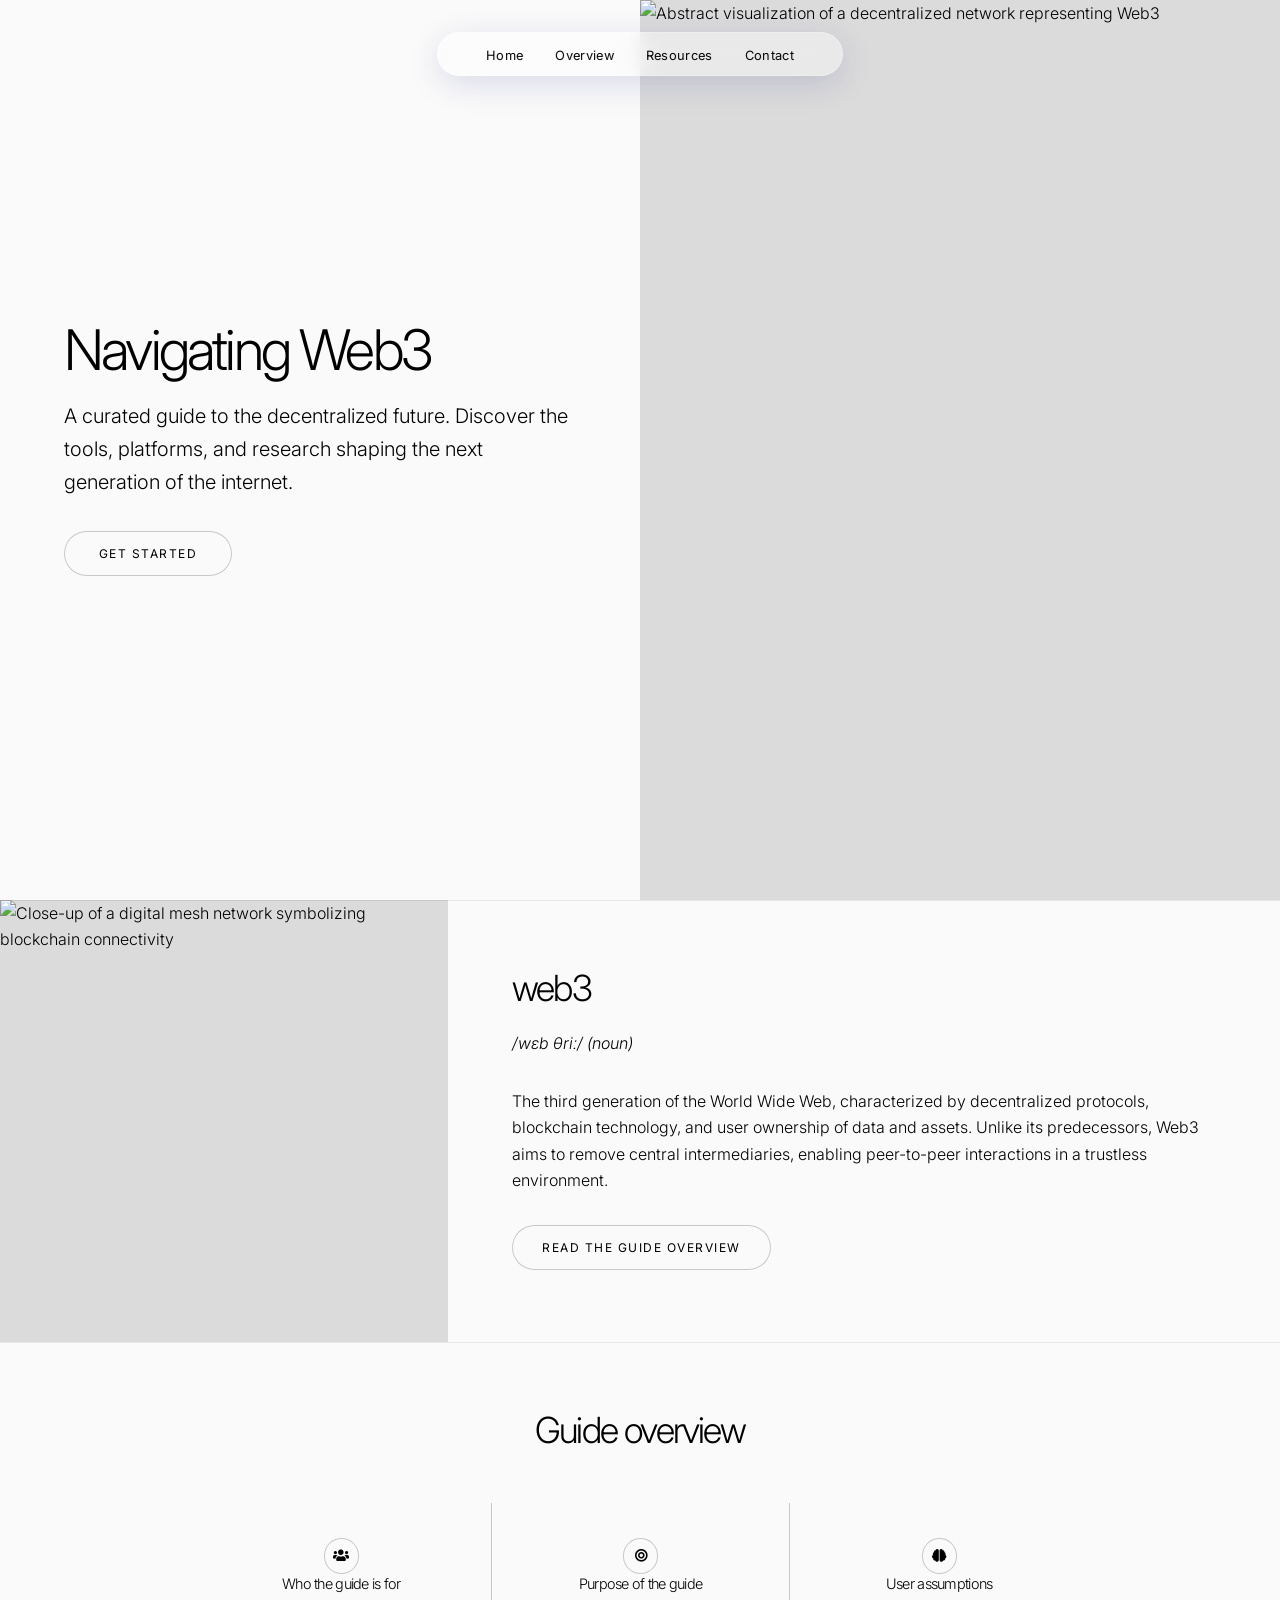
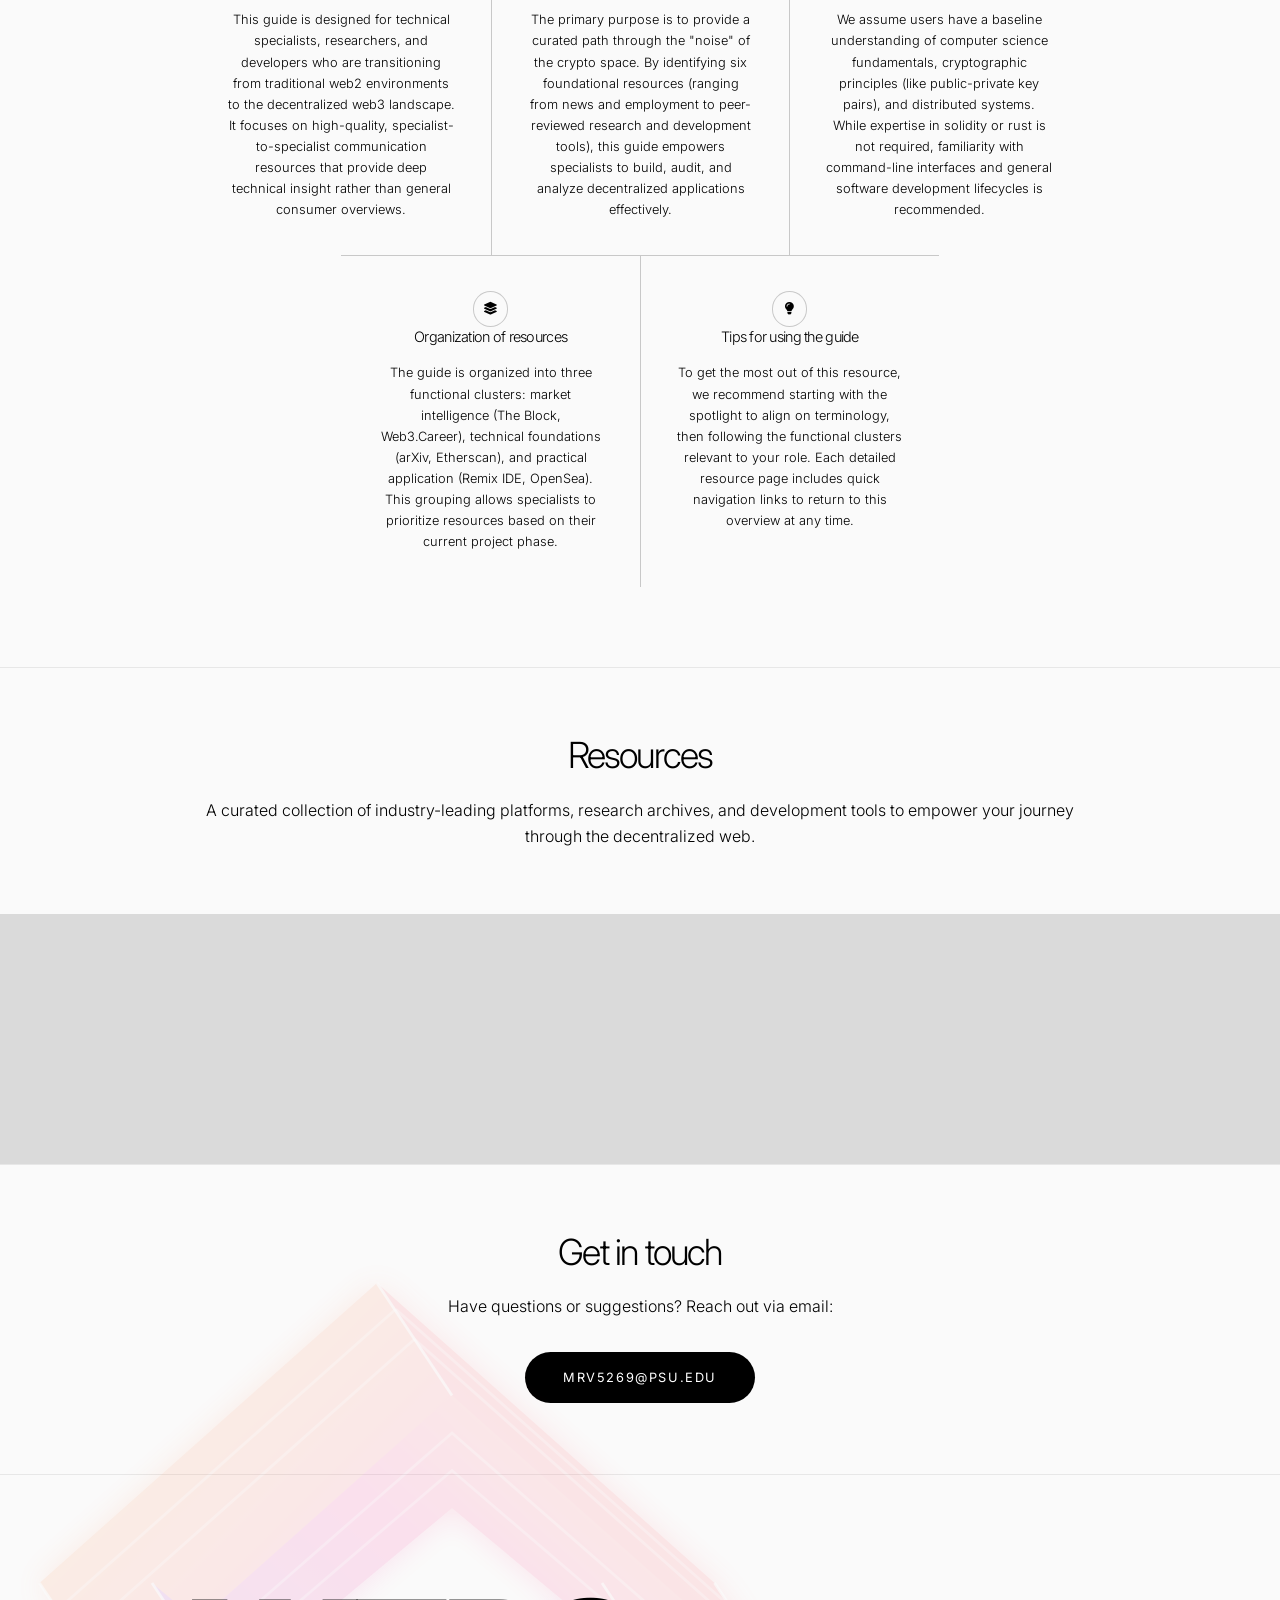
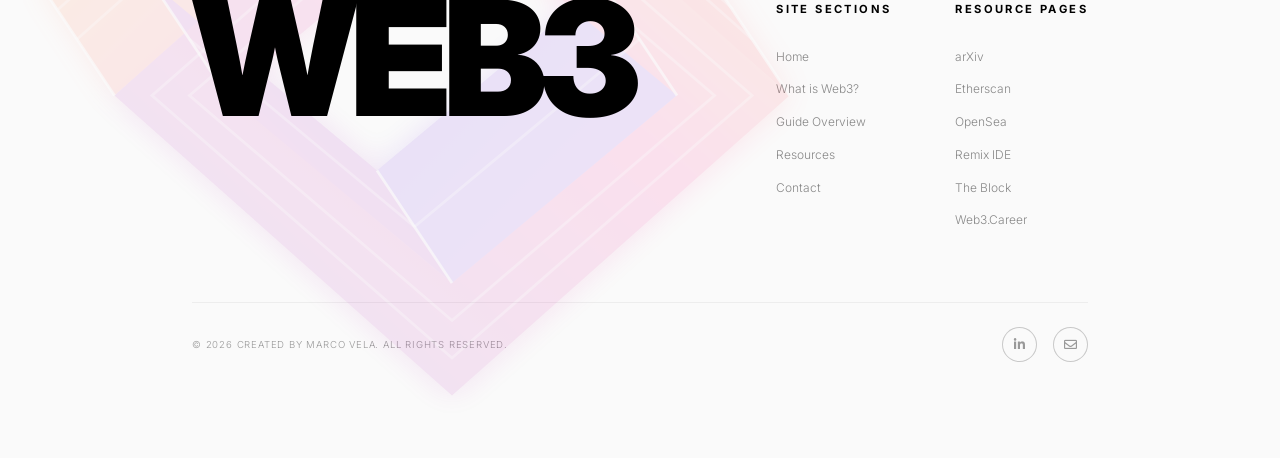
==== commit 891b18dc: "Finalized rough draft" ====
--- a/index.html
+++ b/index.html
@@ -16,7 +16,17 @@
   <ul>
     <li><a href="#hero" class="smooth-scroll-middle">Home</a></li>
     <li><a href="#overview" class="smooth-scroll">Overview</a></li>
-    <li><a href="#gallery" class="smooth-scroll-middle">Resources</a></li>
+    <li>
+      <a href="#gallery" class="smooth-scroll-middle">Resources</a>
+      <ul class="dropdown">
+        <li><a href="the-block.html">The Block</a></li>
+        <li><a href="web3-career.html">Web3.Career</a></li>
+        <li><a href="arxiv.html">arXiv</a></li>
+        <li><a href="remix.html">Remix IDE</a></li>
+        <li><a href="opensea.html">OpenSea</a></li>
+        <li><a href="etherscan.html">Etherscan</a></li>
+      </ul>
+    </li>
     <li><a href="#contact" class="smooth-scroll-middle">Contact</a></li>
   </ul>
 </nav>
@@ -102,7 +112,7 @@
     <div class="gallery style2 medium lightbox onscroll-fade-in">
       <article>
         <a href="the-block.html" class="image">
-          <img src="images/gallery/thumbs/01.jpg" alt="The Block logo: Professional cryptocurrency news and research platform"/>
+          <img src="images/gallery/the-block.webp" alt="The Block logo: Professional cryptocurrency news and research platform"/>
         </a>
         <div class="caption">
           <h3>The Block</h3>
@@ -114,7 +124,7 @@
       </article>
       <article>
         <a href="web3-career.html" class="image">
-          <img src="images/gallery/thumbs/02.jpg" alt="Web3.Career interface: Job board for blockchain and crypto positions"/>
+          <img src="images/gallery/web3-jobs.webp" alt="Web3.Career interface: Job board for blockchain and crypto positions"/>
         </a>
         <div class="caption">
           <h3>Web3.Career</h3>
@@ -126,7 +136,7 @@
       </article>
       <article>
         <a href="arxiv.html" class="image">
-          <img src="images/gallery/thumbs/03.jpg" alt="arXiv logo: Open-access archive for scholarly blockchain research articles"/>
+          <img src="images/gallery/arxiv.png" alt="arXiv logo: Open-access archive for scholarly blockchain research articles"/>
         </a>
         <div class="caption">
           <h3>arXiv</h3>
@@ -138,7 +148,7 @@
       </article>
       <article>
         <a href="remix.html" class="image">
-          <img src="images/gallery/thumbs/04.jpg" alt="Remix IDE dashboard: In-browser smart contract development environment"/>
+          <img src="images/gallery/remix-ide.png" alt="Remix IDE dashboard: In-browser smart contract development environment"/>
         </a>
         <div class="caption">
           <h3>Remix IDE</h3>
@@ -150,7 +160,7 @@
       </article>
       <article>
         <a href="opensea.html" class="image">
-          <img src="images/gallery/thumbs/05.jpg" alt="OpenSea homepage: Digital marketplace for NFTs and crypto collectibles"/>
+          <img src="images/gallery/opensea.webp" alt="OpenSea homepage: Digital marketplace for NFTs and crypto collectibles"/>
         </a>
         <div class="caption">
           <h3>OpenSea</h3>
@@ -162,7 +172,7 @@
       </article>
       <article>
         <a href="etherscan.html" class="image">
-          <img src="images/gallery/thumbs/06.jpg" alt="Etherscan logo: Block Explorer and search engine for the Ethereum blockchain"/>
+          <img src="images/gallery/etherscan.jpg" alt="Etherscan logo: Block Explorer and search engine for the Ethereum blockchain"/>
         </a>
         <div class="caption">
           <h3>Etherscan</h3>
@@ -181,26 +191,8 @@
   <section id="contact" class="wrapper style1 align-center">
     <div class="inner medium">
       <h2>Get in touch</h2>
-      <form method="post" action="#">
-        <div class="fields">
-          <div class="field half">
-            <label for="name">Name</label>
-            <input type="text" name="name" id="name" value=""/>
-          </div>
-          <div class="field half">
-            <label for="email">Email</label>
-            <input type="email" name="email" id="email" value=""/>
-          </div>
-          <div class="field">
-            <label for="message">Message</label>
-            <textarea name="message" id="message" rows="6"></textarea>
-          </div>
-        </div>
-        <ul class="actions special">
-          <li><input type="submit" name="submit" id="submit" value="Send Message"/></li>
-        </ul>
-      </form>
-
+      <p>Have questions or suggestions? Reach out via email:</p>
+      <p><a href="mailto:mrv5269@psu.edu" class="button primary large">mrv5269@psu.edu</a></p>
     </div>
   </section>
 
--- a/assets/css/main.css
+++ b/assets/css/main.css
@@ -6881,6 +6881,8 @@
 				.gallery.style2 article .image img {
 					display: block;
 					width: 100%;
+					height: 250px; /* Standardized height */
+					object-fit: cover; /* Fill the box */
 					border-radius: 0;
 				}
 
@@ -8668,6 +8670,103 @@
 		color: #47D3E5;
 	}
 
+	/* Dropdown Styles */
+	#floating-nav ul li {
+		position: relative;
+	}
+
+	#floating-nav ul li .dropdown {
+		display: none;
+		position: absolute;
+		top: 100%;
+		left: 50%;
+		transform: translateX(-50%);
+		background: rgba(255, 255, 255, 0.95);
+		backdrop-filter: blur(10px);
+		-webkit-backdrop-filter: blur(10px);
+		border-radius: 1rem;
+		padding: 0.5rem 0;
+		min-width: 180px;
+		box-shadow: 0 8px 32px 0 rgba(31, 38, 135, 0.15);
+		border: 1px solid rgba(255, 255, 255, 0.18);
+		margin-top: 0.75rem; /* Reduced margin */
+		z-index: 10001;
+	}
+
+	/* Bridge to prevent dropdown from closing when moving mouse */
+	#floating-nav ul li .dropdown::after {
+		content: '';
+		position: absolute;
+		top: -0.75rem;
+		left: 0;
+		right: 0;
+		height: 0.75rem;
+		background: transparent;
+	}
+
+	/* Arrow for dropdown */
+	#floating-nav ul li .dropdown::before {
+		content: '';
+		position: absolute;
+		top: -8px;
+		left: 50%;
+		transform: translateX(-50%);
+		border-width: 0 8px 8px 8px;
+		border-style: solid;
+		border-color: transparent transparent rgba(255, 255, 255, 0.95) transparent;
+	}
+
+	#floating-nav ul li:hover .dropdown {
+		display: block;
+	}
+
+	#floating-nav ul li .dropdown li {
+		padding: 0;
+		display: block;
+		width: 100%;
+	}
+
+	#floating-nav ul li .dropdown li a {
+		padding: 0.6rem 1.2rem;
+		display: block;
+		white-space: nowrap;
+		font-size: 0.75rem;
+		text-align: center;
+	}
+
+	#floating-nav ul li .dropdown li a:hover {
+		background: rgba(71, 211, 229, 0.1);
+		color: #47D3E5;
+	}
+
+	/* Hero Background Styling */
+	.hero-bg-section {
+		position: relative;
+		overflow: hidden;
+		background-color: #ffffff !important; /* Ensure background is light for visibility */
+	}
+
+	.hero-bg-section::before {
+		content: '';
+		position: absolute;
+		top: 0;
+		left: 0;
+		width: 100%;
+		height: 300px; /* Shortened hero background */
+		background-image: var(--bg-image);
+		background-size: cover;
+		background-position: center;
+		opacity: 0.2; /* Increased opacity for visibility */
+		z-index: 0;
+		mask-image: linear-gradient(to bottom, rgba(0,0,0,1) 70%, rgba(0,0,0,0));
+		-webkit-mask-image: linear-gradient(to bottom, rgba(0,0,0,1) 70%, rgba(0,0,0,0));
+	}
+
+	.hero-bg-section .inner {
+		position: relative;
+		z-index: 1;
+	}
+
 	@media screen and (max-width: 736px) {
 		#floating-nav {
 			top: auto;
@@ -8687,6 +8786,27 @@
 		#floating-nav ul li a {
 			font-size: 0.7rem;
 			letter-spacing: 0.01rem;
+		}
+
+		#floating-nav ul li .dropdown {
+			top: auto;
+			bottom: 100%;
+			margin-top: 0;
+			margin-bottom: 0.75rem;
+		}
+
+		/* Mobile Bridge */
+		#floating-nav ul li .dropdown::after {
+			top: auto;
+			bottom: -0.75rem;
+			height: 0.75rem;
+		}
+
+		#floating-nav ul li .dropdown::before {
+			top: auto;
+			bottom: -10px;
+			border-width: 10px 10px 0 10px;
+			border-color: rgba(255, 255, 255, 0.95) transparent transparent transparent;
 		}
 	}
 
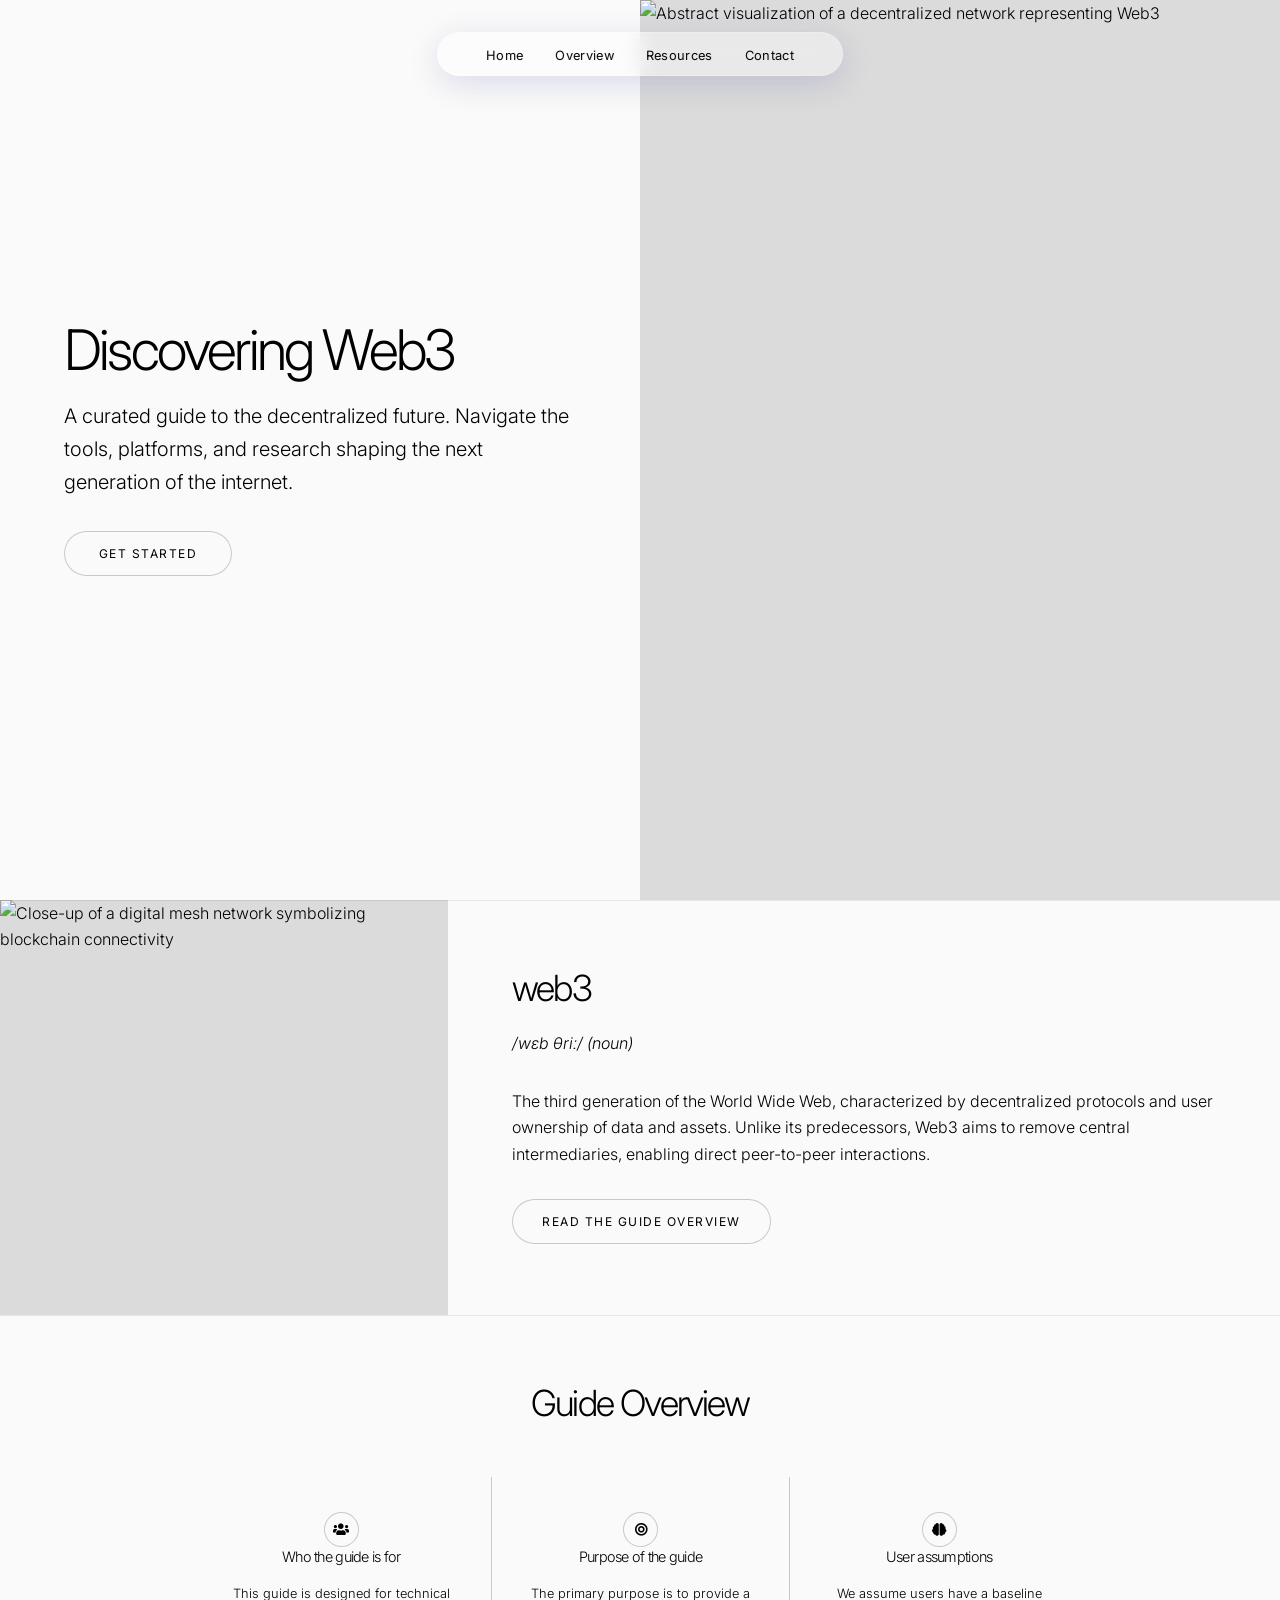
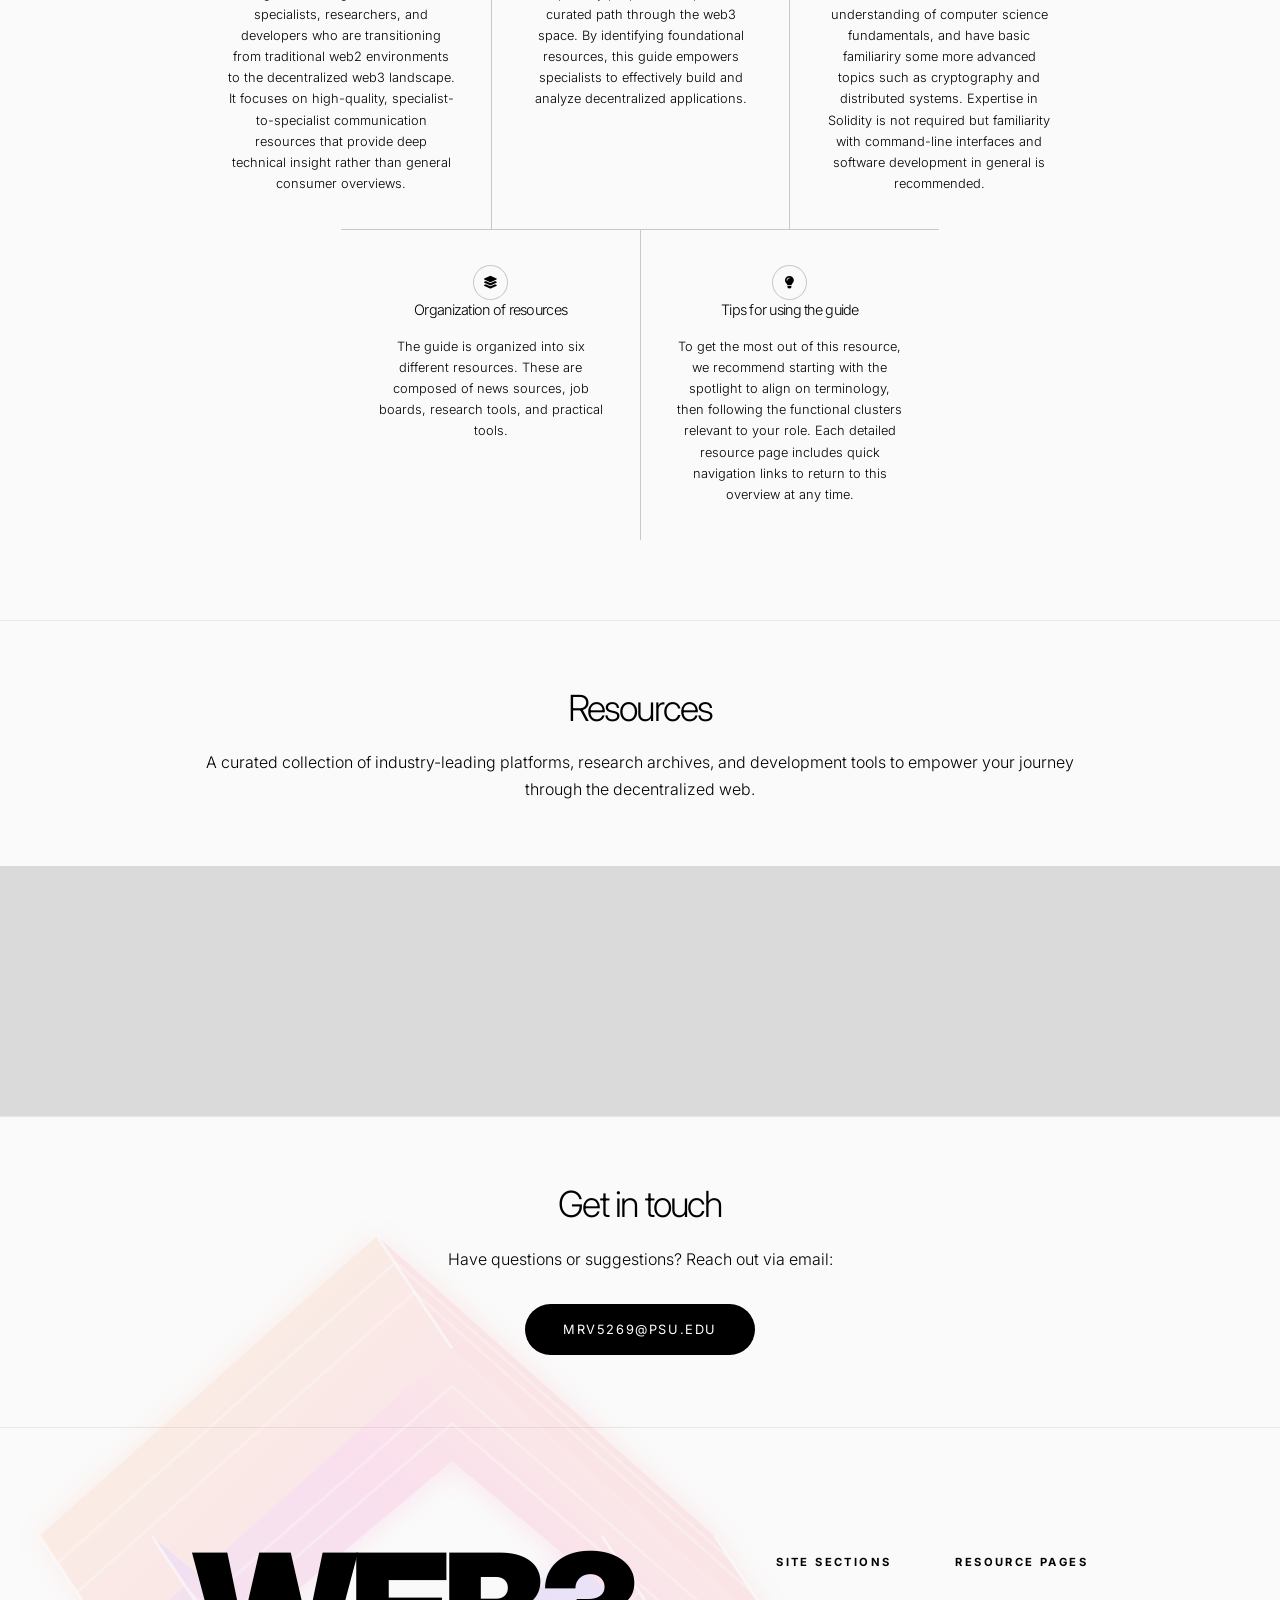
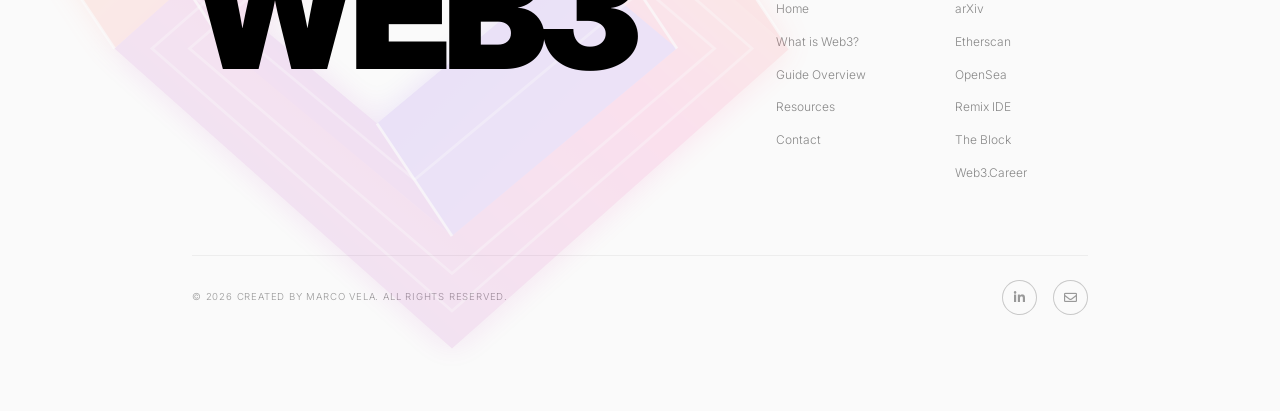
==== commit 072f74af: "Final Submission:" ====
--- a/index.html
+++ b/index.html
@@ -1,7 +1,8 @@
 <!DOCTYPE HTML>
 <html lang="en">
 <head>
-  <title>Story by HTML5 UP</title>
+  <title>Discover Web3</title>
+  <link rel="icon" href="/images/frame.svg" type="image/svg+xml">
   <meta charset="utf-8"/>
   <meta name="viewport" content="width=device-width, initial-scale=1, user-scalable=no"/>
   <link rel="stylesheet" href="assets/css/main.css"/>
@@ -39,8 +40,8 @@
     id="hero"
     class="banner style1 orient-left content-align-left image-position-right fullscreen onload-image-fade-in onload-content-fade-right">
     <div class="content">
-      <h1>Navigating Web3</h1>
-      <p class="major">A curated guide to the decentralized future. Discover the tools, platforms, and research shaping the next generation of the internet.</p>
+      <h1>Discovering Web3</h1>
+      <p class="major">A curated guide to the decentralized future. Navigate the tools, platforms, and research shaping the next generation of the internet.</p>
       <ul class="actions stacked">
         <li><a href="#overview" class="button big wide smooth-scroll">Get Started</a></li>
       </ul>
@@ -55,7 +56,7 @@
     <div class="content">
       <h2>web3</h2>
       <p><em>/wɛb θriː/ (noun)</em></p>
-      <p>The third generation of the World Wide Web, characterized by decentralized protocols, blockchain technology, and user ownership of data and assets. Unlike its predecessors, Web3 aims to remove central intermediaries, enabling peer-to-peer interactions in a trustless environment.</p>
+      <p>The third generation of the World Wide Web, characterized by decentralized protocols and user ownership of data and assets. Unlike its predecessors, Web3 aims to remove central intermediaries, enabling direct peer-to-peer interactions.</p>
       <ul class="actions stacked">
         <li><a href="#overview" class="button smooth-scroll">Read the Guide Overview</a></li>
       </ul>
@@ -69,7 +70,7 @@
   <section id="overview" class="wrapper style1 align-center">
     <div class="inner">
       <header>
-        <h2>Guide overview</h2>
+        <h2>Guide Overview</h2>
       </header>
       <div class="items style1 small small-text onscroll-fade-in">
         <section>
@@ -80,17 +81,17 @@
         <section>
           <span class="icon solid style2 fa-bullseye"></span>
           <h3>Purpose of the guide</h3>
-          <p>The primary purpose is to provide a curated path through the "noise" of the crypto space. By identifying six foundational resources (ranging from news and employment to peer-reviewed research and development tools), this guide empowers specialists to build, audit, and analyze decentralized applications effectively.</p>
+          <p>The primary purpose is to provide a curated path through the web3 space. By identifying foundational resources, this guide empowers specialists to effectively build and analyze decentralized applications.</p>
         </section>
         <section>
           <span class="icon solid style2 fa-brain"></span>
           <h3>User assumptions</h3>
-          <p>We assume users have a baseline understanding of computer science fundamentals, cryptographic principles (like public-private key pairs), and distributed systems. While expertise in solidity or rust is not required, familiarity with command-line interfaces and general software development lifecycles is recommended.</p>
+          <p>We assume users have a baseline understanding of computer science fundamentals, and have basic familiariry some more advanced topics such as cryptography and distributed systems. Expertise in Solidity is not required but familiarity with command-line interfaces and software development in general is recommended.</p>
         </section>
         <section>
           <span class="icon solid style2 fa-layer-group"></span>
           <h3>Organization of resources</h3>
-          <p>The guide is organized into three functional clusters: market intelligence (The Block, Web3.Career), technical foundations (arXiv, Etherscan), and practical application (Remix IDE, OpenSea). This grouping allows specialists to prioritize resources based on their current project phase.</p>
+          <p>The guide is organized into six different resources. These are composed of news sources, job boards, research tools, and practical tools.</p>
         </section>
         <section>
           <span class="icon solid style2 fa-lightbulb"></span>
